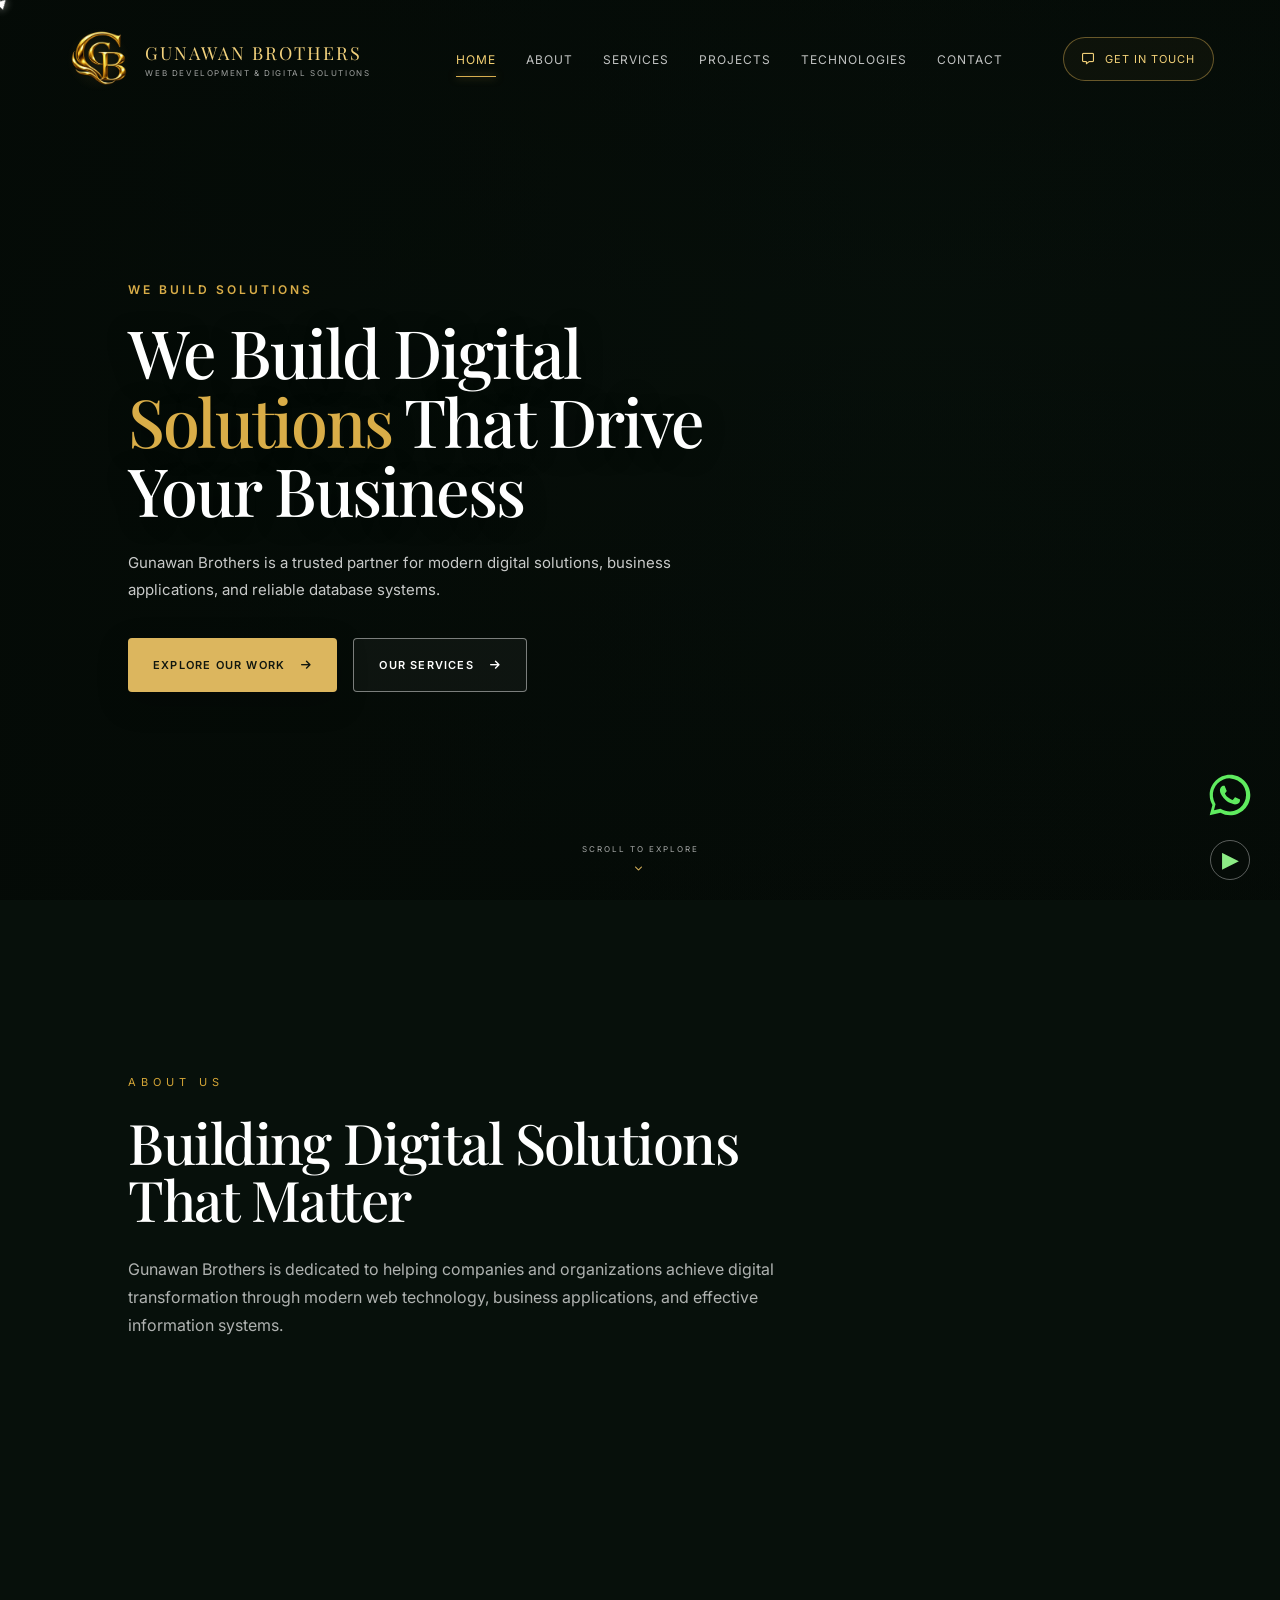
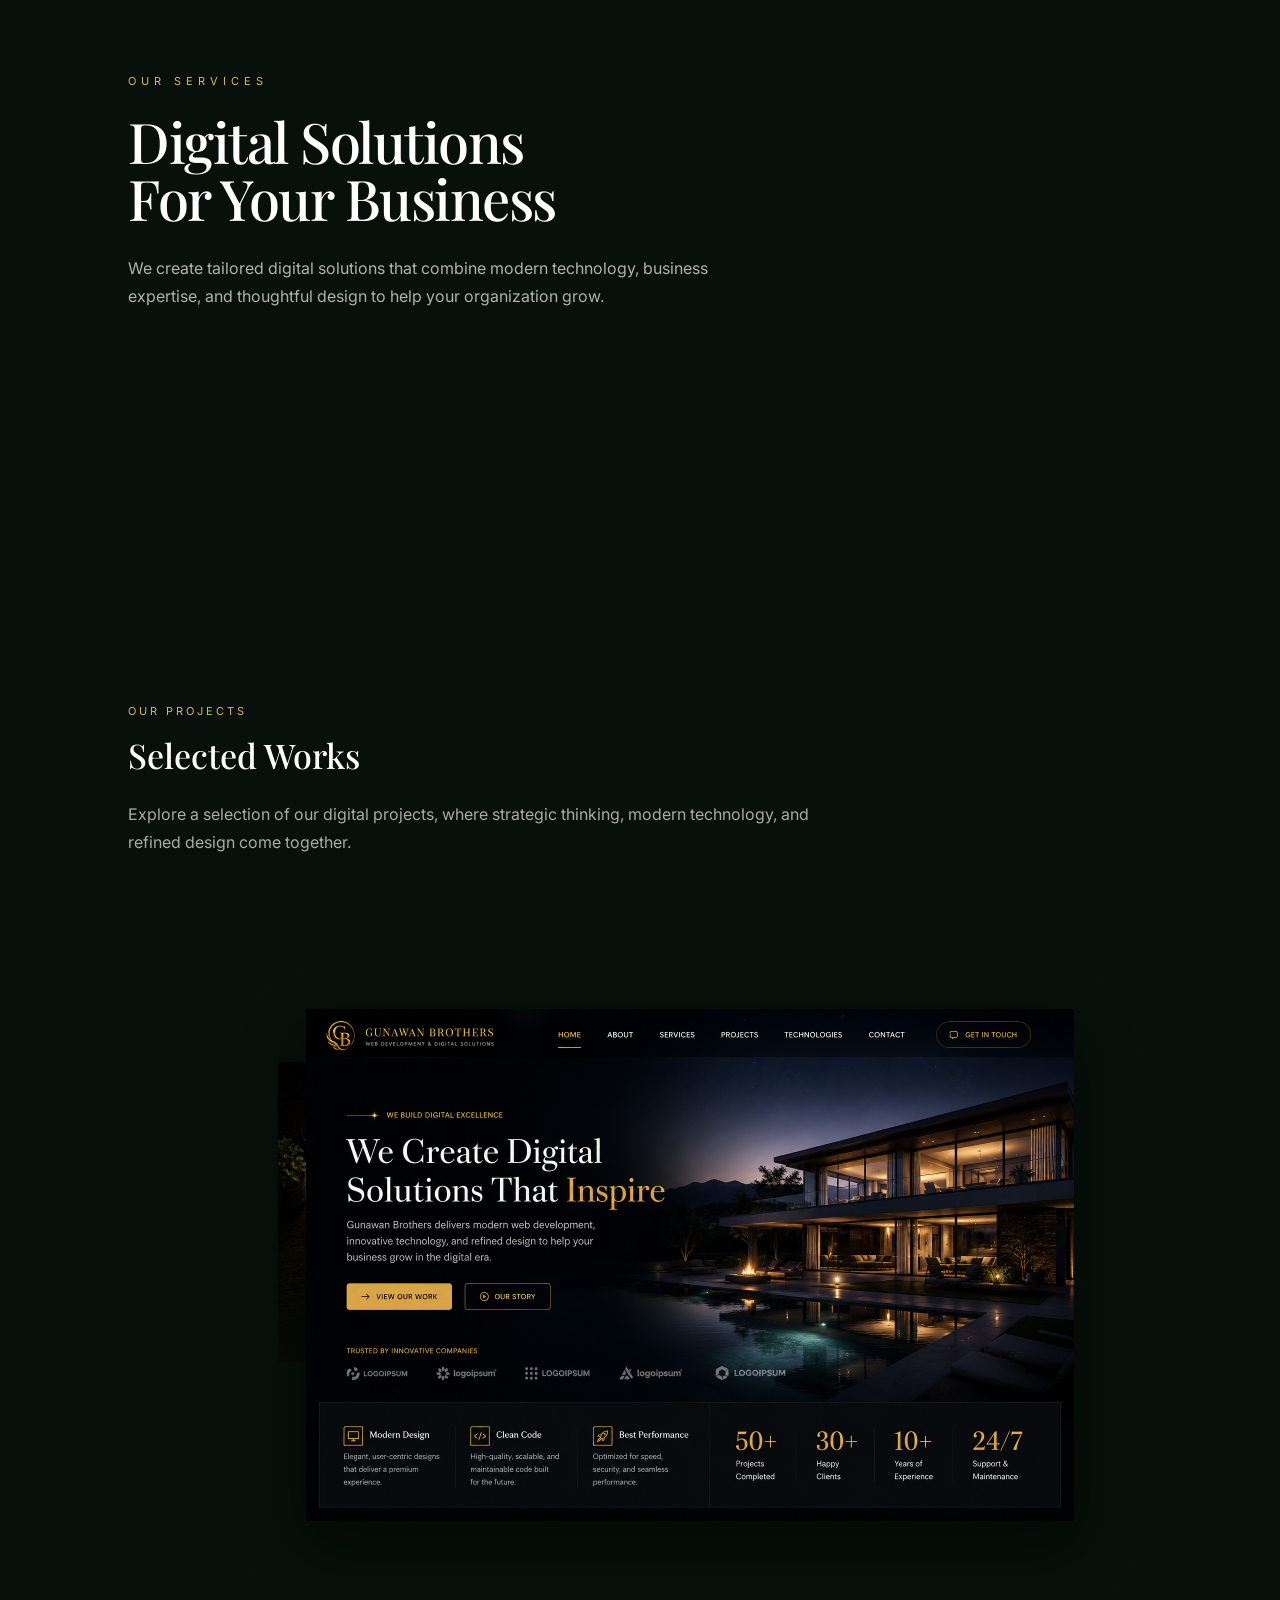
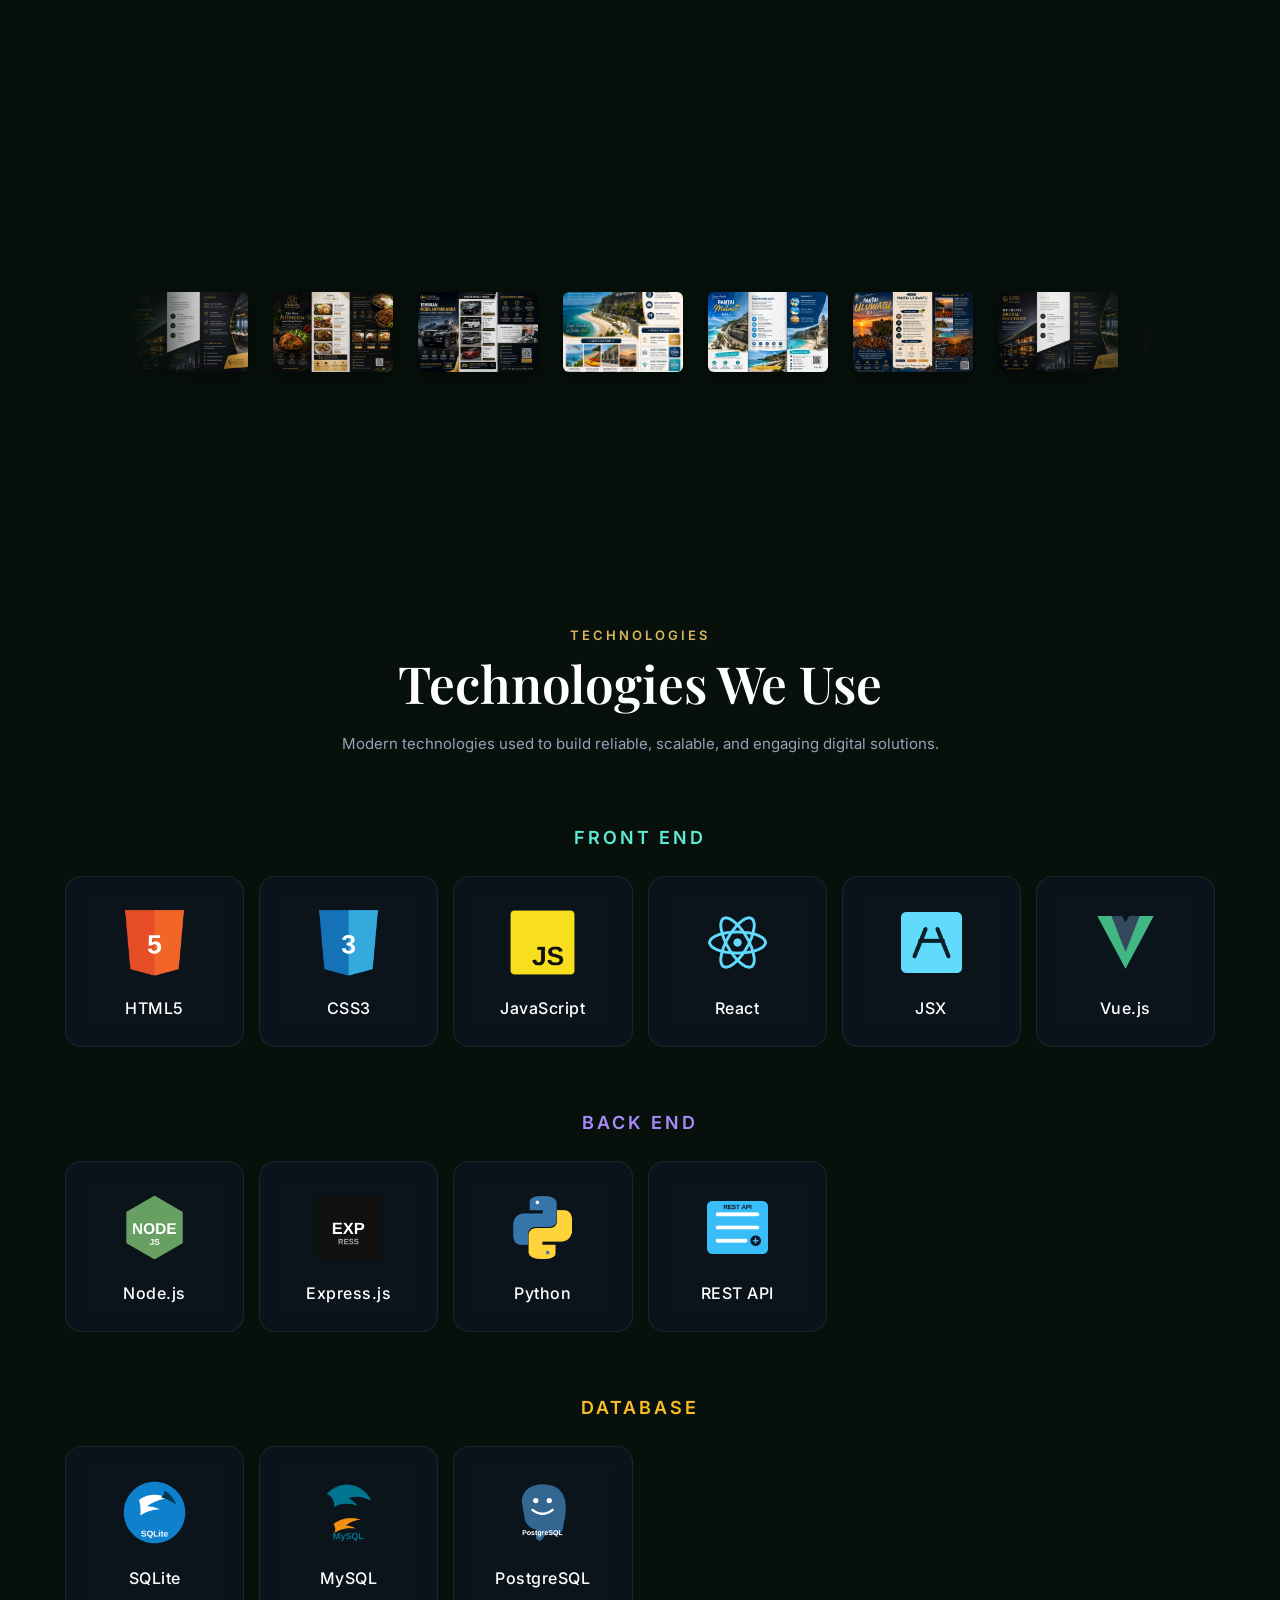
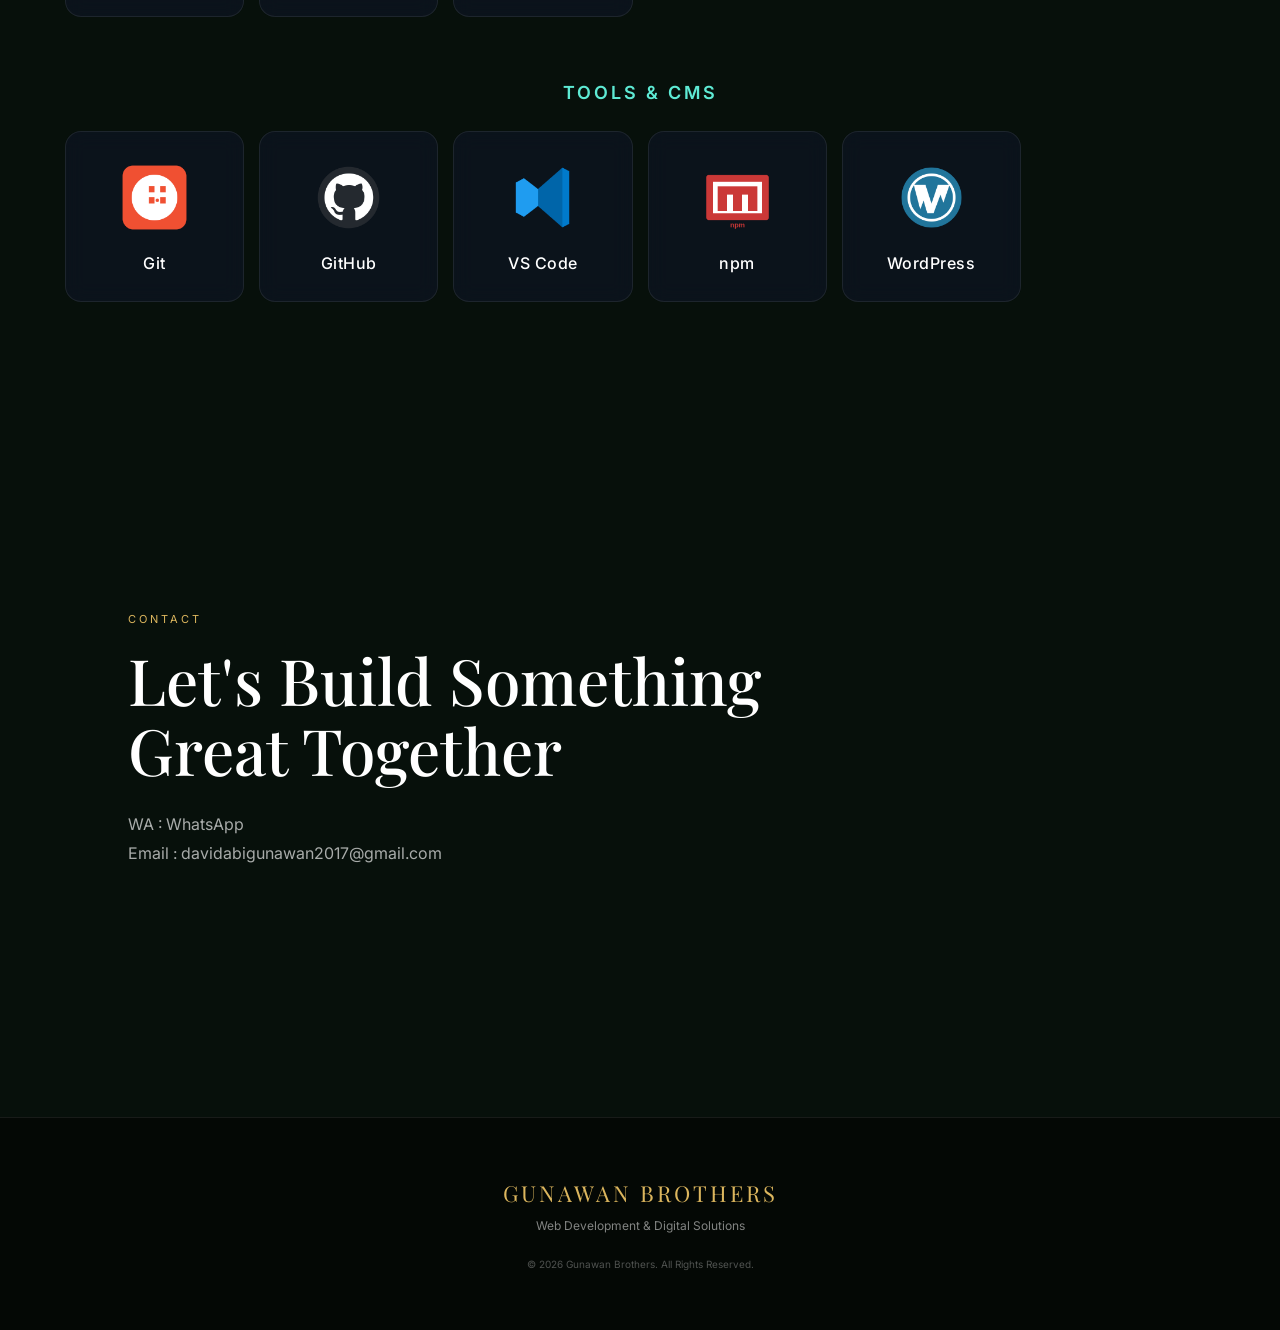
==== index.html @ d8afab4d "Add files via upload" ====
<!DOCTYPE html>
<html lang="en">

<head>
    <meta charset="UTF-8">
    <meta name="viewport" content="width=device-width, initial-scale=1.0">

    <title>Gunawan Brothers | Web Development & Digital Solutions</title>

    <!-- Google Font -->
    <link rel="preconnect" href="https://fonts.googleapis.com">
    <link rel="preconnect" href="https://fonts.gstatic.com" crossorigin>

    <link
        href="https://fonts.googleapis.com/css2?family=Inter:wght@300;400;500;600;700&family=Playfair+Display:wght@400;500;600&display=swap"
        rel="stylesheet">

    <!-- Font Awesome -->
    <link
        rel="stylesheet"
        href="https://cdnjs.cloudflare.com/ajax/libs/font-awesome/6.5.2/css/all.min.css">

    <!-- CSS -->
    <link rel="stylesheet" href="css/style.css">
    <link rel="stylesheet" href="css/brochure.css">
    <link rel="stylesheet" href="css/technologies.css">
    <link rel="stylesheet" href="css/mobile.css">


</head>

<body>


    <!-- =========================================
        CUSTOM CURSOR
    ========================================== -->

    <div class="cursor"></div>

    <svg class="cursor-thread">
        <path id="threadPath"></path>
    </svg>


    
    <!-- =========================================
         NAVIGATION
    ========================================== -->

    <header class="navbar">

        <!-- Logo -->
        <div class="logo">

            <div class="logo-mark">
                <img
                    src="images/logo.png"
                    alt="Gunawan Brothers Logo"
                >
            </div>

            <div class="logo-text">
                <span>GUNAWAN BROTHERS</span>
                <small>WEB DEVELOPMENT & DIGITAL SOLUTIONS</small>
            </div>

        </div>


        <!-- Navigation Menu -->
        <nav class="nav-menu">

            <a href="#home" class="active">HOME</a>
            <a href="#about">ABOUT</a>
            <a href="#services">SERVICES</a>
            <a href="#projects">PROJECTS</a>
            <a href="#technologies">TECHNOLOGIES</a>
            <a href="#contact">CONTACT</a>

        </nav>


        <!-- Get In Touch -->
        <a href="#contact" class="nav-button">

            <i class="fa-regular fa-message"></i>

            <span>GET IN TOUCH</span>

        </a>

    </header>



    <!-- =========================================
         HERO SECTION
    ========================================== -->

    <main>

        <section id="home" class="hero">

            <!-- Background Video -->
            <video
                class="hero-video"
                autoplay
                muted
                loop
                playsinline>

                <source src="River_Mountain_Lite.mp4" type="video/mp4">

            </video>


            <!-- Dark Overlay -->
            <div class="hero-overlay"></div>


            <!-- Hero Content -->
            <div class="hero-content">

                <span class="hero-label">
                    WE BUILD SOLUTIONS
                </span>

                <h1>
                    We Build Digital
                    <span>Solutions</span>
                    That Drive Your Business
                </h1>

                <p>
                    Gunawan Brothers is a trusted partner
                    for modern digital solutions, business applications,
                    and reliable database systems.
                </p>


                <!-- Hero Buttons -->
                <div class="hero-buttons">

                    <a href="#projects" class="btn btn-primary">
                        EXPLORE OUR WORK
                        <i class="fa-solid fa-arrow-right"></i>
                    </a>

                    <a href="#services" class="btn btn-outline">
                        OUR SERVICES
                        <i class="fa-solid fa-arrow-right"></i>
                    </a>

                </div>

            </div>


            <!-- Scroll Indicator -->
            <div class="scroll-indicator">

                <span>SCROLL TO EXPLORE</span>

                <i class="fa-solid fa-chevron-down"></i>

            </div>

        </section>



        <!-- =========================================
             ABOUT SECTION
        ========================================== -->

        <section id="about" class="section about-section">

            <canvas id="aboutCanvas"></canvas>

            <div class="container about-content">

                <div class="section-label">
                    ABOUT US
                </div>

                <h2>
                    Building Digital Solutions
                    <br>
                    That Matter
                </h2>

                <p>
                    Gunawan Brothers is dedicated to helping companies
                    and organizations achieve digital transformation
                    through modern web technology, business applications,
                    and effective information systems.
                </p>
            </div>
        </section>



        <!-- =========================================
            SERVICES SECTION
        ========================================== -->

        <section id="services" class="section services-section">

            <!-- Animated Background -->
            <canvas id="servicesCanvas"></canvas>

            <!-- Content -->
            <div class="container services-content">

                <span class="section-label">
                    OUR SERVICES
                </span>

                <h2>
                    Digital Solutions
                    <br>
                    For Your Business
                </h2>

                <p>
                    We create tailored digital solutions that combine modern technology,
                    business expertise, and thoughtful design to help your organization grow.
                </p>

            </div>

        </section>


    <!-- =========================================
        PROJECTS SECTION
    ========================================== -->

    <section id="projects" class="section projects-section">

        <!-- Soft background -->
        <div class="projects-blur"></div>

        <!-- Section Title -->
        <div class="projects-heading">

            <span class="section-label">
                OUR PROJECTS
            </span>

            <h2>
                Selected Works
            </h2>

            <p>
                Explore a selection of our digital projects, where strategic thinking,
                modern technology, and refined design come together.
            </p>

        </div>

 
        <!-- =====================================
            PROJECTS EXPERIENCE
        ====================================== -->

        <div class="projects-stage">

            <div class="project-showcase">

                <!-- DESK -->
                <div class="project-desk">

                    <div class="desk-image">

                        <div class="laptop-screen-hotspot">
                            <br><br>

                            <img
                                src="images/gb_meja_2.png"
                                alt="Gunawan Brothers Project Desk"
                            >

                        </div>

                    </div>

                    <!-- Folder / Papers -->
                    <div class="project-folder">

                        <div class="project-paper paper-back"></div>
                        <div class="project-paper paper-middle"></div>
                        <div class="project-paper paper-front"></div>

                    </div>

                </div>


                <!-- PROJECT PREVIEW -->
                <div class="project-preview">

                    <div class="preview-track">

                        <img class="preview-slide"
                            src="images/project_rumah.png"
                            alt="Project Rumah">

                        <img class="preview-slide"
                            src="images/project_pabrik.png"
                            alt="Project Pabrik">

                        <img class="preview-slide"
                            src="images/project_mobil.png"
                            alt="Project Mobil">

                        <img class="preview-slide"
                            src="images/project_villa.png"
                            alt="Project Villa">

                        <img class="preview-slide"
                            src="images/project_hotel.png"
                            alt="Project Hotel">

                        <img class="preview-slide"
                            src="images/project_bank.png"
                            alt="Project Bank">

                        <img class="preview-slide"
                            src="images/project_hospital.png"
                            alt="Project Hospital">

                        <img class="preview-slide"
                            src="images/project_resto.png"
                            alt="Project Resto">


                    </div>

                </div>

            </div>

        </div>



        <!------  BROSURE  ------>
        <div class="brochure-carousel">
            <div class="brochure-track">

                <img src="images/brosur_gb.png">
                <img src="images/brosur_makanan.png">
                <img src="images/brosur_mobil.png">
                <img src="images/brosur_pantai.png">
                <img src="images/brosur_melasti.png">
                <img src="images/brosur_uluwatu.png">

            </div>
        </div>

        <div class="brochure-modal">
            <button class="brochure-close">
                ×
            </button>
            <img id="brochureLargeImage">
        </div>


    </section>







        <!-- =========================================
             TECHNOLOGIES SECTION
        ========================================== -->

        <section id="technologies" class="section technologies-section">

            <!-- Section Heading -->
            <div class="technologies-heading">
                <span class="section-label">
                    TECHNOLOGIES
                </span>
                <h2>
                    Technologies We Use
                </h2>
                <p>
                    Modern technologies used to build reliable,
                    scalable, and engaging digital solutions.
                </p>
            </div>


            <!-- =====================================
                FRONT END
            ====================================== -->

            <div class="technology-group">
                <h3>
                    FRONT END
                </h3>

                <div class="technology-grid">
                    <!-- HTML -->
                    <div class="technology-card" data-tech="html">
                        <img
                            src="images/tech/html5.png"
                            alt="HTML5"
                        >
                        <h4>
                            HTML5
                        </h4>
                    </div>


                    <!-- CSS -->
                    <div class="technology-card" data-tech="css">
                        <img
                            src="images/tech/css3.png"
                            alt="CSS3"
                        >
                        <h4>
                            CSS3
                        </h4>
                    </div>


                    <!-- JavaScript -->
                    <div class="technology-card" data-tech="js">
                        <img
                            src="images/tech/javascript.png"
                            alt="JavaScript"
                        >
                        <h4>
                            JavaScript
                        </h4>
                    </div>


                    <!-- React -->
                    <div class="technology-card" data-tech="react">
                        <img
                            src="images/tech/react.png"
                            alt="React"
                        >
                        <h4>
                            React
                        </h4>
                    </div>


                    <!-- JSX -->
                    <div class="technology-card" data-tech="jsx">
                        <img
                            src="images/tech/jsx.png"
                            alt="JSX"
                        >
                        <h4>
                            JSX
                        </h4>
                    </div>


                    <!-- Vue -->
                    <div class="technology-card" data-tech="vue">
                        <img
                            src="images/tech/vue.png"
                            alt="Vue.js"
                        >
                        <h4>
                            Vue.js
                        </h4>
                    </div>
                </div>
            </div>


            <!-- =====================================
                BACK END
            ====================================== -->

            <div class="technology-group">
                <h3>
                    BACK END
                </h3>

                <div class="technology-grid">
                    <!-- Node -->
                    <div class="technology-card" data-tech="nodejs">
                        <img
                            src="images/tech/nodejs.png"
                            alt="Node.js"
                        >
                        <h4>
                            Node.js
                        </h4>
                    </div>


                    <!-- Express -->
                    <div class="technology-card" data-tech="express">
                        <img
                            src="images/tech/express.png"
                            alt="Express.js"
                        >
                        <h4>
                            Express.js
                        </h4>
                    </div>


                    <!-- Python -->
                    <div class="technology-card" data-tech="python">
                        <img
                            src="images/tech/python.png"
                            alt="Python"
                        >
                        <h4>
                            Python
                        </h4>
                    </div>


                    <!-- REST API -->
                    <div class="technology-card" data-tech="restapi">

                        <img
                            src="images/tech/rest-api.png"
                            alt="REST API"
                        >
                        <h4>
                            REST API
                        </h4>

                    </div>
                </div>
            </div>


            <!-- =====================================
                DATABASE
            ====================================== -->

            <div class="technology-group">
                <h3>
                    DATABASE
                </h3>

                <div class="technology-grid">

                    <!-- SQLite -->
                    <div class="technology-card" data-tech="sqlite">
                        <img
                            src="images/tech/sqlite.png"
                            alt="SQLite"
                        >
                        <h4>
                            SQLite
                        </h4>
                    </div>


                    <!-- MySQL -->
                    <div class="technology-card" data-tech="mysql">
                        <img
                            src="images/tech/mysql.png"
                            alt="MySQL"
                        >
                        <h4>
                            MySQL
                        </h4>
                    </div>


                    <!-- PostgreSQL -->
                    <div class="technology-card" data-tech="postgre">
                        <img
                            src="images/tech/postgresql.png"
                            alt="PostgreSQL"
                        >
                        <h4>
                            PostgreSQL
                        </h4>
                    </div>
                </div>
            </div>


            <!-- =====================================
                TOOLS & CMS
            ====================================== -->

            <div class="technology-group">
                <h3>
                    TOOLS & CMS
                </h3>

                <div class="technology-grid">

                    <!-- Git -->
                    <div class="technology-card" data-tech="git">
                        <img
                            src="images/tech/git.png"
                            alt="Git"
                        >
                        <h4>
                            Git
                        </h4>
                    </div>


                    <!-- GitHub -->
                    <div class="technology-card" data-tech="github">
                        <img
                            src="images/tech/github.png"
                            alt="GitHub"
                        >
                        <h4>
                            GitHub
                        </h4>
                    </div>


                    <!-- VS Code -->
                    <div class="technology-card" data-tech="vscode">

                        <img
                            src="images/tech/vscode.png"
                            alt="VS Code"
                        >
                        <h4>
                            VS Code
                        </h4>

                    </div>


                    <!-- npm -->
                    <div class="technology-card" data-tech="npm">
                        <img
                            src="images/tech/npm.png"
                            alt="npm"
                        >
                        <h4>
                            npm
                        </h4>
                    </div>


                    <!-- WordPress -->
                    <div class="technology-card" data-tech="wordpress">

                        <img
                            src="images/tech/wordpress.png"
                            alt="WordPress"
                        >
                        <h4>
                            WordPress
                        </h4>
                    </div>
                </div>
            </div>


        </section>


        <!-- =========================================
            TECHNOLOGY POPUP / MODAL
        ========================================= -->

        <div class="technology-modal">

            <div class="technology-modal-content">

                <button
                    class="technology-modal-close"
                    type="button"
                    aria-label="Close"
                >
                    &times;
                </button>

                <img
                    class="technology-modal-icon"
                    src=""
                    alt=""
                >

                <h2 class="technology-modal-title"></h2>

                <p class="technology-modal-description"></p>

                <div class="technology-modal-label"></div>

            </div>

        </div>





        <!-- =========================================
             CONTACT SECTION
        ========================================== -->

        <section id="contact" class="section">

            <div class="container">

                <span class="section-label">
                    CONTACT
                </span>

                <h2>
                    Let's Build Something
                    <br>
                    Great Together
                </h2>


                <p>

                    WA :

                    <a href="https://wa.me/628123456789?text=Halo%20Gunawan%20Brothers%2C%20saya%20ingin%20menanyakan%20informasi%20produk.">
                        WhatsApp
                    </a>


                    <br>

                    Email :
                    <a
                        href="https://mail.google.com/mail/?view=cm&fs=1&to=davidabigunawan2017@gmail.com&su=Website%20Inquiry%20-%20Gunawan%20Brothers"
                        target="_blank"
                    >
                        davidabigunawan2017@gmail.com
                    </a>

                </p>




            </div>

        </section>

    </main>



<!-- =========================================
     WHATSAPP CONTACT
========================================== -->

<a
    href="https://wa.me/62811378356?text=Hello%20Gunawan%20Brothers%2C%20I%20would%20like%20to%20ask%20about%20your%20services."
    class="whatsapp-toggle"
    target="_blank"
    aria-label="Chat via WhatsApp"
    title="Chat via WhatsApp"
>
    <!-- WhatsApp Logo -->
    <svg viewBox="0 0 32 32" aria-hidden="true">
        <path
            d="M16 3C8.82 3 3 8.82 3 16c0 2.29.6 4.44 1.75 6.34L3 29l6.86-1.7A12.94 12.94 0 0 0 16 29c7.18 0 13-5.82 13-13S23.18 3 16 3zm0 23.6c-2.04 0-4.04-.55-5.78-1.59l-.41-.24-4.07 1.01 1.03-3.97-.27-.43A10.63 10.63 0 1 1 16 26.6zm5.83-7.97c-.32-.16-1.9-.94-2.19-1.05-.29-.11-.5-.16-.71.16-.21.32-.81 1.05-.99 1.27-.18.21-.36.24-.68.08-.32-.16-1.36-.5-2.59-1.59-.96-.85-1.61-1.89-1.8-2.21-.19-.32-.02-.49.14-.65.14-.14.32-.36.47-.54.16-.18.21-.32.32-.53.11-.21.05-.4-.03-.56-.08-.16-.71-1.72-.97-2.35-.25-.61-.51-.53-.71-.54h-.6c-.21 0-.55.08-.84.4-.29.32-1.1 1.08-1.1 2.63s1.13 3.05 1.29 3.26c.16.21 2.22 3.39 5.38 4.76.75.32 1.34.51 1.8.65.76.24 1.45.21 2 .13.61-.09 1.9-.78 2.17-1.53.27-.75.27-1.4.19-1.53-.08-.13-.29-.21-.61-.37z"
        />
    </svg>
</a>






        <!-- =========================================
            AMBIENT SOUND
        ========================================== -->

        <audio
            id="ambientAudio"
            src="river_three_birds.mp3"
            loop
        ></audio>

        <button
            id="ambientToggle"
            class="ambient-toggle"
            aria-label="Play ambient sound"
        >
            ▶
        </button>


    <!-- =========================================
         FOOTER
    ========================================== -->

    <footer>

        <div class="footer-logo">
            GUNAWAN BROTHERS
        </div>

        <p>
            Web Development & Digital Solutions
        </p>

        <p class="copyright">
            © 2026 Gunawan Brothers. All Rights Reserved.
        </p>

    </footer>


    <!-- JavaScript -->
    <script src="js/aboutWave.js"></script>
    <script src="js/serviceWave.js"></script>
    <script src="js/preview.js"></script>
    <script src="js/brochure.js"></script>
    <script src="js/technology-popup.js"></script>

    <script src="js/main.js"></script>

</body>

</html>
---- css/style.css ----
/* ==================================================
   GUNAWAN BROTHERS
   PREMIUM CORPORATE WEBSITE
================================================== */


/* ==================================================
   RESET
================================================== */

* {
    margin: 0;
    padding: 0;
    box-sizing: border-box;
}


html {
    scroll-behavior: smooth;
}


body {
    font-family: "Inter", sans-serif;
    background: #07100b;
    color: #ffffff;
    overflow-x: hidden;
}


/* ==================================================
   GLOBAL
================================================== */

a {
    text-decoration: none;
    color: inherit;
}


button,
a {
    cursor: pointer;
}


/* ==================================================
   NAVIGATION
================================================== */

.navbar {

    position: fixed;
    top: 18px;
    left: 3%;
    right: 3%;
    height: 82px;

    display: flex;
    align-items: center;
    padding: 0 28px;
    z-index: 1000;


    /* =========================================
       FULL TRANSPARENT NAVBAR
       ========================================= */

    background: transparent;

    /* Gold border tetap */
    border:
        0px solid
        rgba(210, 170, 75, 0.38);

    border-radius: 28px;

    /* Blur juga kita matikan */
    backdrop-filter: none;

    -webkit-backdrop-filter: none;

    /* Shadow kita hilangkan */
    box-shadow: none;
}




/* ==================================================
   LOGO
================================================== */

.logo {

    display: flex;
    align-items: center;

    gap: 14px;

    min-width: 330px;
}


.logo-mark {

    width: 65px;
    height: 65px;

    display: flex;
    align-items: center;
    justify-content: center;
    color: #d9b45b;
    font-family: "Playfair Display", serif;
    font-size: 19px;
    letter-spacing: -2px;

    background:
        radial-gradient(
            circle at center,
            rgba(201, 163, 78, 0.12),
            transparent 70%
        );
}


.logo-text {

    display: flex;
    flex-direction: column;

    gap: 3px;
}


.logo-text span {

    font-family: "Playfair Display", serif;
    font-size: 18px;
    letter-spacing: 2px;
    color: #f2d17c;
}


.logo-text small {

    font-size: 8px;
    letter-spacing: 1.6px;
    color: rgba(255, 255, 255, 0.62);
}


/* ==================================================
   NAV MENU
================================================== */

.nav-menu {

    flex: 1;
    display: flex;
    justify-content: center;
    align-items: center;
    gap: 30px;
}


.nav-menu a {

    position: relative;
    padding: 10px 0;
    font-size: 12px;
    letter-spacing: 1px;
    color: rgba(255, 255, 255, 0.75);

    transition:
        color 0.3s ease,
        transform 0.3s ease;
}


.nav-menu a:hover {

    color: #f2cf72;
    transform: translateY(-1px);
}


/* Active menu */

.nav-menu a.active {
    color: #f2cf72;
}


.nav-menu a.active::after {

    content: "";
    position: absolute;
    left: 0;
    right: 0;
    bottom: 0;
    height: 1px;
    background: #d7ae50;

    box-shadow:
        0 0 8px rgba(215, 174, 80, 0.7);
}


/* ==================================================
   GET IN TOUCH BUTTON
================================================== */

.nav-button {

    display: flex;
    align-items: center;
    justify-content: center;
    gap: 10px;
    min-width: 150px;
    height: 44px;
    padding: 0 18px;
    border: 1px solid rgba(215, 174, 80, 0.45);
    border-radius: 25px;
    color: #f1d078;
    font-size: 11px;
    letter-spacing: 1px;

    background:
        rgba(215, 174, 80, 0.04);

    transition:
        background 0.3s ease,
        border-color 0.3s ease,
        transform 0.3s ease;
}


.nav-button:hover {

    background:
        rgba(215, 174, 80, 0.12);

    border-color: #d7ae50;

    transform: translateY(-2px);
}


.nav-button i {
    font-size: 12px;
}


/* ==================================================
   HERO
================================================== */

.hero {

    position: relative;
    width: 100%;
    height: 100vh;
    min-height: 700px;
    overflow: hidden;
    display: flex;
    align-items: center;
}


/* ==================================================
   HERO VIDEO
================================================== */

.hero-video {

    position: absolute;
    inset: 0;
    width: 100%;
    height: 100%;
    object-fit: cover;
    z-index: 0;
}


/* ==================================================
   VIDEO OVERLAY
================================================== */

.hero-overlay {

    position: absolute;
    inset: 0;
    z-index: 1;

    background:

        linear-gradient(
            90deg,
            rgba(4, 10, 6, 0.88) 0%,
            rgba(4, 10, 6, 0.60) 35%,
            rgba(4, 10, 6, 0.22) 70%,
            rgba(4, 10, 6, 0.40) 100%
        ),

        linear-gradient(
            180deg,
            rgba(4, 8, 5, 0.40),
            transparent 35%,
            rgba(4, 8, 5, 0.55)
        );
}


/* ==================================================
   HERO CONTENT
================================================== */

.hero-content {

    position: relative;
    z-index: 2;
    width: min(650px, 90%);
    margin-left: 10%;
    margin-top: 70px;
}


.hero-label {

    display: inline-block;
    margin-bottom: 20px;
    color: #d9ad48;
    font-size: 12px;
    font-weight: 600;
    letter-spacing: 3px;
}


.hero h1 {

    font-family: "Playfair Display", serif;
    font-size: clamp(48px, 5.2vw, 78px);
    line-height: 1.04;
    font-weight: 500;
    letter-spacing: -2px;
    color: #ffffff;

    text-shadow:
        0 4px 25px rgba(0, 0, 0, 0.35);
}


.hero h1 span {
    color: #d9ad48;
}


.hero-content p {

    max-width: 580px;
    margin-top: 25px;
    font-size: 15px;
    line-height: 1.8;
    color: rgba(255, 255, 255, 0.78);
}


/* ==================================================
   HERO BUTTONS
================================================== */

.hero-buttons {

    display: flex;
    gap: 16px;
    margin-top: 35px;
}


.btn {

    height: 54px;
    display: inline-flex;
    align-items: center;
    justify-content: center;
    gap: 16px;
    padding: 0 25px;
    border-radius: 4px;
    font-size: 11px;
    font-weight: 600;
    letter-spacing: 1.2px;

    transition:
        transform 0.3s ease,
        background 0.3s ease,
        box-shadow 0.3s ease;
}


.btn:hover {
    transform: translateY(-3px);
}


/* Primary */

.btn-primary {

    color: #11170f;
    background: #dcb65e;

    box-shadow:
        0 10px 30px rgba(0, 0, 0, 0.25);
}


.btn-primary:hover {

    background: #f0d27a;
    box-shadow:
        0 12px 35px rgba(220, 182, 94, 0.25);
}


/* Outline */

.btn-outline {

    color: #ffffff;
    border: 1px solid rgba(255, 255, 255, 0.45);

    background:
        rgba(255, 255, 255, 0.04);
}


.btn-outline:hover {

    border-color: #dcb65e;
    color: #f0d27a;
}


/* ==================================================
   SCROLL INDICATOR
================================================== */

.scroll-indicator {

    position: absolute;
    z-index: 2;
    bottom: 28px;
    left: 50%;
    transform: translateX(-50%);
    display: flex;
    flex-direction: column;
    align-items: center;
    gap: 10px;
    color: rgba(255, 255, 255, 0.65);
    font-size: 8px;
    letter-spacing: 2px;
}


.scroll-indicator i {

    color: #dcb65e;
    animation:
        scrollArrow 1.8s infinite ease-in-out;
}


@keyframes scrollArrow {

    0%,
    100% {
        transform: translateY(0);
    }

    50% {
        transform: translateY(6px);
    }
}


/* ==================================================
   GENERAL SECTIONS
================================================== */

.section {

    min-height: 70vh;
    padding: 120px 10%;
    background:
        #07100b;
}


.container {

    max-width: 1100px;
    margin: auto;
}


.section-label {

    color: #dcb65e;
    font-size: 11px;
    letter-spacing: 3px;
}


.section h2 {

    margin-top: 18px;
    font-family: "Playfair Display", serif;
    font-size: clamp(40px, 5vw, 64px);
    font-weight: 500;
    line-height: 1.1;
}


.section p {

    max-width: 700px;
    margin-top: 25px;
    color: rgba(255, 255, 255, 0.65);
    line-height: 1.8;
}


/* ==================================================
   FOOTER
================================================== */

footer {

    padding: 60px 10%;
    text-align: center;
    background: #040805;
    border-top: 1px solid rgba(255, 255, 255, 0.08);
}


.footer-logo {

    color: #dcb65e;
    font-family: "Playfair Display", serif;
    font-size: 22px;
    letter-spacing: 3px;
}


footer p {

    margin-top: 10px;
    color: rgba(255, 255, 255, 0.5);
    font-size: 12px;
}


footer .copyright {

    margin-top: 25px;
    font-size: 10px;
    color: rgba(255, 255, 255, 0.3);
}



/* ==================================================
   CUSTOM ARROW CURSOR
================================================== */

body {
    cursor: none;
}


/* ==================================================
   ARROW
================================================== */

.cursor {
    position: fixed;
    width: 14px;
    height: 14px;
    left: 0;
    top: 0;
    pointer-events: none;
    z-index: 99999;
    transform: translate(-2px, -2px);
}


/* Panah putih */

.cursor::before {

    content: "";
    position: absolute;
    width: 0;
    height: 0;
    left: 0;
    top: 0;
    border-top: 5px solid transparent;
    border-bottom: 5px solid transparent;
    border-left: 9px solid #ffffff;
    transform: rotate(-45deg);
    filter:
        drop-shadow(
            0 0 4px rgba(255,255,255,0.7)
        );
}


/* ==================================================
   BENANG MELENGKUNG
================================================== */

.cursor-thread {

    position: fixed;
    inset: 0;
    width: 100%;
    height: 100%;
    pointer-events: none;
    z-index: 99998;
}


#threadPath {

    fill: none;
    stroke: rgba(255,255,255,0.5);
    stroke-width: 1;
    stroke-linecap: round;
    stroke-linejoin: round;

    filter:
        drop-shadow(
            0 0 3px rgba(255,255,255,0.3)
        );
}



/* ==================================================
   ABOUT SECTION
   ================================================== */

.about-section {
    position: relative;
    overflow: hidden;
}


/* Canvas menjadi background */

.about-section #aboutCanvas {
    position: absolute;
    inset: 0;
    width: 100%;
    height: 100%;
    z-index: 0;
    pointer-events: auto;
}


/* Konten berada di atas canvas */

.about-section .about-content {
    position: relative;
    z-index: 2;
    padding-top: 55px;
    padding-bottom: 90px;
}


/* Label */

.about-section .section-label {
    position: relative;
    margin-bottom: 24px;
    color: #d4a537;
    letter-spacing: 5px;
    font-size: 11px;
}


/* Heading */

.about-section h2 {
    position: relative;
    max-width: 780px;
    margin: 0 0 28px;
    color: #ffffff;
    font-size: clamp(42px, 5vw, 56px);
    line-height: 1.02;
    letter-spacing: -1.5px;
}


/* Description */

.about-section p {
    position: relative;
    max-width: 650px;
    color: rgba(255, 255, 255, 0.68);
    font-size: 16px;
    line-height: 1.75;
    margin: 0;
}


/* ==================================================
   SERVICES SECTION
   ================================================== */

.services-section {
    position: relative;
    overflow: hidden;
}


/* ==================================================
   SERVICES CANVAS
   ================================================== */

.services-section #servicesCanvas {
    position: absolute;
    inset: 0;
    width: 100%;
    height: 100%;
    z-index: 0;
    pointer-events: auto;
}


/* ==================================================
   SERVICES CONTENT
   ================================================== */

.services-section .services-content {
    position: relative;
    z-index: 2;
    padding-top: 0;
    padding-bottom: 40px;
}


/* ==================================================
   SERVICES TEXT
   ================================================== */

.services-section .section-label {
    position: relative;
    z-index: 3;
    display: inline-block;
    margin-bottom: 24px;
    color: #dcb65e;
    letter-spacing: 5px;
    font-size: 11px;
}


.services-section h2 {
    position: relative;
    z-index: 3;
    max-width: 780px;
    margin: 0 0 28px;
    color: #ffffff;
    font-family: "Playfair Display", serif;
    font-size: clamp(42px, 5vw, 56px);
    line-height: 1.02;
    font-weight: 500;
    letter-spacing: -1.5px;
}


.services-section p {
    position: relative;
    z-index: 3;
    max-width: 650px;
    margin: 0;
    color: rgba(255, 255, 255, 0.68);
    font-size: 16px;
    line-height: 1.75;
}



/* ==================================================
   PROJECTS — DESK & PORTFOLIO PREVIEW
   ================================================== */

.projects-section {
    position: relative;
    overflow: hidden;
}

.projects-section h2 {
    font-size: 34px;
}


.projects-stage {
    position: relative;
    width: 100%;
    min-height: 850px;
}

/* ------ DESK + PREVIEW GROUP ------ */
.project-showcase {
    position: relative;
    display: flex;
    align-items: flex-start;
    justify-content: left;
    gap: 30px;
}


/* ------ DESK ------ */

.project-desk img {

    padding-top: 165px;
    padding-left: 50px;
    width: 80%;
    max-width: 1000px;
    min-width: 500px;

    height: auto;

    display: block;
    object-fit: contain;

    /* Fade keluar ke semua sisi */
    -webkit-mask-image: radial-gradient(
        ellipse at center,
        #000 55%,
        transparent 100%
    );

    mask-image: radial-gradient(
        ellipse at center,
        #000 55%,
        transparent 100%
    );
}


/* ------ PREVIEW ------ */

.project-preview img {
    width: 100%;
    height: auto;
    display: block;
}

/* ------ LAPTOP SCREEN CLICK AREA ------ */

.project-desk {
    position: relative;
}


.laptop-screen-hotspot {
    position: relative;
    top: 30%;
    left: 10%;
    width: 45%;
    height: 45%;
    z-index: 20;
    cursor: pointer;
}




/* ==============================================
   PREVIEW TRACK
============================================== */

.preview-track {

    position: relative;

    width: 80vw;
    height: 80vh;

    display: flex;

    align-items: center;
    justify-content: center;
}


/* ==============================================
   PROJECT PREVIEW
============================================== */

.project-preview {

    position: absolute;

    top: 180px;
    left: 50%;
    width: 60vw;
    height: 55vh;
    transform: translateX(-50%);
    display: flex;
    align-items: center;
    justify-content: center;

    overflow: visible;
    z-index: 100;

}


/* ==============================================
   PREVIEW SLIDE
============================================== */


.preview-slide {

    position: absolute;

    top: 50%;
    left: 50%;

    width: 70vw;
    height: 70vh;

    object-fit: contain;

    opacity: 0;
    visibility: hidden;

    transform-origin: center center;

    filter:
        drop-shadow(
            0 25px 30px rgba(0, 0, 0, 0.45)
        );

    pointer-events: auto;
    cursor: pointer;

    will-change:
        transform,
        opacity;
}


/* ==============================================
   ACTIVE PAPER
============================================== */

.preview-slide.active {

    visibility: visible;

    animation:
        paperFly
        4s
        cubic-bezier(0.22, 0.61, 0.36, 1)
        2s
        both;
}



@keyframes paperFly {

    /* ==========================================
       0% — MULAI DARI LAPTOP
       ========================================== */

    0% {

        opacity: 1;

        transform:
            translate(-50%, -50%)
            translate(32px, -15px)
            rotate(12deg)
            scale(0.12);
    }


    /* ==========================================
       15% — MULAI TERBANG
       ========================================== */

    15% {

        opacity: 1;

        transform:
            translate(-50%, -50%)
            translate(80px, 25px)
            rotate(90deg)
            scale(0.20);
    }


    /* ==========================================
       40% — TERUS BERPUTAR
       ========================================== */

    40% {

        opacity: 1;

        transform:
            translate(-50%, -50%)
            translate(100px, 10px)
            rotate(210deg)
            scale(0.35);
    }


    /* ==========================================
       70% — HAMPIR 1 PUTARAN
       ========================================== */

    70% {

        opacity: 1;

        transform:
            translate(-50%, -50%)
            translate(150px, -5px)
            rotate(330deg)
            scale(0.70);
    }


    /* ==========================================
       90% — 1 PUTARAN PENUH
       25° + 360° = 385°
       ========================================== */

    90% {

        opacity: 1;

        transform:
            translate(-50%, -50%)
            translate(100px, -20px)
            rotate(385deg)
            scale(1);
    }


    /* ==========================================
       100% — LURUS
       ========================================== */

    100% {

        opacity: 1;

        transform:
            translate(-50%, -50%)
            translate(50px, -20px)
            rotate(360deg)
            scale(1);
    }

}




/* -----------------------------------------------------
/* ------------------------ LOGO ----------------------- */
.logo-mark img {
    width: 100%;
    height: 100%;
    object-fit: contain;
    display: block;
}


/* =========================================
   WHATSAPP FLOATING BUTTON
========================================== */

.whatsapp-toggle {
    position: fixed;

    right: 25px;
    bottom: 80px;

    width: 50px;
    height: 50px;

    display: flex;
    align-items: center;
    justify-content: center;

    background: none;   /* tanpa background hijau */
    border: none;

    border-radius: 30%;
    text-decoration: none;
    z-index: 9999;

    transition:
        transform 0.3s ease,
        box-shadow 0.3s ease;
}


/* WhatsApp SVG */
.whatsapp-toggle svg {
    width: 60px;
    height: 60px;
    fill: rgb(95, 236, 95);
}


/* Hover */
.whatsapp-toggle:hover {
    transform: scale(1.12);

    box-shadow:
        0 10px 30px rgba(239, 241, 239, 0.45);
}


/* =========================================
   AMBIENT SOUND BUTTON
========================================= */

.ambient-toggle {
    position: fixed;
    right: 30px;
    bottom: 20px;
    width: 40px;
    height: 40px;
    border: 1px solid rgba(255, 255, 255, 0.35);
    border-radius: 50%;
    background: none;
    color: #8cec85;
    font-size: 22px;
    display: flex;
    align-items: center;
    justify-content: center;
    cursor: pointer;
    z-index: 9;
    backdrop-filter: blur(1px);

    transition:
        transform 0.3s ease,
        background 0.3s ease,
        border-color 0.3s ease;
}


/* Hover */
.ambient-toggle:hover {
    transform: scale(1.08);
    background: none;
    border-color: #D4AF37;
}


/* Playing state */
.ambient-toggle.playing {
    color: #D4AF37;
}


/* ==================================================
   MOBILE — PROJECT PREVIEW
   ================================================== */

@media (max-width: 768px) {

    .projects-stage {
        min-height: auto;
    }

    /* Meja di atas */
    .project-showcase {
        flex-direction: column;
        align-items: center;
        gap: 25px;
    }

    .project-desk {
        width: 100%;
        display: flex;
        justify-content: center;
    }

    .project-desk img {
        width: 95%;
        max-width: 600px;
    }


    .preview-slide {
        width: 80%;
        height: 300px;
        object-fit: contain;
    }

}
---- css/brochure.css ----
/* ==================================================
   BROCHURE / FLYER CAROUSEL
   ================================================== */


/* ==============================================
   CAROUSEL AREA  :  POSISI  BROSUR
============================================== */

.brochure-carousel {
    position: relative;
    width: 100%;
    max-width: 1200px;
    height: 150px;
    margin: 150px auto 0;
    overflow: hidden;
    cursor: pointer;

    /* Fade bagian kiri dan kanan */
    -webkit-mask-image: linear-gradient(
        to right,
        transparent 0%,
        #000 8%,
        #000 92%,
        transparent 100%
    );

    mask-image: linear-gradient(
        to right,
        transparent 0%,
        #000 8%,
        #000 92%,
        transparent 100%
    );
}


/* ==============================================
   THUMBNAIL TRACK
============================================== */

.brochure-track {
    display: flex;
    align-items: center;
    gap: 25px;
    width: max-content;
    height: 100%;

    animation:
        brochureMove 30s linear infinite;
}


/* ==============================================
   PAUSE
============================================== */

.brochure-track.paused {
    animation-play-state: paused;
}

/* ==============================================
   THUMBNAIL
============================================== */

.brochure-track > img {

    width: 120px !important;
    height: 80px !important;
    flex: 0 0 120px;
    object-fit: cover;
    border-radius: 6px;
    cursor: pointer;
    display: block;

    box-shadow:
        0 5px 15px rgba(0, 0, 0, 0.45);

    transition:
        transform 0.3s ease,
        filter 0.3s ease;
}



/* ==============================================
   THUMBNAIL HOVER
============================================== */

.brochure-track > img:hover {
    transform: scale(1.08);
    filter: brightness(1.15);
    box-shadow:
        0 12px 35px rgba(0, 0, 0, 0.65);
}


/* ==============================================
   MOVEMENT
============================================== */

@keyframes brochureMove {

    from {
        transform: translateX(0);
    }

    to {
        transform: translateX(-50%);
    }

}


/* ==============================================
   POPUP / MODAL
============================================== */

.brochure-modal {

    position: fixed;
    inset: 0;
    z-index: 9999;
    display: flex;
    align-items: center;
    justify-content: center;
    padding: 40px;

    background:
        rgba(0, 0, 0, 0.88);

    opacity: 0;
    visibility: hidden;

    transition:
        opacity 0.3s ease,
        visibility 0.3s ease;
}


/* ==============================================
   MODAL ACTIVE
============================================== */

.brochure-modal.active {

    opacity: 1;
    visibility: visible;
}


/* ==============================================
   LARGE BROCHURE
============================================== */

.brochure-modal img {

    max-width: 90vw;
    max-height: 90vh;
    width: auto;
    height: auto;
    object-fit: contain;
    border-radius: 10px;
    box-shadow:
        0 20px 70px rgba(0, 0, 0, 0.8);

    transform: scale(0.9);

    transition:
        transform 0.3s ease;
}


/* ==============================================
   MODAL IMAGE ACTIVE
============================================== */

.brochure-modal.active img {
    transform: scale(1);
}


/* ==============================================
   CLOSE BUTTON
============================================== */

.brochure-close {

    position: absolute;
    top: 25px;
    right: 30px;
    width: 45px;
    height: 45px;
    border: 1px solid rgba(255, 255, 255, 0.4);
    border-radius: 50%;

    background:
        rgba(0, 0, 0, 0.5);

    color: white;
    font-size: 30px;
    line-height: 1;
    cursor: pointer;
    z-index: 10000;

    transition:
        background 0.3s ease,
        transform 0.3s ease;
}


/* ==============================================
   CLOSE BUTTON HOVER
============================================== */

.brochure-close:hover {

    background:
        rgba(255, 255, 255, 0.15);

    transform: rotate(90deg);
}


/* ==============================================
   MOBILE
============================================== */

@media (max-width: 768px) {

    .brochure-track > img {
        width: 100px !important;
        height: 65px !important;
        flex: 0 0 100px;
    }

    .brochure-track {
        gap: 15px;
    }

    .brochure-modal {
        padding: 20px;
    }

    .brochure-modal img {
        max-width: 95vw;
        max-height: 85vh;
    }

    .brochure-close {
        top: 15px;
        right: 15px;
    }



}
---- css/technologies.css ----
/* ==================================================
   TECHNOLOGIES — SKILLS SHOWCASE
   ================================================== */

    body {
        outline: 5px solid red;
    }


/* ==============================================
   TECHNOLOGIES SECTION
============================================== */

.technologies-section {
    position: relative;
    width: 100%;
    padding: 100px 5% 120px;
    overflow: hidden;
}


/* ==============================================
   SECTION HEADING
============================================== */

.technologies-heading {
    text-align: center;
    max-width: 850px;
    margin: 0 auto 70px;
}


.technologies-heading .section-label {
    display: block;
    margin-bottom: 12px;
    letter-spacing: 3px;
    font-size: 13px;
    font-weight: 600;
}


.technologies-heading h2 {
    margin: 0 0 18px;
    font-size: clamp(32px, 4vw, 52px);
    font-weight: 600;
}


.technologies-heading p {
    margin: 0 auto;
    max-width: 700px;
    color: #94A3B8;
    font-size: 15px;
    line-height: 1.8;
}


/* ==============================================
   TECHNOLOGY GROUP
============================================== */

.technology-group {

    max-width: 1150px;
    margin: 0 auto 65px;

}


/* ==============================================
   CATEGORY TITLE
============================================== */

.technology-group h3 {

    margin: 0 0 28px;
    text-align: center;
    font-size: 18px;
    font-weight: 600;
    letter-spacing: 3px;
    color: #5EEAD4;

}


/* ==============================================
   TECHNOLOGY GRID
============================================== */

.technology-grid {

    display: grid;
    max-width: 1200px;
    margin: 0 auto;

    grid-template-columns:
        repeat(6, 1fr);

    gap: 15px;

    justify-content: center;

}


/* ==============================================
   TECHNOLOGY CARD
============================================== */

.technology-card {

    position: relative;
    min-height: 60px;
    min-width: 70px;
    padding: 28px 20px;
    display: flex;
    flex-direction: column;
    align-items: center;
    justify-content: center;
    text-align: center;
    border-radius: 16px;

    background:
        rgba(15, 23, 42, 0.55);

    border:
        1px solid rgba(255, 255, 255, 0.08);

    backdrop-filter: blur(10px);

    transition:
        transform 0.35s ease,
        border-color 0.35s ease,
        box-shadow 0.35s ease,
        background 0.35s ease;

    cursor: pointer;
}


/* ==============================================
   TECHNOLOGY LOGO
============================================== */

.technology-card img {

    width: 75px;
    height: 75px;
    object-fit: contain;
    display: block;
    margin-bottom: 18px;

    transition:
        transform 0.35s ease,
        filter 0.35s ease;
}


/* ==============================================
   TECHNOLOGY TITLE
============================================== */

.technology-card h4 {

    margin: 0;
    font-size: 16px;
    font-weight: 500;
    color: #FFFFFF;
    letter-spacing: 0.5px;
}


/* ==============================================
   HOVER CARD
============================================== */

.technology-card:hover {

    transform:
        translateY(-8px);

    border-color:
        rgba(94, 234, 212, 0.45);

    background:
        rgba(15, 23, 42, 0.8);

    box-shadow:
        0 15px 40px
        rgba(0, 0, 0, 0.35);
}


/* ==============================================
   HOVER LOGO
============================================== */

.technology-card:hover img {

    transform:
        scale(1.12);

    filter:
        drop-shadow(
            0 0 12px
            rgba(94, 234, 212, 0.45)
        );
}


/* ==============================================
   FRONT END / BACK END ETC.
============================================== */

.technology-group:nth-of-type(1) h3 {
    color: #38BDF8;
}


.technology-group:nth-of-type(2) h3 {
    color: #5EEAD4;
}


.technology-group:nth-of-type(3) h3 {
    color: #A78BFA;
}


.technology-group:nth-of-type(4) h3 {
    color: #FBBF24;
}


/* ==================================================
   TECHNOLOGY POPUP / MODAL
================================================== */

.technology-modal {

    position: fixed;
    inset: 0;
    z-index: 9999;
    display: flex;
    align-items: center;
    justify-content: center;
    padding: 30px;

    background:
        rgba(2, 6, 23, 0.82);

    backdrop-filter: blur(8px);

    opacity: 0;

    visibility: hidden;

    transition:
        opacity 0.35s ease,
        visibility 0.35s ease;
}


/* ==============================================
   SHOW MODAL
============================================== */

.technology-modal.active {
    opacity: 1;
    visibility: visible;
}


/* ==============================================
   MODAL CONTENT
============================================== */

.technology-modal-content {

    position: relative;
    width: min(700px, 90vw);
    min-height: 400px;
    padding: 55px 60px;
    display: flex;
    flex-direction: column;
    align-items: center;
    justify-content: center;
    text-align: center;
    border-radius: 24px;

    background:
        linear-gradient(
            145deg,
            rgba(15, 23, 42, 0.97),
            rgba(8, 15, 30, 0.97)
        );

    border:
        1px solid rgba(94, 234, 212, 0.25);

    box-shadow:
        0 30px 100px
        rgba(0, 0, 0, 0.65);

    transform:
        translateY(30px)
        scale(0.95);

    transition:
        transform 0.4s ease;
}


/* ==============================================
   CONTENT ANIMATION
============================================== */

.technology-modal.active
.technology-modal-content {

    transform:
        translateY(0)
        scale(1);

}


/* ==============================================
   CLOSE BUTTON
============================================== */

.technology-modal-close {

    position: absolute;
    top: 18px;
    right: 22px;
    width: 42px;
    height: 42px;
    display: flex;
    align-items: center;
    justify-content: center;
    border: none;
    border-radius: 50%;

    background:
        rgba(255, 255, 255, 0.06);

    color: #FFFFFF;

    font-size: 28px;
    line-height: 1;
    cursor: pointer;

    transition:
        background 0.3s ease,
        transform 0.3s ease;
}


.technology-modal-close:hover {

    background:
        rgba(94, 234, 212, 0.15);

    transform:
        rotate(90deg);

}


/* ==============================================
   MODAL ICON
============================================== */

.technology-modal-icon {

    width: 110px;
    height: 110px;
    object-fit: contain;
    margin-bottom: 25px;

    filter:
        drop-shadow(
            0 0 20px
            rgba(94, 234, 212, 0.25)
        );

}


/* ==============================================
   MODAL TITLE
============================================== */

.technology-modal-title {

    margin: 0 0 20px;
    font-size: clamp(28px, 4vw, 42px);
    font-weight: 600;
    color: #FFFFFF;
    letter-spacing: 1px;

}


/* ==============================================
   MODAL DESCRIPTION
============================================== */

.technology-modal-description {

    max-width: 560px;
    margin: 0;
    color: #CBD5E1;
    font-size: 17px;
    line-height: 1.9;

}


/* ==============================================
   MODAL LABEL
============================================== */

.technology-modal-label {

    margin-top: 30px;

    padding: 8px 18px;

    border-radius: 30px;

    border:
        1px solid rgba(94, 234, 212, 0.25);

    color: #5EEAD4;

    font-size: 12px;
    font-weight: 600;
    letter-spacing: 2px;

}


/* ==============================================
   MOBILE MODAL
============================================== */

@media (max-width: 600px) {

    .technology-modal {
        padding: 20px;
    }


    .technology-modal-content {

        width: 100%;
        min-height: 360px;
        padding: 45px 25px;
        border-radius: 20px;

    }


    .technology-modal-icon {

        width: 80px;
        height: 80px;
        margin-bottom: 20px;

    }


    .technology-modal-title {

        font-size: 28px;
        margin-bottom: 15px;

    }


    .technology-modal-description {

        font-size: 15px;
        line-height: 1.7;

    }

}



/* ==============================================
   TABLET
============================================== */

@media (max-width: 900px) {

    .technology-grid {

        grid-template-columns:
            repeat(3, 1fr);

    }

}


/* ==============================================
   MOBILE
============================================== */

@media (max-width: 600px) {

    .technologies-section {

        padding:
            80px 20px 90px;

    }


    .technologies-heading {
        margin-bottom: 50px;
    }


    .technology-grid {

        grid-template-columns:
            repeat(2, 1fr);

        gap: 15px;

    }


    .technology-group {
        margin-bottom: 50px;
    }


    .technology-group h3 {

        font-size: 15px;
        margin-bottom: 20px;

    }


    .technology-card {

        min-height: 150px;
        padding: 20px 10px;

    }


    .technology-card img {

        width: 60px;
        height: 60px;
        margin-bottom: 14px;

    }


    .technology-card h4 {
        font-size: 14px;
    }

}
---- css/mobile.css ----
/* =========================================================
   MOBILE.CSS
   Gunawan Brothers Portfolio
   Mobile / Phone Responsive Styles
========================================================= */


/* =========================================================
   MOBILE NAVIGATION
========================================================= */

.mobile-toggle {
    display: none;
}


/* =========================================================
   TABLET / PHONE
========================================================= */

@media (max-width: 768px) {

    /* ---------- GLOBAL ---------- */

    html {
        scroll-behavior: smooth;
    }

    body {
        width: 100%;
        max-width: 100%;
        overflow-x: hidden;
    }

    main,
    section {
        width: 100%;
        max-width: 100%;
        overflow-x: hidden;
    }


    /* ---------- NAVBAR ---------- */

    .navbar {
        position: fixed;
        top: 0;
        left: 0;
        width: 100%;
        min-height: 70px;
        padding: 12px 18px;
        display: flex;
        align-items: center;
        justify-content: space-between;
        z-index: 9999;
    }

    .logo {
        max-width: calc(100% - 60px);
        display: flex;
        align-items: center;
    }

    .logo-mark {
        flex-shrink: 0;
    }

    .logo-text {
        min-width: 0;
    }

    .logo-text span {
        font-size: 14px;
        white-space: nowrap;
    }

    .logo-text small {
        display: none;
    }


    /* ---------- HAMBURGER ---------- */

    .mobile-toggle {
        width: 42px;
        height: 42px;
        padding: 0;
        border: 1px solid rgba(255, 255, 255, 0.22);
        border-radius: 10px;
        background: rgba(10, 15, 30, 0.75);
        color: #ffffff;
        display: flex;
        align-items: center;
        justify-content: center;
        font-size: 19px;
        cursor: pointer;
        flex-shrink: 0;
        z-index: 10001;
    }

    .mobile-toggle.active {
        border-color: rgba(220, 182, 94, 0.75);
    }


    /* ---------- NAV MENU ---------- */

    .nav-menu {
        position: absolute;
        top: calc(100% + 8px);
        right: 14px;
        width: min(250px, calc(100vw - 28px));
        padding: 12px;
        display: none;
        flex-direction: column;
        gap: 4px;

        background: rgba(7, 13, 28, 0.97);
        border: 1px solid rgba(255, 255, 255, 0.12);
        border-radius: 14px;
        box-shadow: 0 18px 45px rgba(0, 0, 0, 0.45);

        backdrop-filter: blur(14px);
        -webkit-backdrop-filter: blur(14px);

        z-index: 10000;
    }

    .nav-menu.mobile-open {
        display: flex;
    }

    .nav-menu a {
        width: 100%;
        padding: 13px 14px;
        border-radius: 9px;
        font-size: 13px;
        text-align: left;
        white-space: nowrap;
    }

    .nav-menu a:hover,
    .nav-menu a.active {
        background: rgba(255, 255, 255, 0.06);
    }

    .nav-button {
        display: none !important;
    }


    /* =====================================================
       HERO
    ===================================================== */

    .hero {
        min-height: 100svh;
        padding: 100px 22px 60px;
    }

    .hero-content {
        width: 100%;
        max-width: 100%;
    }

    .hero h1 {
        font-size: clamp(38px, 10vw, 54px);
        line-height: 1.05;
    }

    .hero p {
        max-width: 100%;
        font-size: 14px;
        line-height: 1.7;
    }

    .hero-buttons {
        flex-wrap: wrap;
        gap: 10px;
    }


    /* =====================================================
       GENERAL SECTIONS
    ===================================================== */

    .section {
        padding-left: 20px;
        padding-right: 20px;
    }

    .container {
        width: 100%;
        max-width: 100%;
        margin-left: auto;
        margin-right: auto;
    }

    .section h2 {
        font-size: clamp(32px, 8vw, 44px);
        line-height: 1.1;
    }


    /* =====================================================
       PROJECTS
    ===================================================== */

    .projects-section {
        overflow: hidden;
    }

    .projects-heading {
        padding-left: 20px;
        padding-right: 20px;
    }

    .projects-heading h2 {
        font-size: clamp(32px, 8vw, 44px);
    }

    .projects-heading p {
        max-width: 100%;
        font-size: 14px;
        line-height: 1.7;
    }

    .projects-stage {
        width: 100%;
        min-height: auto;
    }

    .project-showcase {
        width: 100%;
        display: flex;
        flex-direction: column;
        align-items: center;
        justify-content: center;
        gap: 25px;
    }

    .project-desk {
        position: relative;
        width: 80%;
        display: flex;
        justify-content: center;
        align-items: center;
    }

    .project-desk img {
        width: 80%;
        max-width: 500px;
        min-width: 0;
        height: auto;
        padding: 0;
    }

    .laptop-screen-hotspot {
        top: auto;
        left: auto;
        width: 100%;
        height: auto;
    }

    /* Preview berada di bawah meja */

    .project-preview {
        position: relative;
        top: auto;
        left: auto;

        width: 97%;
        height: 300px;

        margin: 0 auto;
        transform: none;

        display: block;
        overflow-x: auto;
        overflow-y: hidden;

        border-radius: 12px;
        cursor: grab;
        align-items: center;
        justify-content: center;


        box-shadow:
            0 10px 35px rgba(0, 0, 0, 0.45);

        scroll-snap-type: x mandatory;
        -webkit-overflow-scrolling: touch;
        scrollbar-width: none;
    }

    .project-preview::-webkit-scrollbar {
        display: none;
    }

    .preview-track {
        width: 100%;
        min-width: 100%;
        height: 300px;

        display: flex;
        flex-direction: row;
        align-items: center;
        justify-content: center;

        gap: 0;
        transform: none;
        transition: none;
    }

    .preview-slide {
        width: 100%;
        max-width: 100%;
        height: 300px;
        padding-left: 10px;

        flex: 0 0 100%;
        object-fit: contain;

        align-items: center;
        justify-content: center;

        display: block;
        scroll-snap-align: center;
    }


    /* =====================================================
       BROCHURE CAROUSEL
    ===================================================== */

    .brochure-carousel {
        width: 100%;
        max-width: 100%;
        overflow: hidden;
    }

    .brochure-track img {
        max-width: 88vw;
        height: auto;
    }


    /* =====================================================
       TECHNOLOGIES
    ===================================================== */

    .technologies-section {
        overflow: hidden;
    }


    /* =====================================================
       CONTACT
    ===================================================== */

    #contact {
        width: 100%;
        overflow: hidden;
    }

    #contact .container {
        width: 100%;
        padding-left: 20px;
        padding-right: 20px;
        box-sizing: border-box;
    }

    #contact h2 {
        font-size: clamp(34px, 9vw, 48px);
    }

    #contact p {
        font-size: 14px;
        line-height: 1.8;
        overflow-wrap: anywhere;
    }

    #contact form {
        width: 100%;
        max-width: 100%;
        box-sizing: border-box;
    }

    #contact input,
    #contact textarea,
    #contact button {
        width: 100%;
        max-width: 100%;
        box-sizing: border-box;
    }

    #contact input,
    #contact textarea {
        font-size: 16px;
    }

    #contact textarea {
        min-height: 150px;
        resize: vertical;
    }

    #contact button {
        min-height: 48px;
    }


    /* =====================================================
       AMBIENT SOUND BUTTON
    ===================================================== */

    .ambient-toggle {
        right: 16px;
        bottom: 16px;
        width: 44px;
        height: 44px;
    }


    /* =====================================================
       FOOTER
    ===================================================== */

    footer {
        padding-left: 20px;
        padding-right: 20px;
        text-align: center;
    }

}


/* =========================================================
   SMALL PHONES
========================================================= */

@media (max-width: 480px) {

    .navbar {
        padding-left: 14px;
        padding-right: 14px;
    }

    .logo-text span {
        font-size: 12px;
    }

    .mobile-toggle {
        width: 40px;
        height: 40px;
    }

    .hero {
        padding-left: 18px;
        padding-right: 18px;
    }

    .section {
        padding-left: 18px;
        padding-right: 18px;
    }

    .project-preview {
        width: 90%;
        height: 270px;
    }

    .preview-track {
        height: 270px;
    }

    .preview-slide {
        height: 270px;
    }

    #contact .container {
        padding-left: 18px;
        padding-right: 18px;
    }
}


/* =========================================================
   VERY SMALL PHONES
========================================================= */

@media (max-width: 360px) {

    .logo-text span {
        font-size: 11px;
    }

    .hero h1 {
        font-size: 34px;
    }

    .project-preview {
        width: 95%;
        height: 240px;
    }

    .preview-track,
    .preview-slide {
        height: 240px;
    }
}
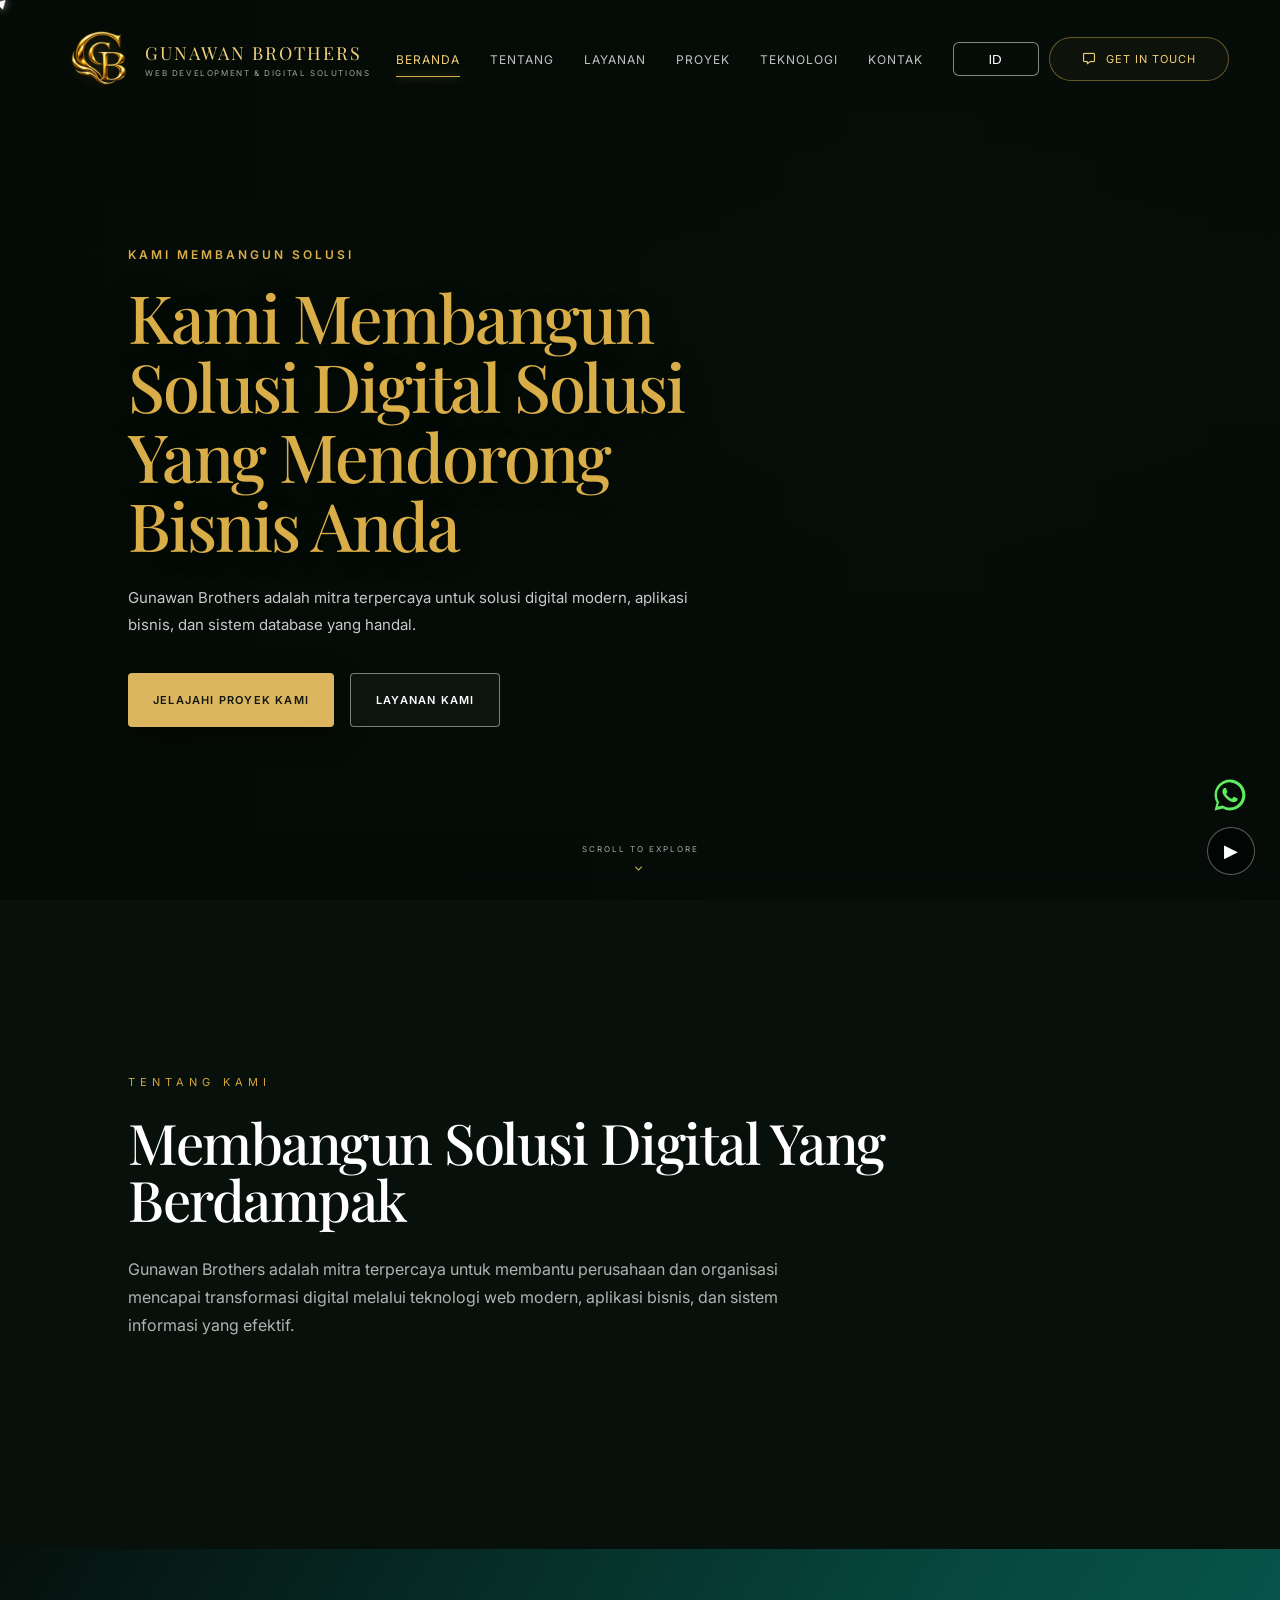
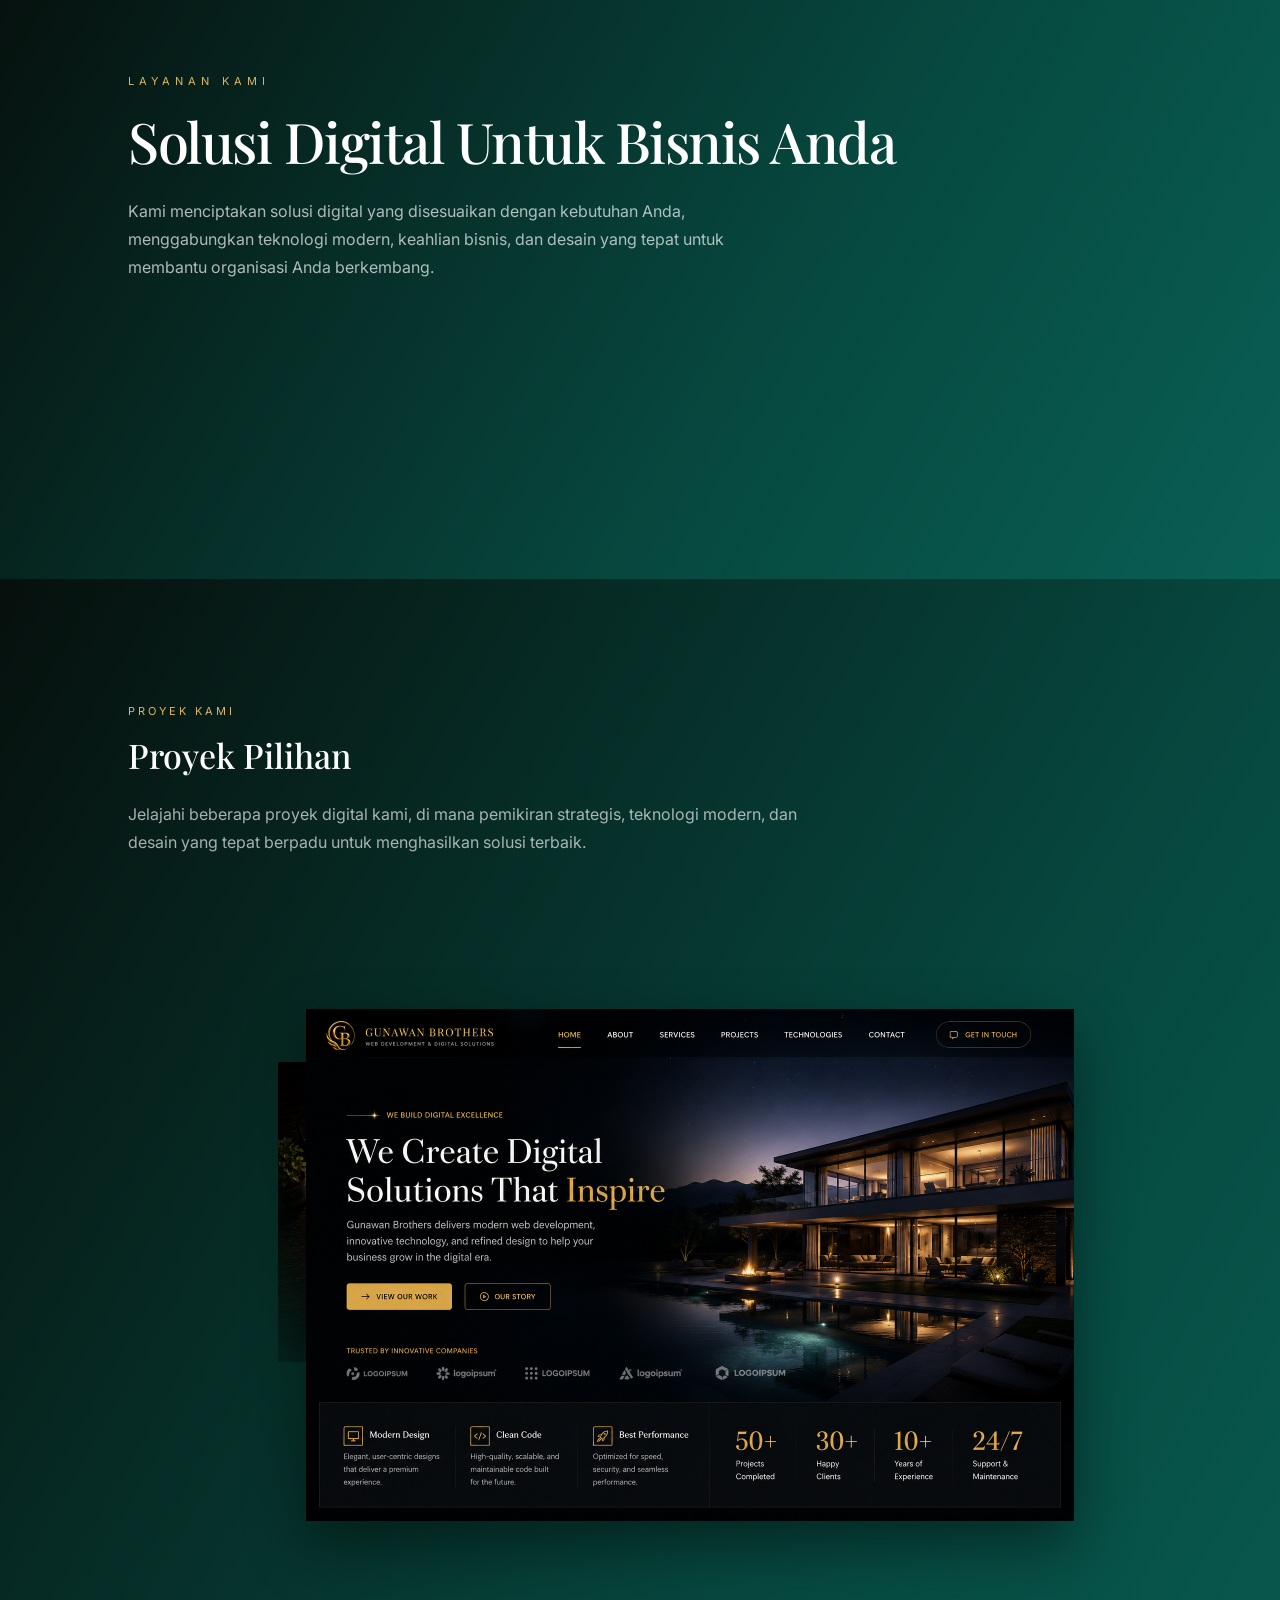
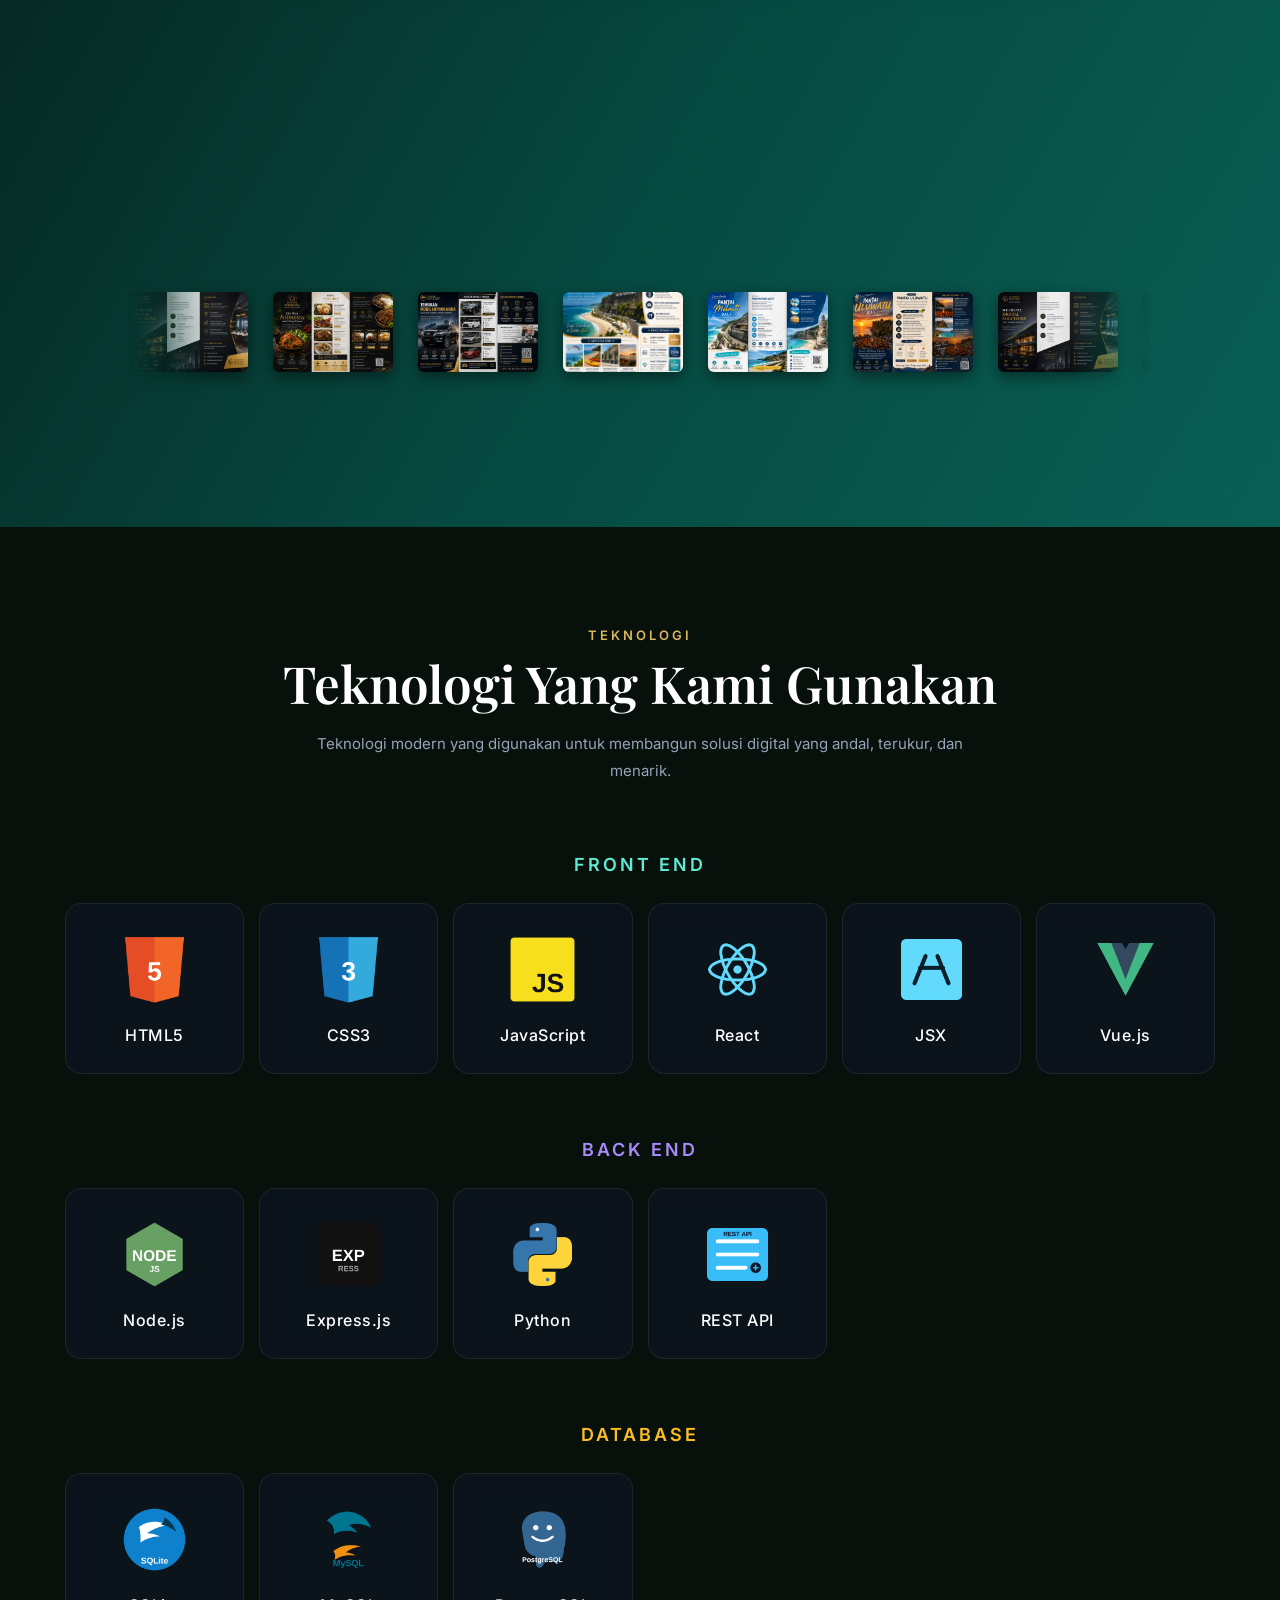
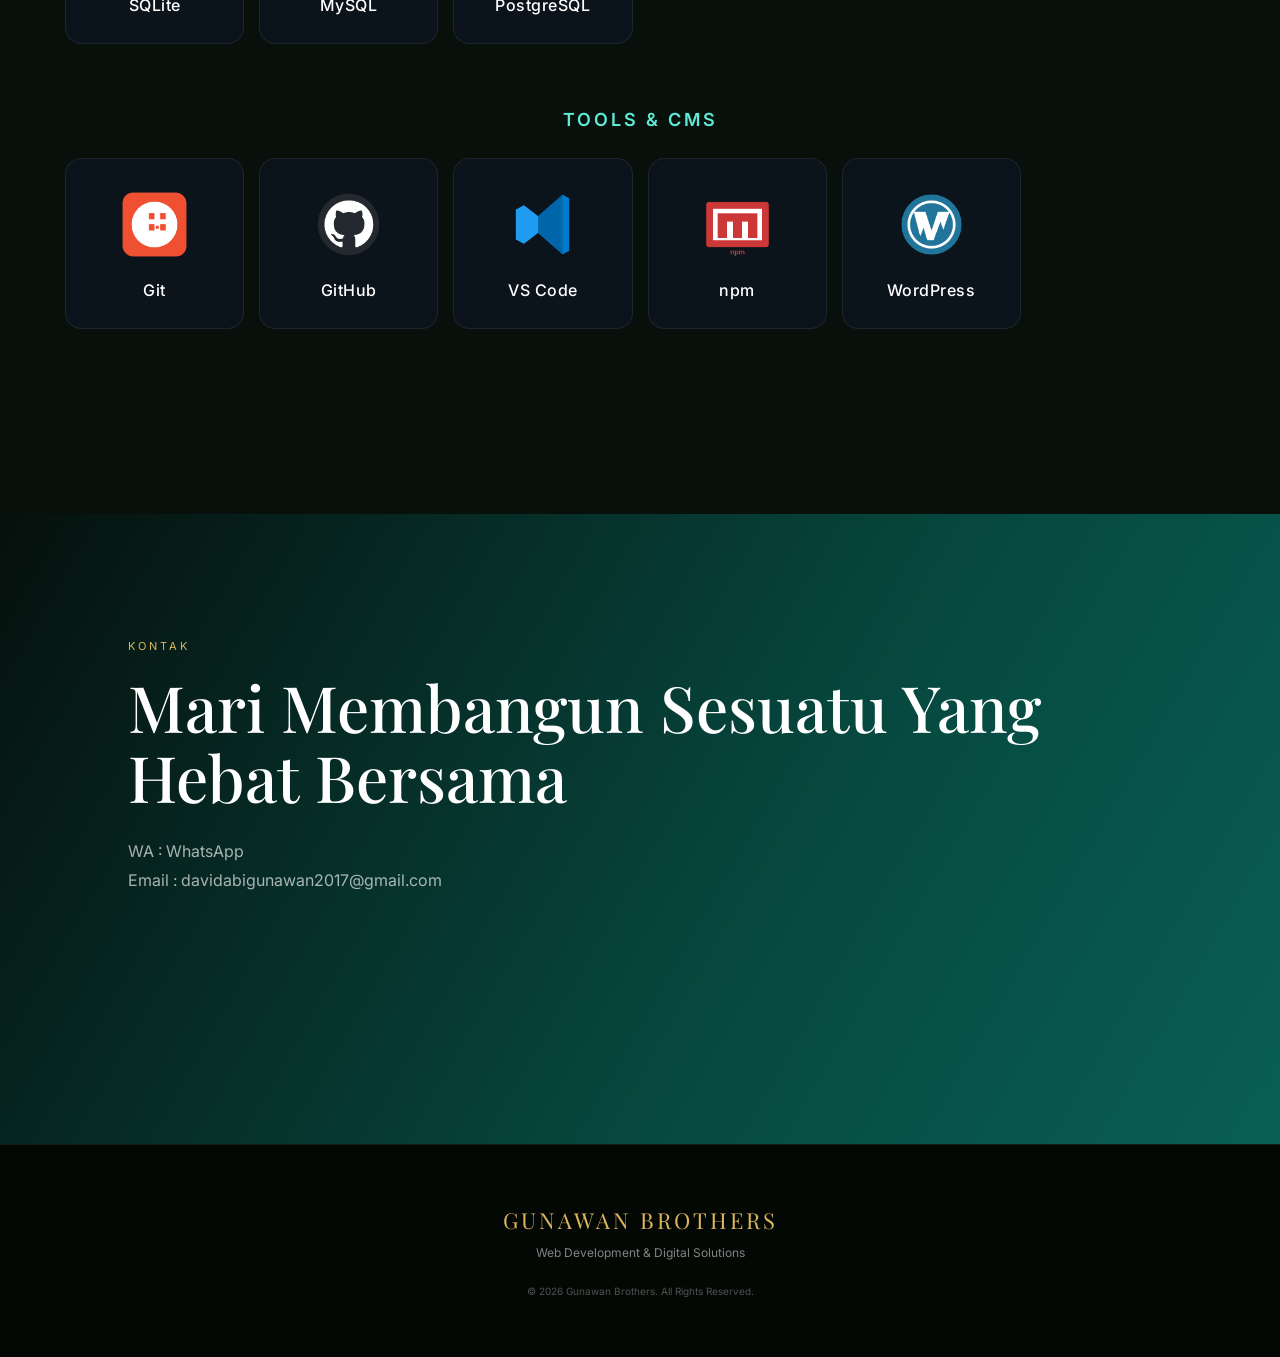
==== commit a1d285b4: "Add files via upload" ====
--- a/index.html
+++ b/index.html
@@ -68,17 +68,54 @@
         </div>
 
 
+
         <!-- Navigation Menu -->
         <nav class="nav-menu">
 
-            <a href="#home" class="active">HOME</a>
-            <a href="#about">ABOUT</a>
-            <a href="#services">SERVICES</a>
-            <a href="#projects">PROJECTS</a>
-            <a href="#technologies">TECHNOLOGIES</a>
-            <a href="#contact">CONTACT</a>
+            <a href="#home" class="active"
+            data-en="HOME"
+            data-id="BERANDA">HOME</a>
+
+            <a href="#about"
+            data-en="ABOUT"
+            data-id="TENTANG">ABOUT</a>
+
+            <a href="#services"
+            data-en="SERVICES"
+            data-id="LAYANAN">SERVICES</a>
+
+            <a href="#projects"
+            data-en="PROJECTS"
+            data-id="PROYEK">PROJECTS</a>
+
+            <a href="#technologies"
+            data-en="TECHNOLOGIES"
+            data-id="TEKNOLOGI">TECHNOLOGIES</a>
+
+            <a href="#contact"
+            data-en="CONTACT"
+            data-id="KONTAK">CONTACT</a>
+
+
+            <!-- Language Selector -->
+            <select id="languageSelect" class="language-select">
+                <option value="id">ID</option>
+                <option value="en">EN</option>
+            </select>
+
 
         </nav>
+
+
+        <!-- Mobile Menu Toggle -->
+        <button
+            class="mobile-toggle"
+            type="button"
+            aria-label="Open navigation menu"
+            aria-expanded="false"
+        >
+            <i class="fa-solid fa-bars"></i>
+        </button>
 
 
         <!-- Get In Touch -->
@@ -122,32 +159,64 @@
             <!-- Hero Content -->
             <div class="hero-content">
 
-                <span class="hero-label">
+                <span class="hero-label"
+                    data-en="WE BUILD SOLUTIONS"
+                    data-id="KAMI MEMBANGUN SOLUSI">
                     WE BUILD SOLUTIONS
                 </span>
 
+
                 <h1>
-                    We Build Digital
-                    <span>Solutions</span>
-                    That Drive Your Business
+
+                    <span
+                        data-en="We Build Digital"
+                        data-id="Kami Membangun Solusi Digital">
+                        We Build Digital
+                    </span>
+
+                    <span
+                        data-en="Solutions"
+                        data-id="Solusi Yang Mendorong">
+                        Solutions
+                    </span>
+
+                    <span
+                        data-en="That Drive Your Business"
+                        data-id="Bisnis Anda">
+                        That Drive Your Business
+                    </span>
+
                 </h1>
 
-                <p>
+
+
+                <p data-en="Gunawan Brothers is a trusted partner for modern digital solutions, business applications, and reliable database systems."
+                data-id="Gunawan Brothers adalah mitra terpercaya untuk solusi digital modern, aplikasi bisnis, dan sistem database yang handal.">
                     Gunawan Brothers is a trusted partner
                     for modern digital solutions, business applications,
                     and reliable database systems.
                 </p>
 
 
-                <!-- Hero Buttons -->
+
                 <div class="hero-buttons">
 
-                    <a href="#projects" class="btn btn-primary">
+                    <a
+                        href="#projects"
+                        class="btn btn-primary"
+                        data-en="EXPLORE OUR WORK"
+                        data-id="JELAJAHI PROYEK KAMI"
+                    >
                         EXPLORE OUR WORK
                         <i class="fa-solid fa-arrow-right"></i>
                     </a>
 
-                    <a href="#services" class="btn btn-outline">
+                    <a
+                        href="#services"
+                        class="btn btn-outline"
+                        data-en="OUR SERVICES"
+                        data-id="LAYANAN KAMI"
+                    >
                         OUR SERVICES
                         <i class="fa-solid fa-arrow-right"></i>
                     </a>
@@ -159,19 +228,15 @@
 
             <!-- Scroll Indicator -->
             <div class="scroll-indicator">
-
                 <span>SCROLL TO EXPLORE</span>
-
                 <i class="fa-solid fa-chevron-down"></i>
-
             </div>
 
         </section>
 
 
-
-        <!-- =========================================
-             ABOUT SECTION
+        <!-- ========================================= 
+            ABOUT SECTION 
         ========================================== -->
 
         <section id="about" class="section about-section">
@@ -180,30 +245,41 @@
 
             <div class="container about-content">
 
-                <div class="section-label">
+                <div 
+                    class="section-label"
+                    data-en="ABOUT US"
+                    data-id="TENTANG KAMI"
+                >
                     ABOUT US
                 </div>
 
-                <h2>
+                <h2
+                    data-en="Building Digital Solutions That Matter"
+                    data-id="Membangun Solusi Digital Yang Berdampak"
+                >
                     Building Digital Solutions
-                    <br>
                     That Matter
                 </h2>
 
-                <p>
+                <p
+                    data-en="Gunawan Brothers is dedicated to helping companies and organizations achieve digital transformation through modern web technology, business applications, and effective information systems."
+                    data-id="Gunawan Brothers adalah mitra terpercaya untuk membantu perusahaan dan organisasi mencapai transformasi digital melalui teknologi web modern, aplikasi bisnis, dan sistem informasi yang efektif."
+                >
                     Gunawan Brothers is dedicated to helping companies
                     and organizations achieve digital transformation
                     through modern web technology, business applications,
                     and effective information systems.
                 </p>
-            </div>
+
+            </div>
+
         </section>
 
 
 
         <!-- =========================================
             SERVICES SECTION
-        ========================================== -->
+        ========================================= -->
 
         <section id="services" class="section services-section">
 
@@ -213,17 +289,24 @@
             <!-- Content -->
             <div class="container services-content">
 
-                <span class="section-label">
+                <span
+                    class="section-label"
+                    data-en="OUR SERVICES"
+                    data-id="LAYANAN KAMI">
                     OUR SERVICES
                 </span>
 
-                <h2>
+
+                <h2
+                    data-en="Digital Solutions For Your Business"
+                    data-id="Solusi Digital Untuk Bisnis Anda">
                     Digital Solutions
-                    <br>
                     For Your Business
                 </h2>
 
-                <p>
+                <p
+                    data-en="We create tailored digital solutions that combine modern technology, business expertise, and thoughtful design to help your organization grow."
+                    data-id="Kami menciptakan solusi digital yang disesuaikan dengan kebutuhan Anda, menggabungkan teknologi modern, keahlian bisnis, dan desain yang tepat untuk membantu organisasi Anda berkembang.">
                     We create tailored digital solutions that combine modern technology,
                     business expertise, and thoughtful design to help your organization grow.
                 </p>
@@ -233,32 +316,43 @@
         </section>
 
 
-    <!-- =========================================
-        PROJECTS SECTION
-    ========================================== -->
-
-    <section id="projects" class="section projects-section">
-
-        <!-- Soft background -->
-        <div class="projects-blur"></div>
-
-        <!-- Section Title -->
-        <div class="projects-heading">
-
-            <span class="section-label">
-                OUR PROJECTS
-            </span>
-
-            <h2>
-                Selected Works
-            </h2>
-
-            <p>
-                Explore a selection of our digital projects, where strategic thinking,
-                modern technology, and refined design come together.
-            </p>
-
-        </div>
+
+        <!-- =========================================
+            PROJECTS SECTION
+        ========================================== -->
+
+        <section id="projects" class="section projects-section">
+
+            <!-- Soft background -->
+            <div class="projects-blur"></div>
+
+            <!-- Section Title -->
+            <div class="projects-heading">
+
+                <span
+                    class="section-label"
+                    data-en="OUR PROJECTS"
+                    data-id="PROYEK KAMI">
+                    OUR PROJECTS
+                </span>
+
+                <h2
+                    data-en="Selected Works"
+                    data-id="Proyek Pilihan">
+                    Selected Works
+                </h2>
+
+                <p
+                    data-en="Explore a selection of our digital projects, where strategic thinking, modern technology, and refined design come together."
+                    data-id="Jelajahi beberapa proyek digital kami, di mana pemikiran strategis, teknologi modern, dan desain yang tepat berpadu untuk menghasilkan solusi terbaik.">
+                    Explore a selection of our digital projects, where strategic thinking,
+                    modern technology, and refined design come together.
+                </p>
+
+            </div>
+
+
+
 
  
         <!-- =====================================
@@ -374,27 +468,38 @@
 
 
 
-
-
         <!-- =========================================
              TECHNOLOGIES SECTION
         ========================================== -->
-
-        <section id="technologies" class="section technologies-section">
-
-            <!-- Section Heading -->
-            <div class="technologies-heading">
-                <span class="section-label">
-                    TECHNOLOGIES
-                </span>
-                <h2>
-                    Technologies We Use
-                </h2>
-                <p>
-                    Modern technologies used to build reliable,
-                    scalable, and engaging digital solutions.
-                </p>
-            </div>
+            
+            <section id="technologies" class="section technologies-section">
+
+                <!-- Section Heading -->
+                <div class="technologies-heading">
+
+                    <span
+                        class="section-label"
+                        data-en="TECHNOLOGIES"
+                        data-id="TEKNOLOGI">
+                        TECHNOLOGIES
+                    </span>
+
+                    <h2
+                        data-en="Technologies We Use"
+                        data-id="Teknologi Yang Kami Gunakan">
+                        Technologies We Use
+                    </h2>
+
+                    <p
+                        data-en="Modern technologies used to build reliable, scalable, and engaging digital solutions."
+                        data-id="Teknologi modern yang digunakan untuk membangun solusi digital yang andal, terukur, dan menarik.">
+                        Modern technologies used to build reliable,
+                        scalable, and engaging digital solutions.
+                    </p>
+
+                </div>
+
+
 
 
             <!-- =====================================
@@ -705,8 +810,6 @@
 
 
 
-
-
         <!-- =========================================
              CONTACT SECTION
         ========================================== -->
@@ -715,13 +818,17 @@
 
             <div class="container">
 
-                <span class="section-label">
+                <span
+                    class="section-label"
+                    data-en="CONTACT"
+                    data-id="KONTAK">
                     CONTACT
                 </span>
 
-                <h2>
+                <h2
+                    data-en="Let's Build Something Great Together"
+                    data-id="Mari Membangun Sesuatu Yang Hebat Bersama">
                     Let's Build Something
-                    <br>
                     Great Together
                 </h2>
 
@@ -729,14 +836,11 @@
                 <p>
 
                     WA :
-
                     <a href="https://wa.me/628123456789?text=Halo%20Gunawan%20Brothers%2C%20saya%20ingin%20menanyakan%20informasi%20produk.">
                         WhatsApp
                     </a>
 
-
                     <br>
-
                     Email :
                     <a
                         href="https://mail.google.com/mail/?view=cm&fs=1&to=davidabigunawan2017@gmail.com&su=Website%20Inquiry%20-%20Gunawan%20Brothers"
@@ -747,14 +851,12 @@
 
                 </p>
 
-
-
-
             </div>
 
         </section>
 
     </main>
+
 
 
 
@@ -833,4 +935,4 @@
 
 </body>
 
-</html>+</html>
--- a/css/style.css
+++ b/css/style.css
@@ -217,12 +217,13 @@
     align-items: center;
     justify-content: center;
     gap: 10px;
-    min-width: 150px;
+    min-width: 180px;
     height: 44px;
     padding: 0 18px;
     border: 1px solid rgba(215, 174, 80, 0.45);
     border-radius: 25px;
     color: #f1d078;
+    margin-left: 10px;
     font-size: 11px;
     letter-spacing: 1px;
 
@@ -1077,9 +1078,145 @@
 
 
 
+/* ==================================================
+   ANIMATED GRADIENT
+   PROJECTS • TECHNOLOGY • CONTACT
+================================================== */
+
+.projects-section,
+.services-section,
+section#contact {
+
+    background:
+        linear-gradient(
+            120deg,
+            #06100d,
+            #06483f,
+            #0b6b60,
+            #5a4810,
+            #0b2d26,
+            #06100d
+        );
+
+    background-size: 300% 300%;
+
+    animation:
+        sectionGradient 10s ease infinite;
+}
+
+
+/* ==================================================
+   GRADIENT ANIMATION
+================================================== */
+
+@keyframes sectionGradient {
+
+    0% {
+        background-position: 0% 50%;
+    }
+
+    50% {
+        background-position: 100% 50%;
+    }
+
+    100% {
+        background-position: 0% 50%;
+    }
+
+}
+
+
+
+
+
+
+
+/* ==================================================
+   LANGUAGE SELECTOR
+================================================== */
+
+#languageSelect {
+    appearance: none;
+    -webkit-appearance: none;
+
+    width: 86px;
+    height: 34px;
+
+    padding: 0 28px 0 34px;
+
+    background-repeat: no-repeat;
+    background-position: 8px center;
+    background-size: 22px 15px;
+
+    border: 1px solid rgba(255, 255, 255, 0.5);
+    border-radius: 6px;
+
+    color: #ffffff;
+    background-color: transparent;
+
+    cursor: pointer;
+}
+
+#languageSelect option {
+    background: #07100b;
+    color: #ffffff;
+}
+
+
+
+
+
+/* ==================================================
+   WHATSAPP FLOATING BUTTON
+================================================== */
+
+.whatsapp-toggle {
+    position: fixed;
+    right: 25px;
+    bottom: 80px;
+    width: 50px;
+    height: 50px;
+    display: flex;
+    align-items: center;
+    justify-content: center;
+    background: none;
+    border: none;
+    border-radius: 50%;
+    text-decoration: none;
+
+    z-index: 9999;
+
+    transition:
+        transform 0.3s ease,
+        filter 0.3s ease;
+}
+
+/* WhatsApp SVG */
+.whatsapp-toggle svg {
+    width: 38px;
+    height: 38px;
+
+    fill: rgb(95, 236, 95);
+
+    display: block;
+}
+
+
+/* Hover */
+
+.whatsapp-toggle:hover {
+    transform: scale(1.12);
+
+    filter:
+        drop-shadow(
+            0 0 8px rgba(95, 236, 95, 0.45)
+        );
+}
+
 
 /* -----------------------------------------------------
 /* ------------------------ LOGO ----------------------- */
+
 .logo-mark img {
     width: 100%;
     height: 100%;
@@ -1089,73 +1226,26 @@
 
 
 /* =========================================
-   WHATSAPP FLOATING BUTTON
-========================================== */
-
-.whatsapp-toggle {
-    position: fixed;
-
-    right: 25px;
-    bottom: 80px;
-
-    width: 50px;
-    height: 50px;
-
-    display: flex;
-    align-items: center;
-    justify-content: center;
-
-    background: none;   /* tanpa background hijau */
-    border: none;
-
-    border-radius: 30%;
-    text-decoration: none;
-    z-index: 9999;
-
-    transition:
-        transform 0.3s ease,
-        box-shadow 0.3s ease;
-}
-
-
-/* WhatsApp SVG */
-.whatsapp-toggle svg {
-    width: 60px;
-    height: 60px;
-    fill: rgb(95, 236, 95);
-}
-
-
-/* Hover */
-.whatsapp-toggle:hover {
-    transform: scale(1.12);
-
-    box-shadow:
-        0 10px 30px rgba(239, 241, 239, 0.45);
-}
-
-
-/* =========================================
    AMBIENT SOUND BUTTON
 ========================================= */
 
 .ambient-toggle {
     position: fixed;
-    right: 30px;
-    bottom: 20px;
-    width: 40px;
-    height: 40px;
+    right: 25px;
+    bottom: 25px;
+    width: 48px;
+    height: 48px;
     border: 1px solid rgba(255, 255, 255, 0.35);
     border-radius: 50%;
-    background: none;
-    color: #8cec85;
-    font-size: 22px;
+    background: rgba(0, 0, 0, 0.45);
+    color: #FFFFFF;
+    font-size: 18px;
     display: flex;
     align-items: center;
     justify-content: center;
     cursor: pointer;
-    z-index: 9;
-    backdrop-filter: blur(1px);
+    z-index: 9999;
+    backdrop-filter: blur(8px);
 
     transition:
         transform 0.3s ease,
@@ -1167,7 +1257,7 @@
 /* Hover */
 .ambient-toggle:hover {
     transform: scale(1.08);
-    background: none;
+    background: rgba(0, 0, 0, 0.65);
     border-color: #D4AF37;
 }
 
--- a/css/mobile.css
+++ b/css/mobile.css
@@ -14,6 +14,122 @@
 }
 
 
+
+
+/* =========================================================
+   LANGUAGE SELECTOR
+========================================================= */
+
+.language-selector {
+    position: relative;
+    display: flex;
+    align-items: center;
+    margin-left: 4px;
+}
+
+.language-button {
+    width: 42px;
+    height: 34px;
+    padding: 0 6px;
+    border: 0;
+    background: transparent;
+    color: #ffffff;
+    display: flex;
+    align-items: center;
+    justify-content: center;
+    gap: 6px;
+    cursor: pointer;
+}
+
+.flag {
+    display: inline-flex;
+    width: 24px;
+    height: 16px;
+    border-radius: 2px;
+    overflow: hidden;
+    flex-shrink: 0;
+}
+
+.flag-id {
+    background: linear-gradient(to bottom, #e60000 0 50%, #ffffff 50% 100%);
+    border: 1px solid rgba(255, 255, 255, 0.35);
+}
+
+.flag-gb {
+    width: 24px;
+    height: 16px;
+    align-items: center;
+    justify-content: center;
+    font-size: 17px;
+    line-height: 1;
+    background: transparent;
+    overflow: visible;
+}
+
+.language-arrow {
+    font-size: 11px;
+    opacity: 0.8;
+    transition: transform 0.2s ease;
+}
+
+.language-selector.open .language-arrow {
+    transform: rotate(180deg);
+}
+
+.language-menu {
+    position: absolute;
+    top: calc(100% + 10px);
+    right: 0;
+    min-width: 62px;
+    padding: 8px;
+    display: none;
+    flex-direction: column;
+    gap: 6px;
+    background: rgba(255, 255, 255, 0.98);
+    border-radius: 10px;
+    box-shadow: 0 14px 35px rgba(0, 0, 0, 0.35);
+    z-index: 10002;
+}
+
+.language-menu::before {
+    content: "";
+    position: absolute;
+    top: -7px;
+    right: 20px;
+    width: 14px;
+    height: 14px;
+    background: #ffffff;
+    transform: rotate(45deg);
+}
+
+.language-selector.open .language-menu {
+    display: flex;
+}
+
+.language-menu button {
+    position: relative;
+    z-index: 1;
+    width: 40px;
+    height: 30px;
+    padding: 0;
+    border: 0;
+    border-radius: 5px;
+    background: transparent;
+    display: flex;
+    align-items: center;
+    justify-content: center;
+    cursor: pointer;
+}
+
+.language-menu button:hover {
+    background: rgba(0, 0, 0, 0.06);
+}
+
+.language-menu button .flag-id {
+    width: 28px;
+    height: 18px;
+}
+
 /* =========================================================
    TABLET / PHONE
 ========================================================= */
@@ -78,6 +194,34 @@
         display: none;
     }
 
+
+    .language-selector {
+        margin-left: 0;
+        width: 100%;
+        padding-top: 8px;
+        margin-top: 6px;
+        border-top: 1px solid rgba(255, 255, 255, 0.10);
+    }
+
+    .language-button {
+        width: auto;
+        height: 38px;
+        padding: 0 14px;
+        justify-content: flex-start;
+        gap: 8px;
+    }
+
+    .language-menu {
+        top: auto;
+        bottom: calc(100% + 8px);
+        right: 0;
+    }
+
+    .language-menu::before {
+        top: auto;
+        bottom: -7px;
+        right: 20px;
+    }
 
     /* ---------- HAMBURGER ---------- */
 
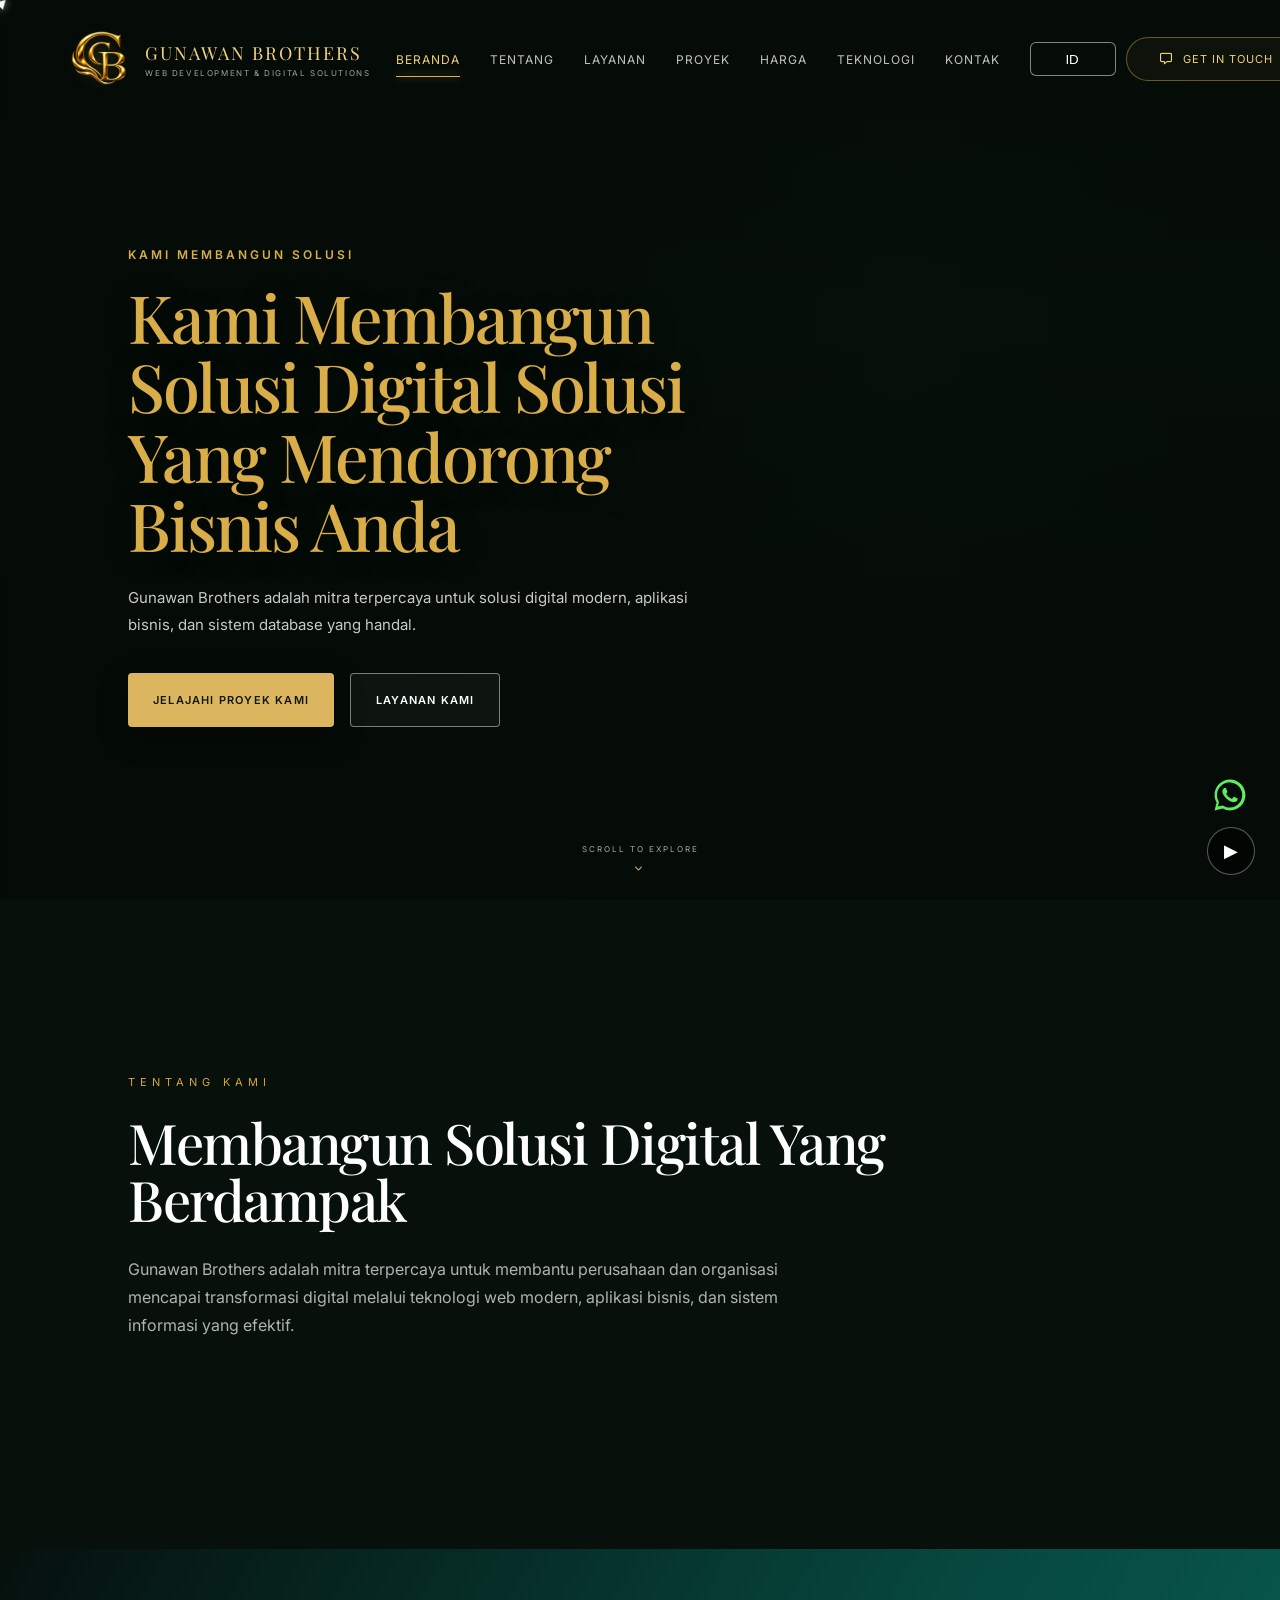
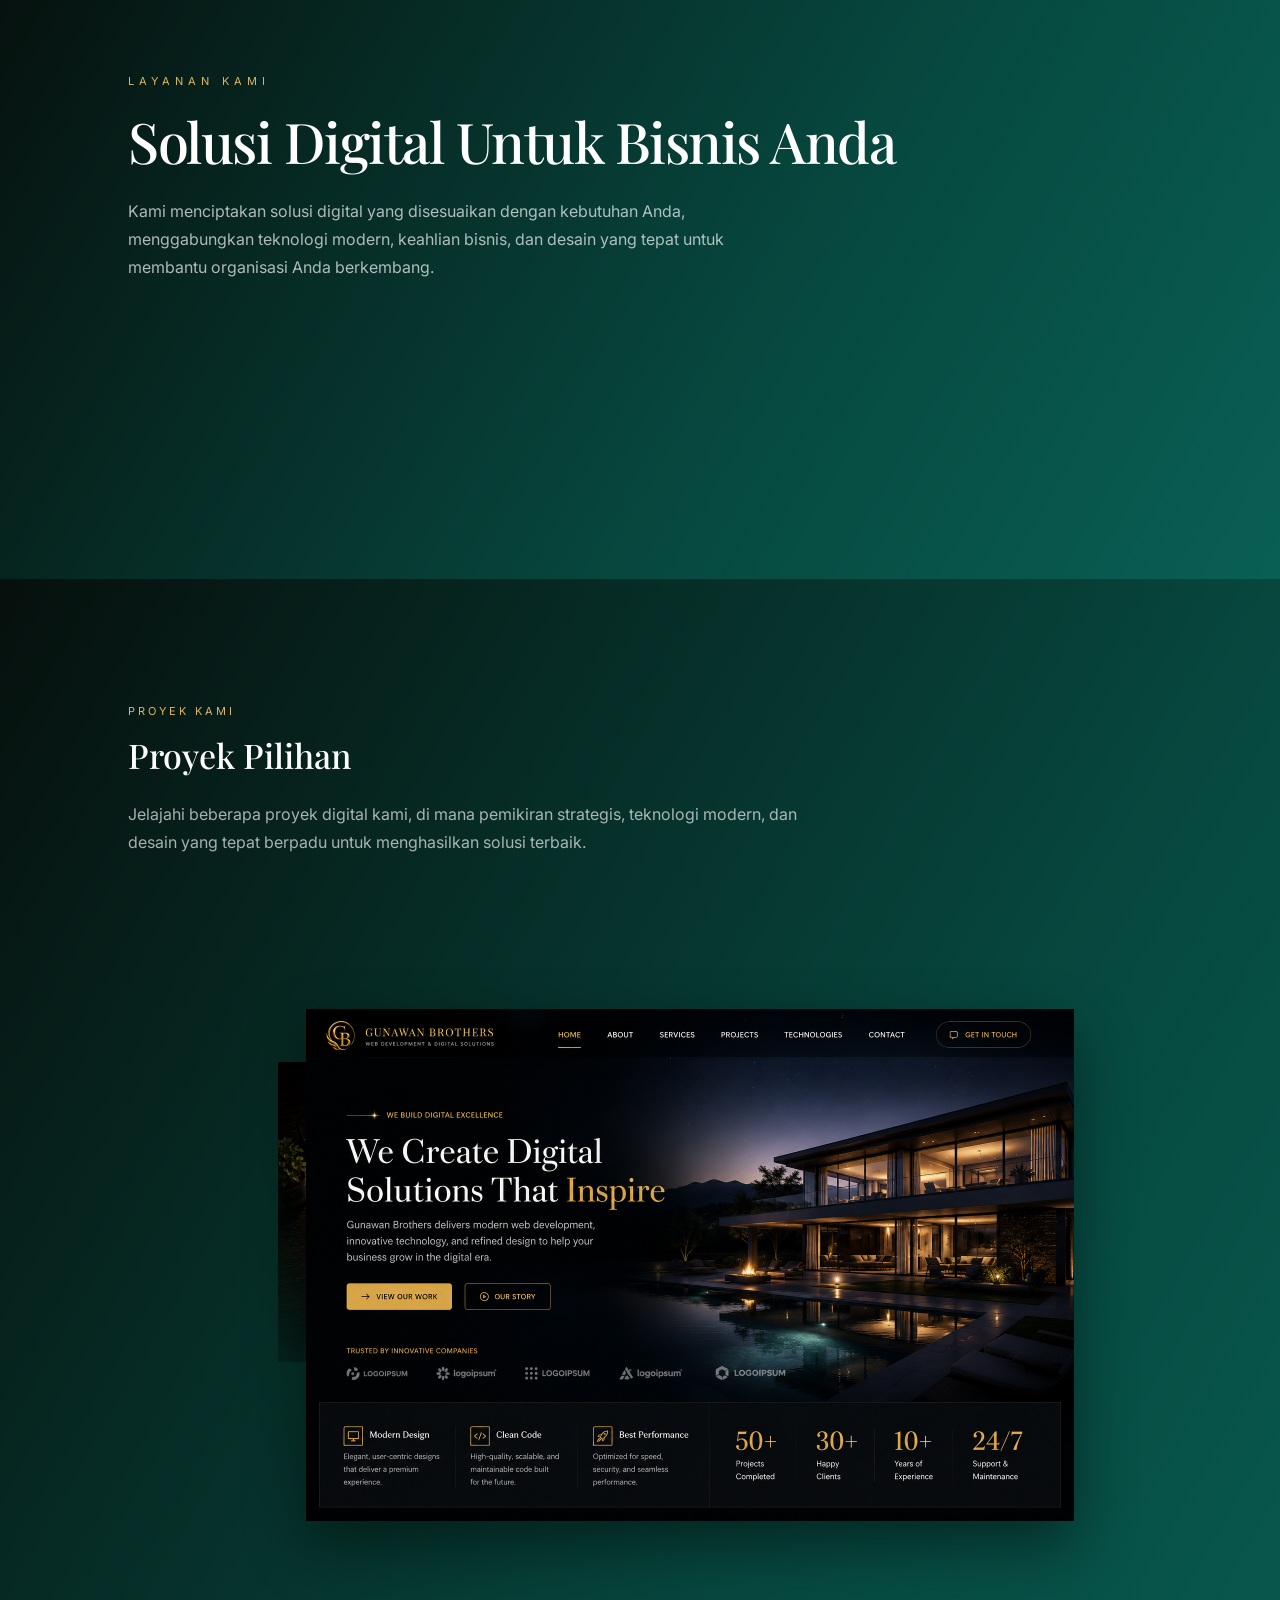
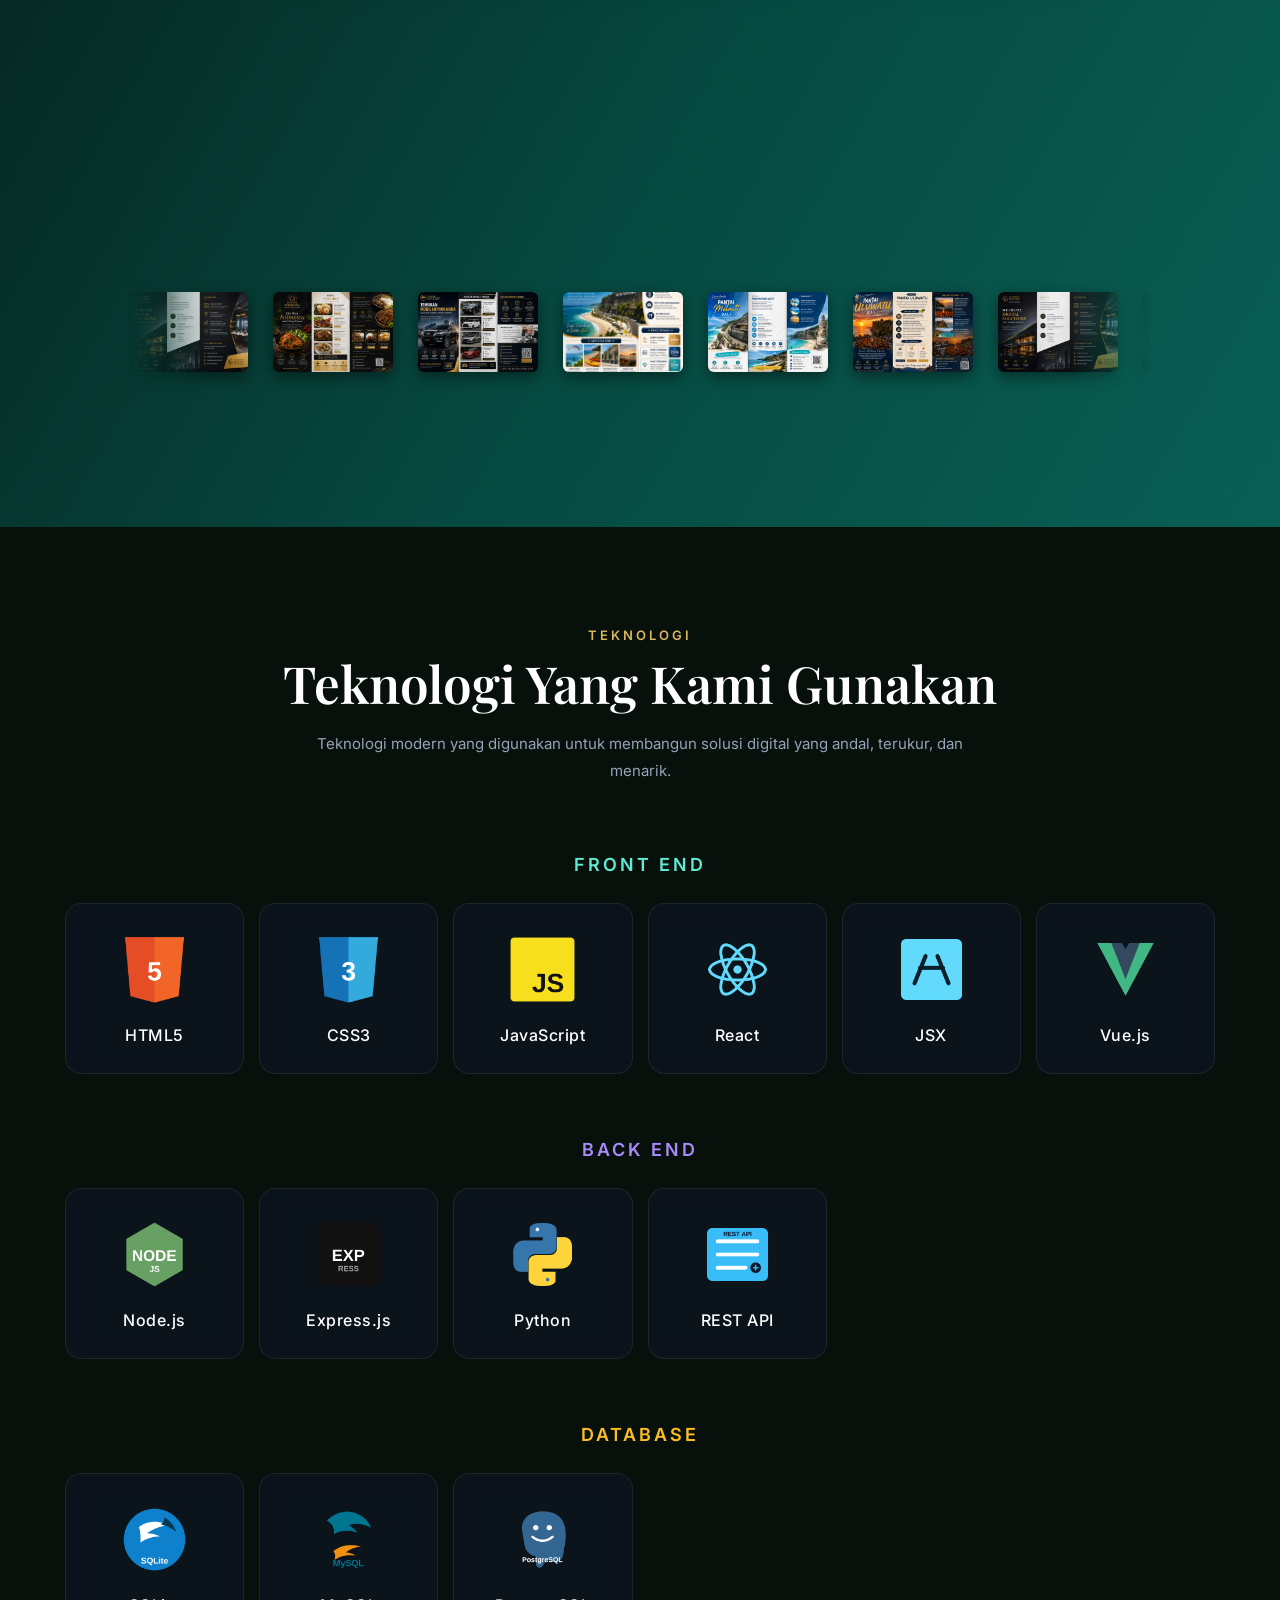
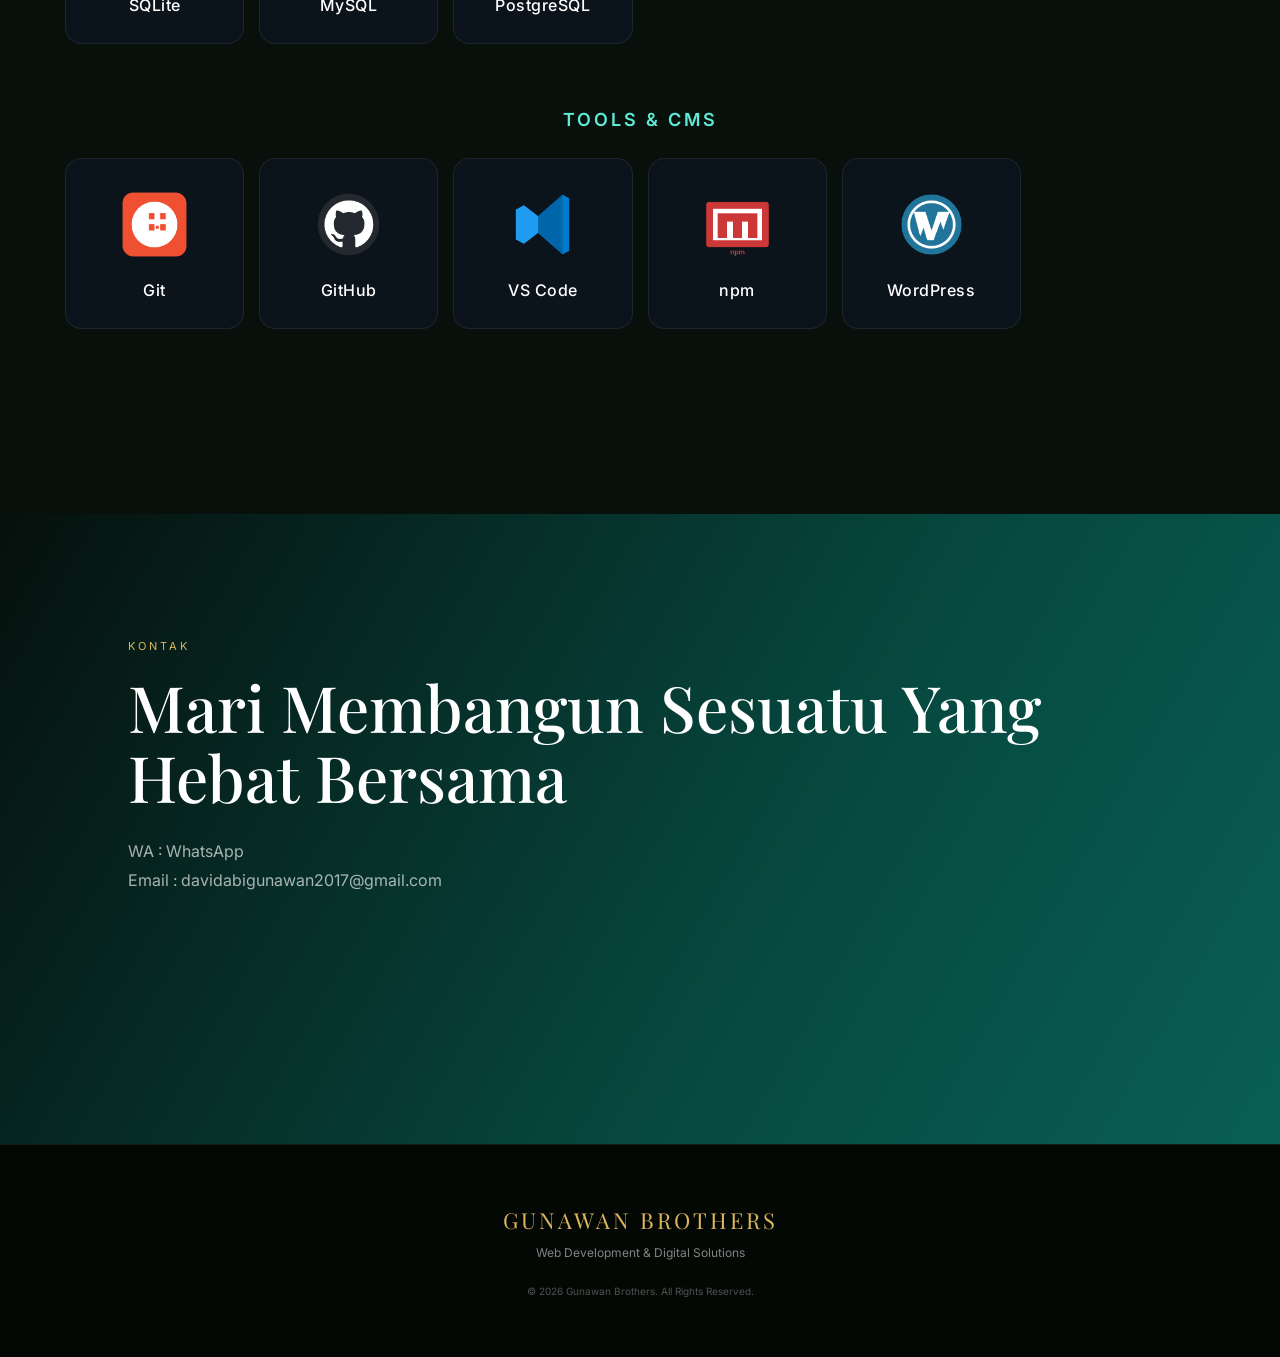
==== commit 06bcb294: "Add files via upload" ====
--- a/index.html
+++ b/index.html
@@ -87,6 +87,10 @@
             <a href="#projects"
             data-en="PROJECTS"
             data-id="PROYEK">PROJECTS</a>
+
+            <a href="pricing.html"
+            data-en="PRICING"
+            data-id="HARGA">PRICING</a>
 
             <a href="#technologies"
             data-en="TECHNOLOGIES"
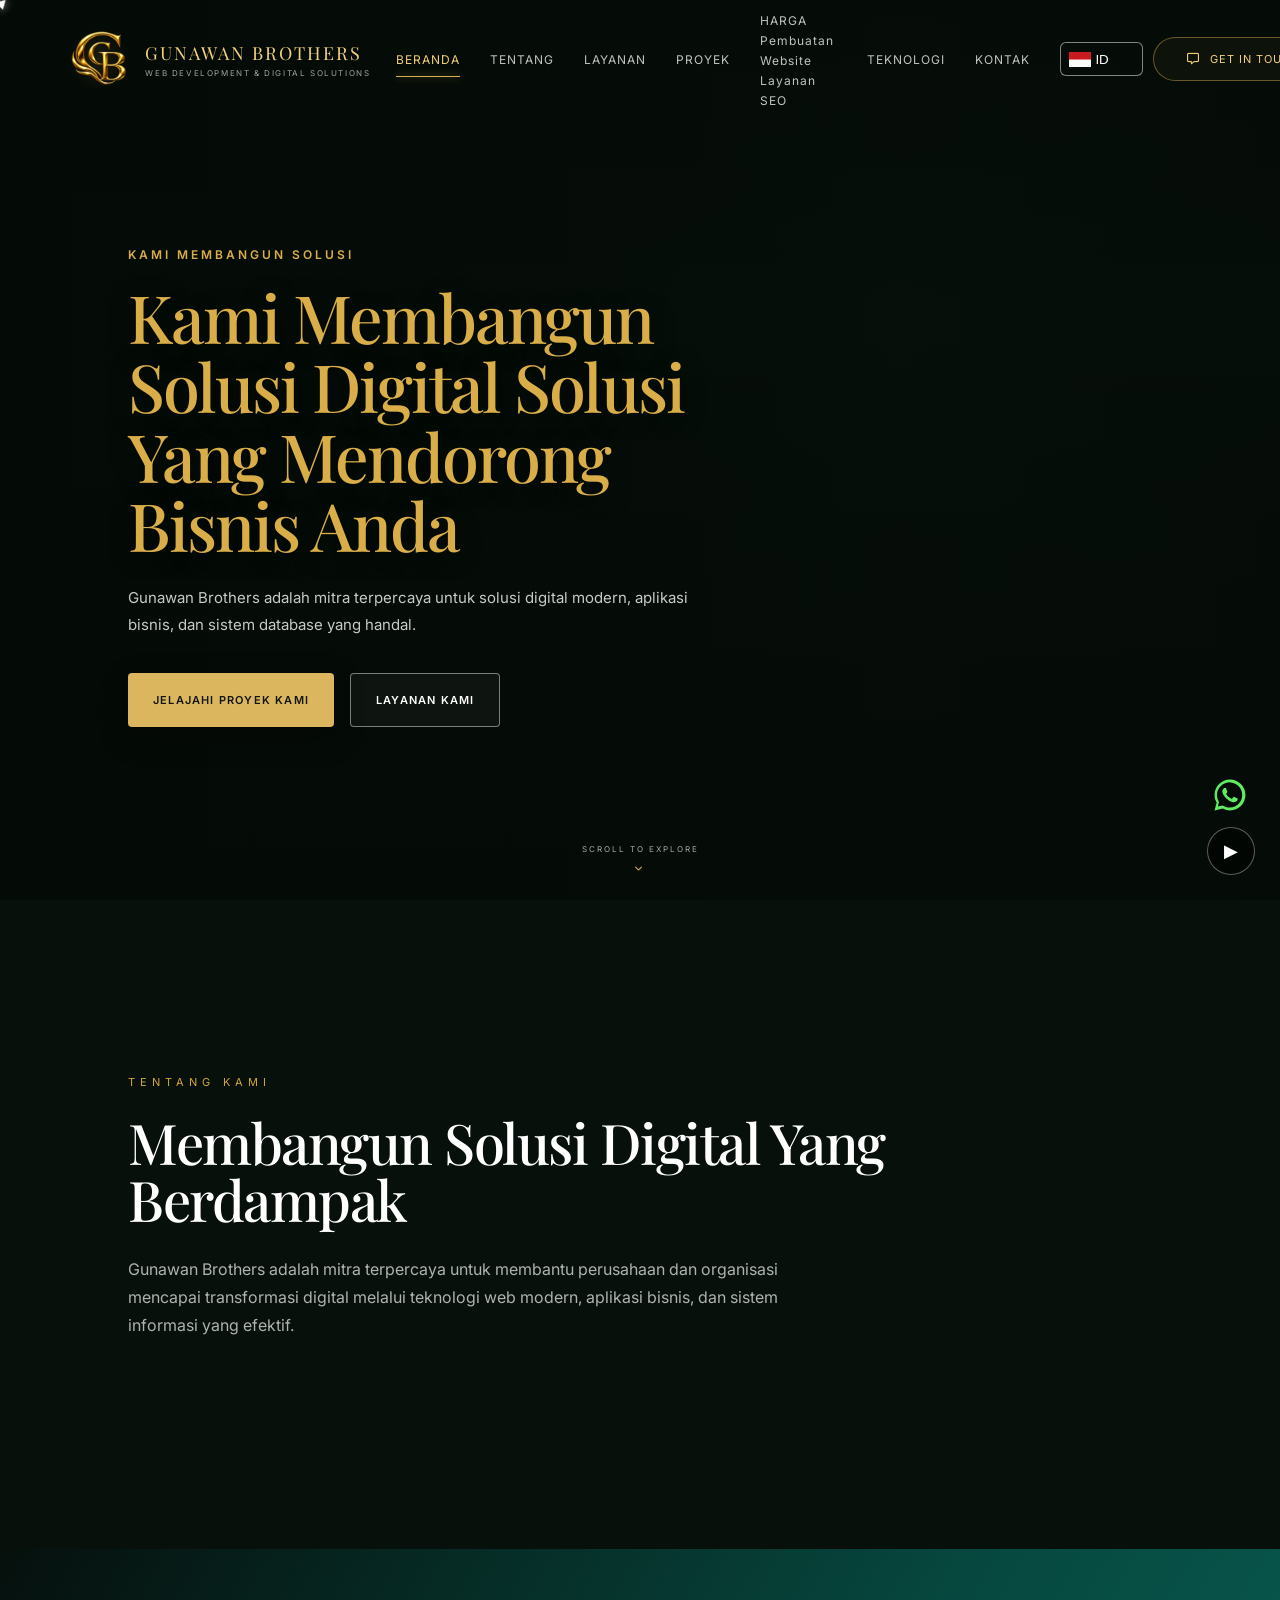
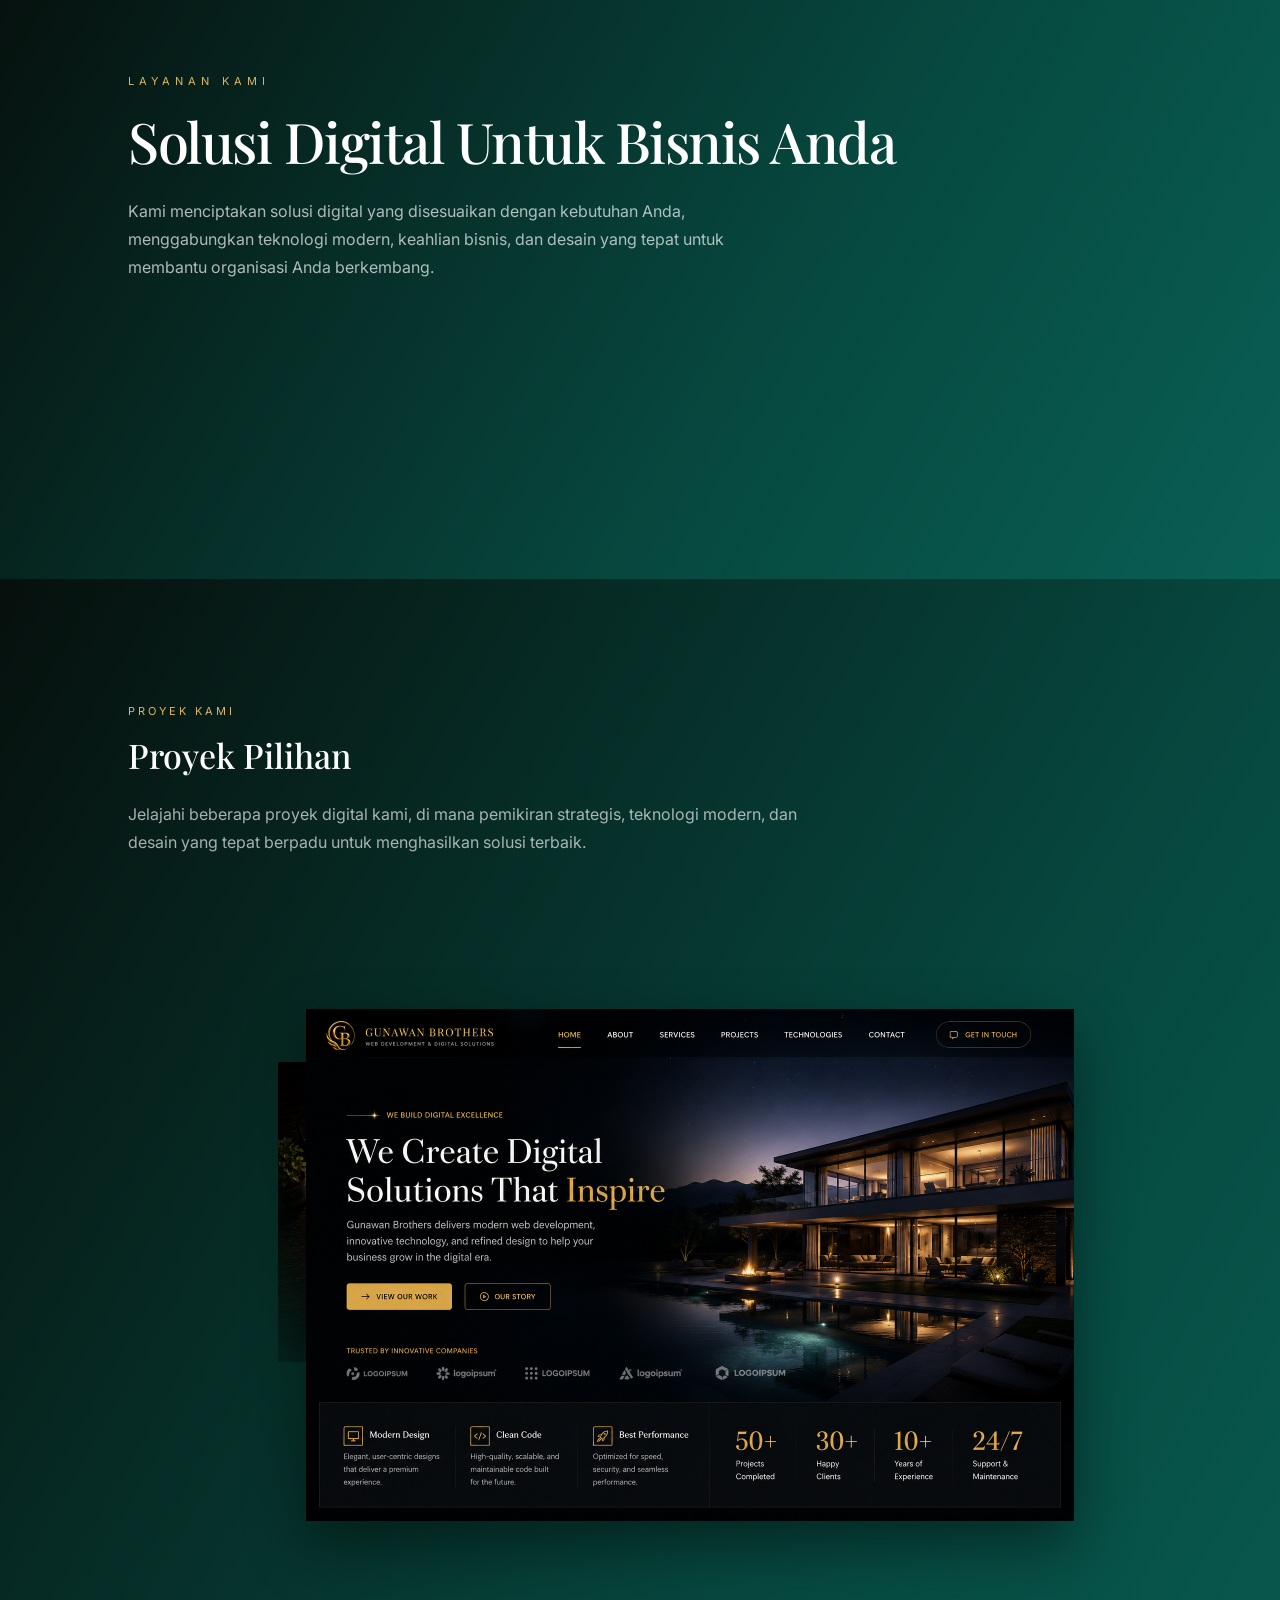
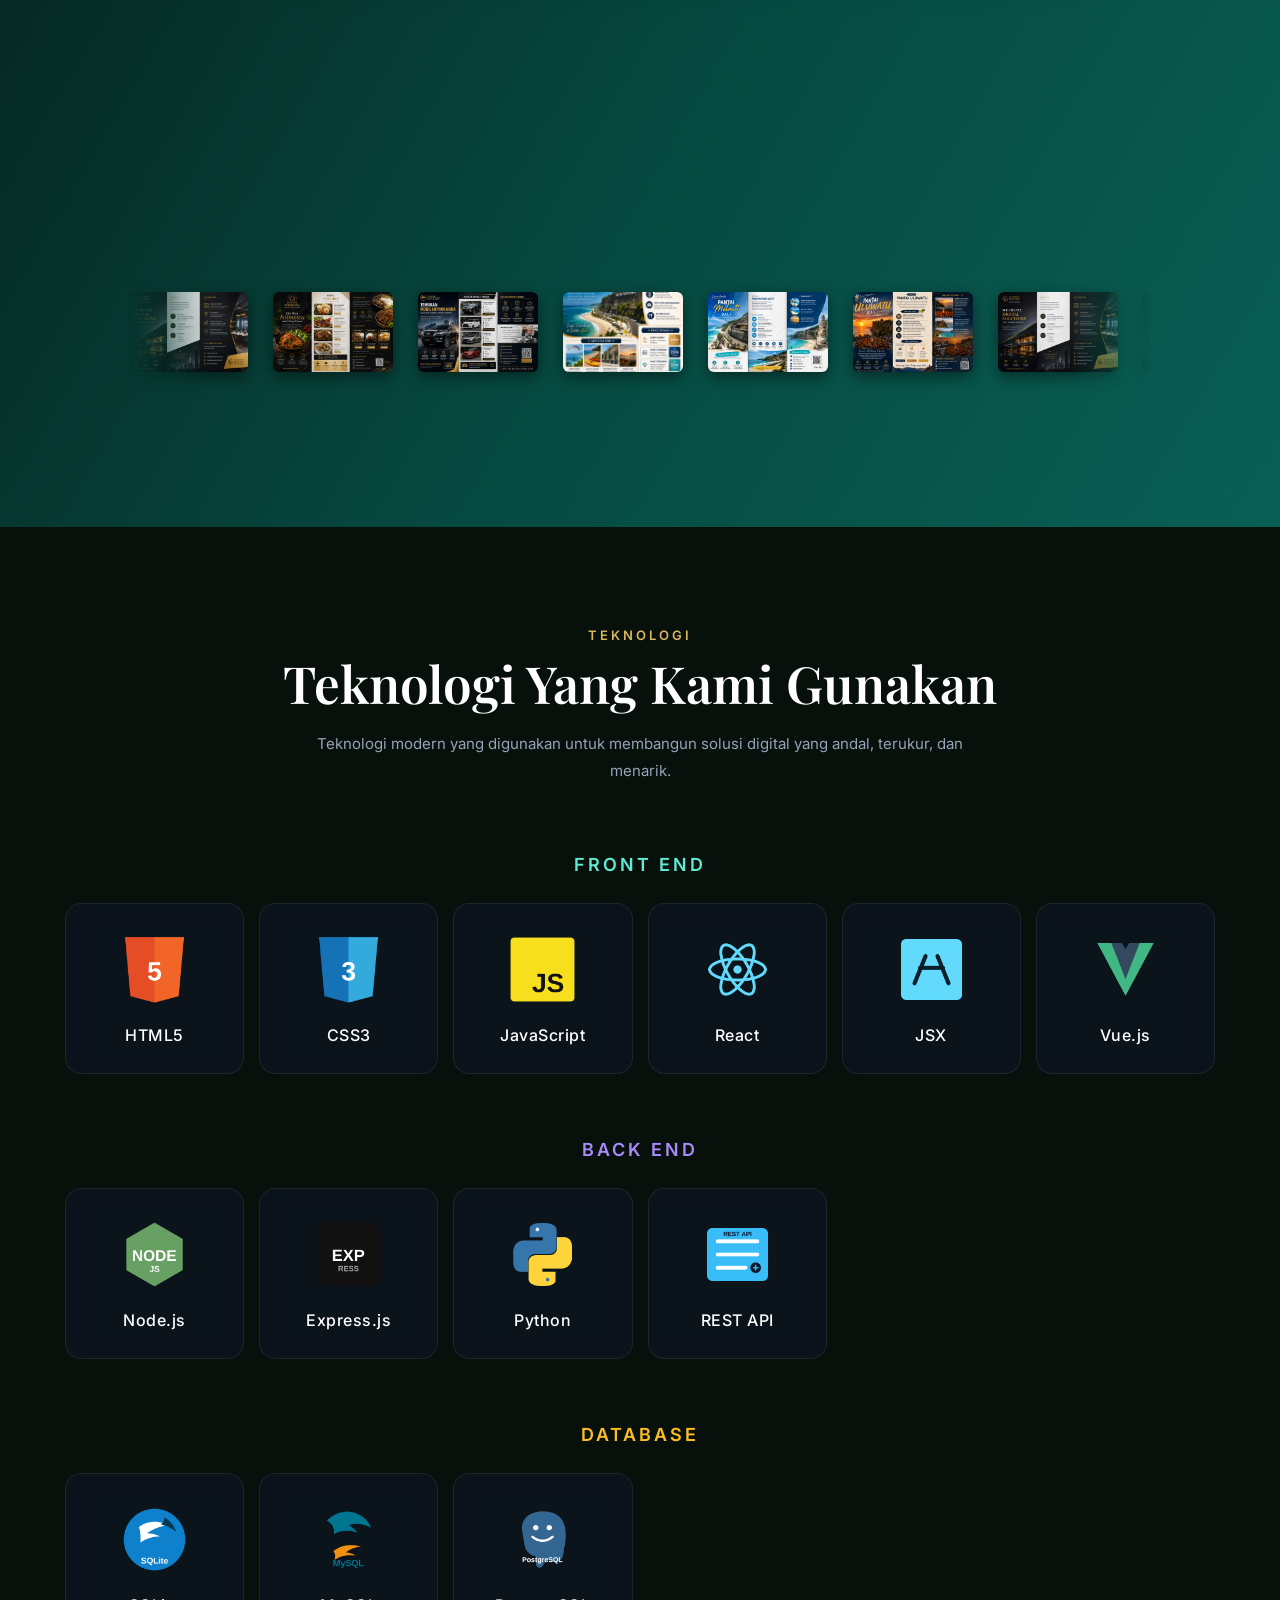
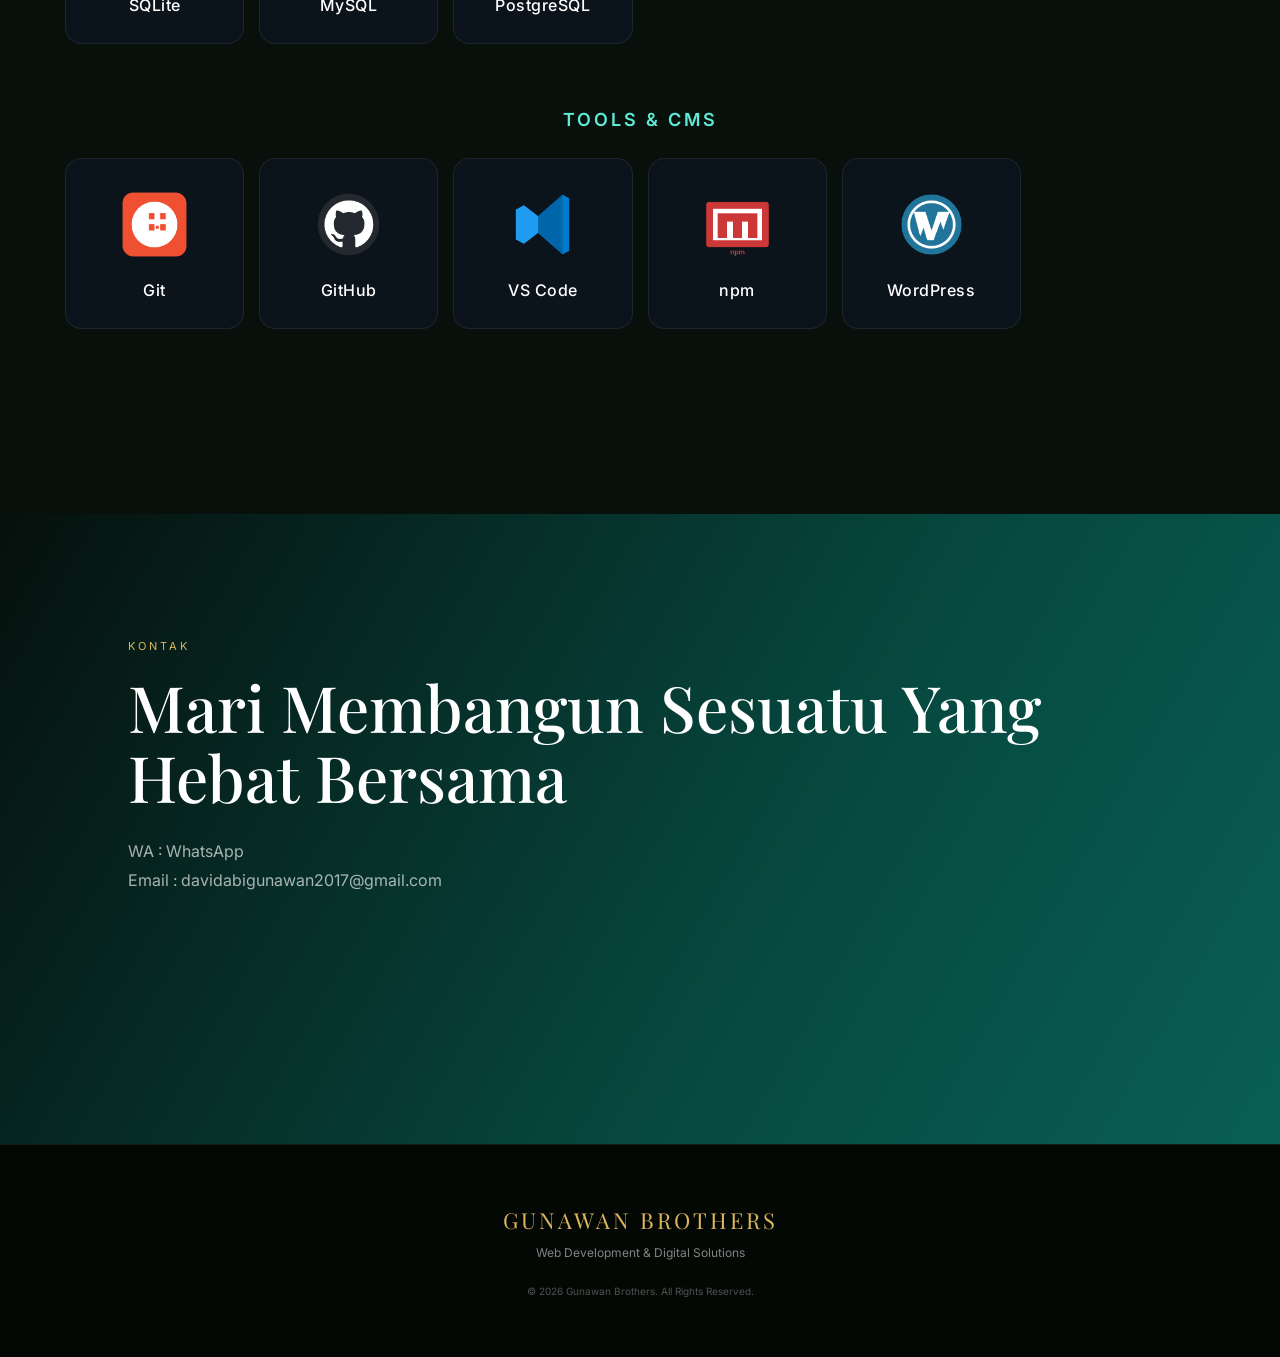
==== commit f007c757: "Add files via upload" ====
--- a/index.html
+++ b/index.html
@@ -2,8 +2,20 @@
 <html lang="en">
 
 <head>
+
     <meta charset="UTF-8">
     <meta name="viewport" content="width=device-width, initial-scale=1.0">
+
+    <!-- SEO: Meta Description -->
+    <meta name="description"
+        content="Gunawan Brothers builds modern websites, responsive business websites, and custom web applications to help businesses grow online.">
+
+    <!-- SEO: Search Engine Indexing -->
+    <meta name="robots" content="index, follow">
+
+    <!-- Browser Theme Color -->
+    <meta name="theme-color" content="#0F172A">
+
 
     <title>Gunawan Brothers | Web Development & Digital Solutions</title>
 
@@ -26,8 +38,9 @@
     <link rel="stylesheet" href="css/technologies.css">
     <link rel="stylesheet" href="css/mobile.css">
 
-
 </head>
+
+
 
 <body>
 
@@ -88,9 +101,35 @@
             data-en="PROJECTS"
             data-id="PROYEK">PROJECTS</a>
 
-            <a href="pricing.html"
+
+        <!-- Pricing Dropdown -->
+        <div class="nav-dropdown">
+
+            <a href="pricing.html" class="nav-dropdown-toggle"
             data-en="PRICING"
-            data-id="HARGA">PRICING</a>
+            data-id="HARGA">
+                PRICING
+                <i class="fas fa-chevron-down"></i>
+            </a>
+
+            <div class="nav-dropdown-menu">
+
+                <a href="pricing.html"
+                data-en="Website Development"
+                data-id="Pembuatan Website">
+                    Website Development
+                </a>
+
+                <a href="seo.html"
+                data-en="SEO Services"
+                data-id="Layanan SEO">
+                    SEO Services
+                </a>
+
+            </div>
+
+        </div>
+
 
             <a href="#technologies"
             data-en="TECHNOLOGIES"
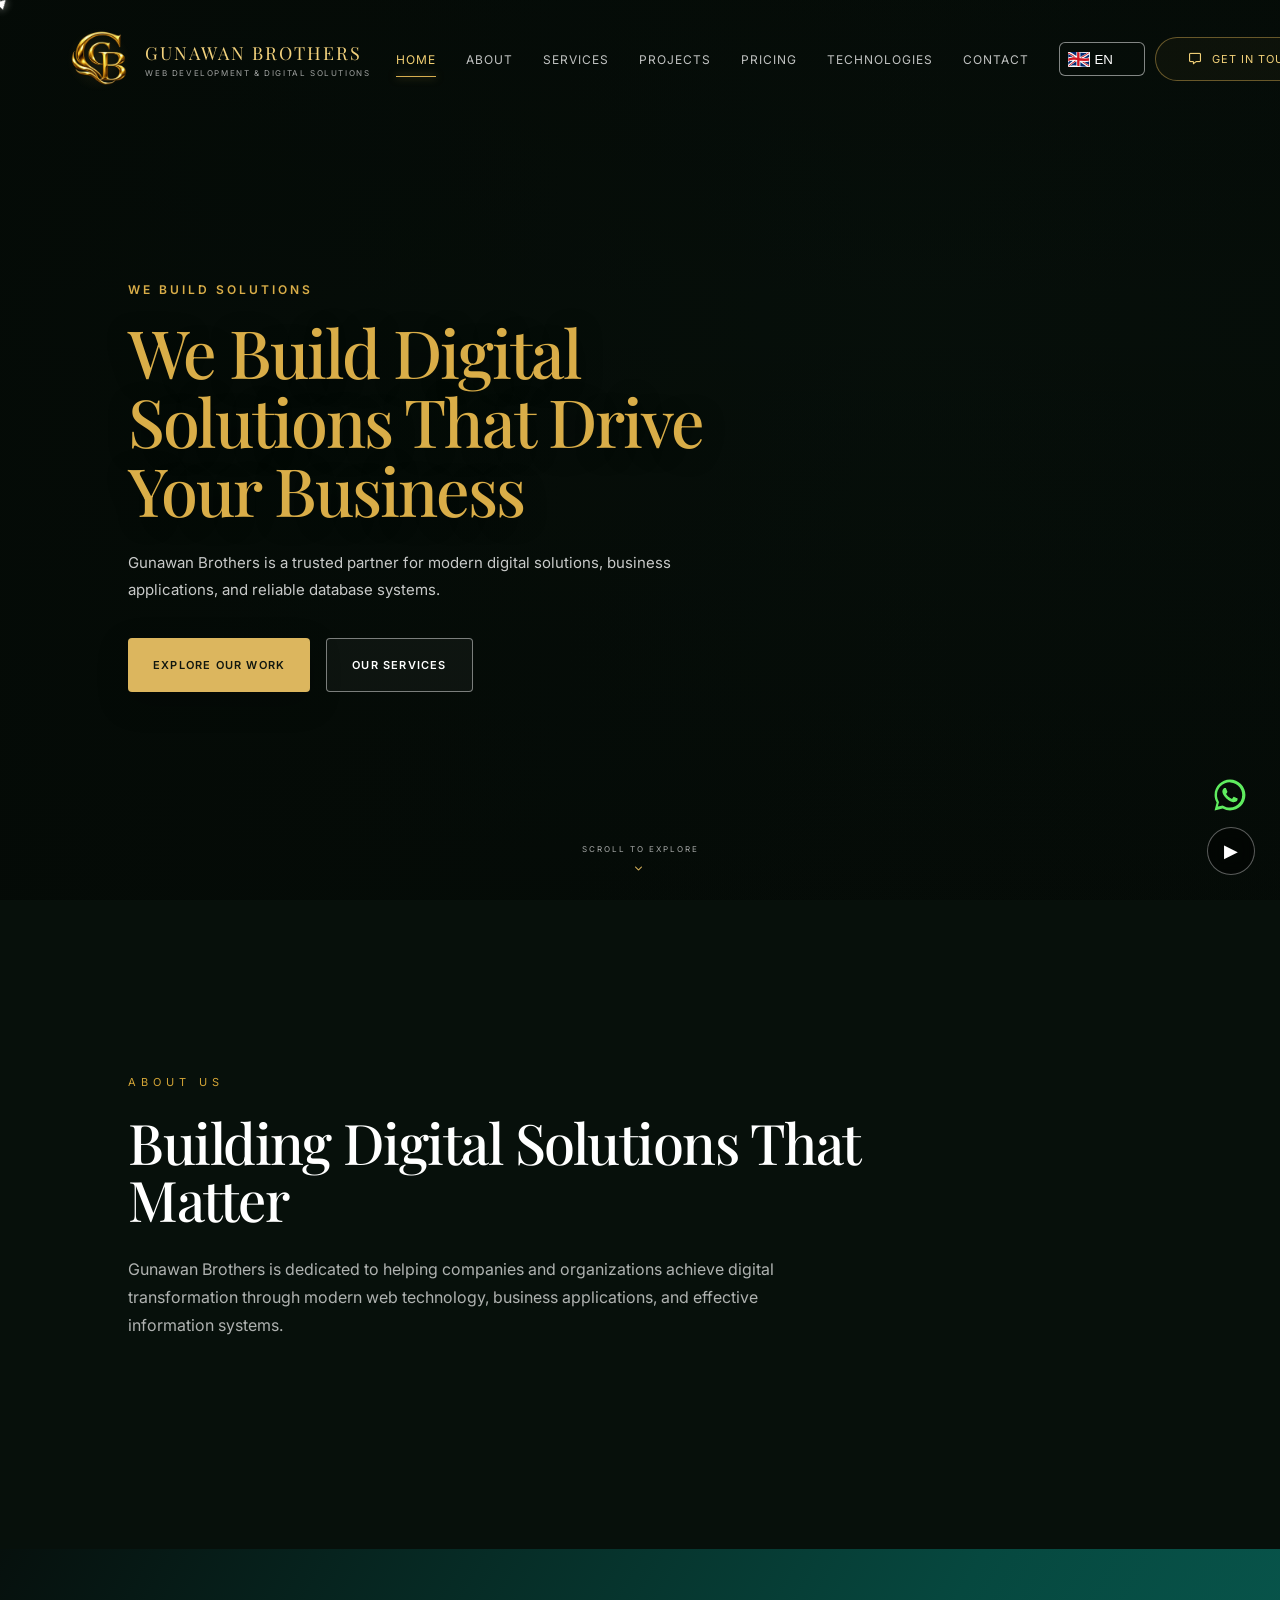
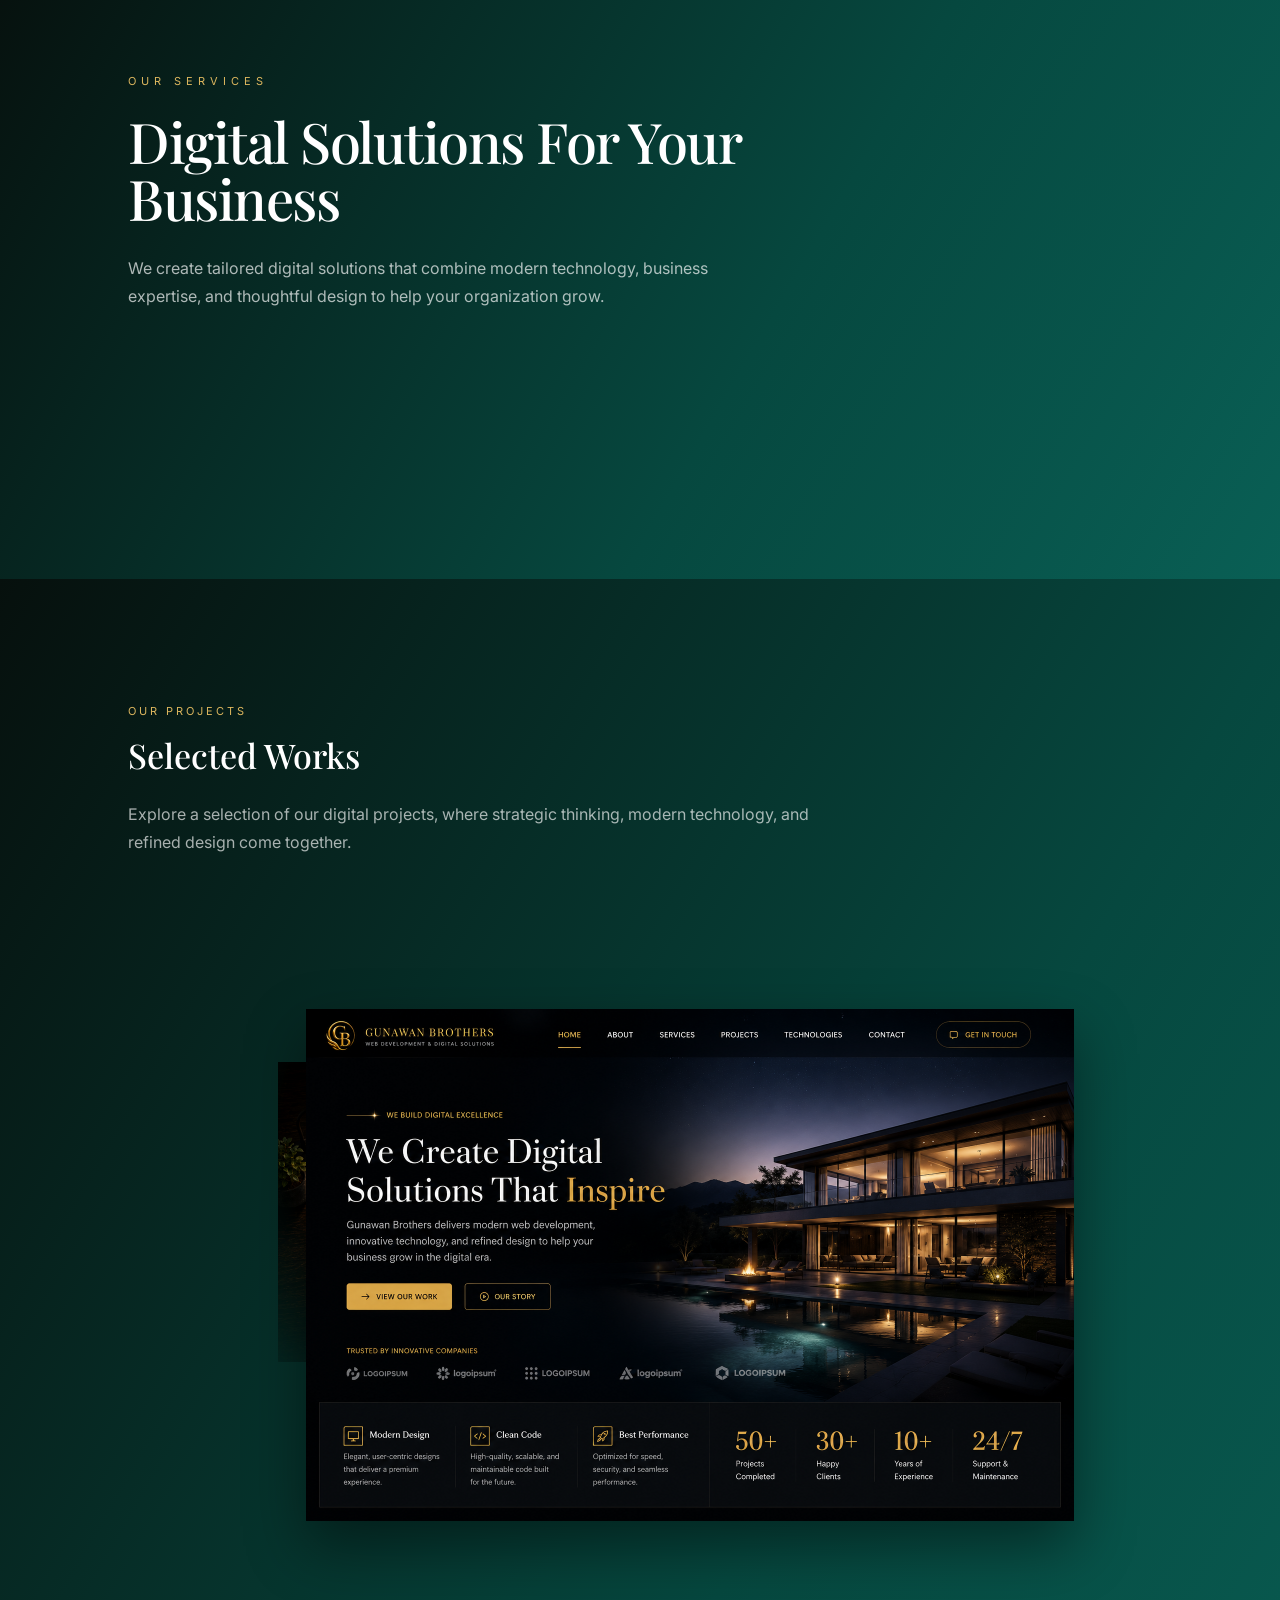
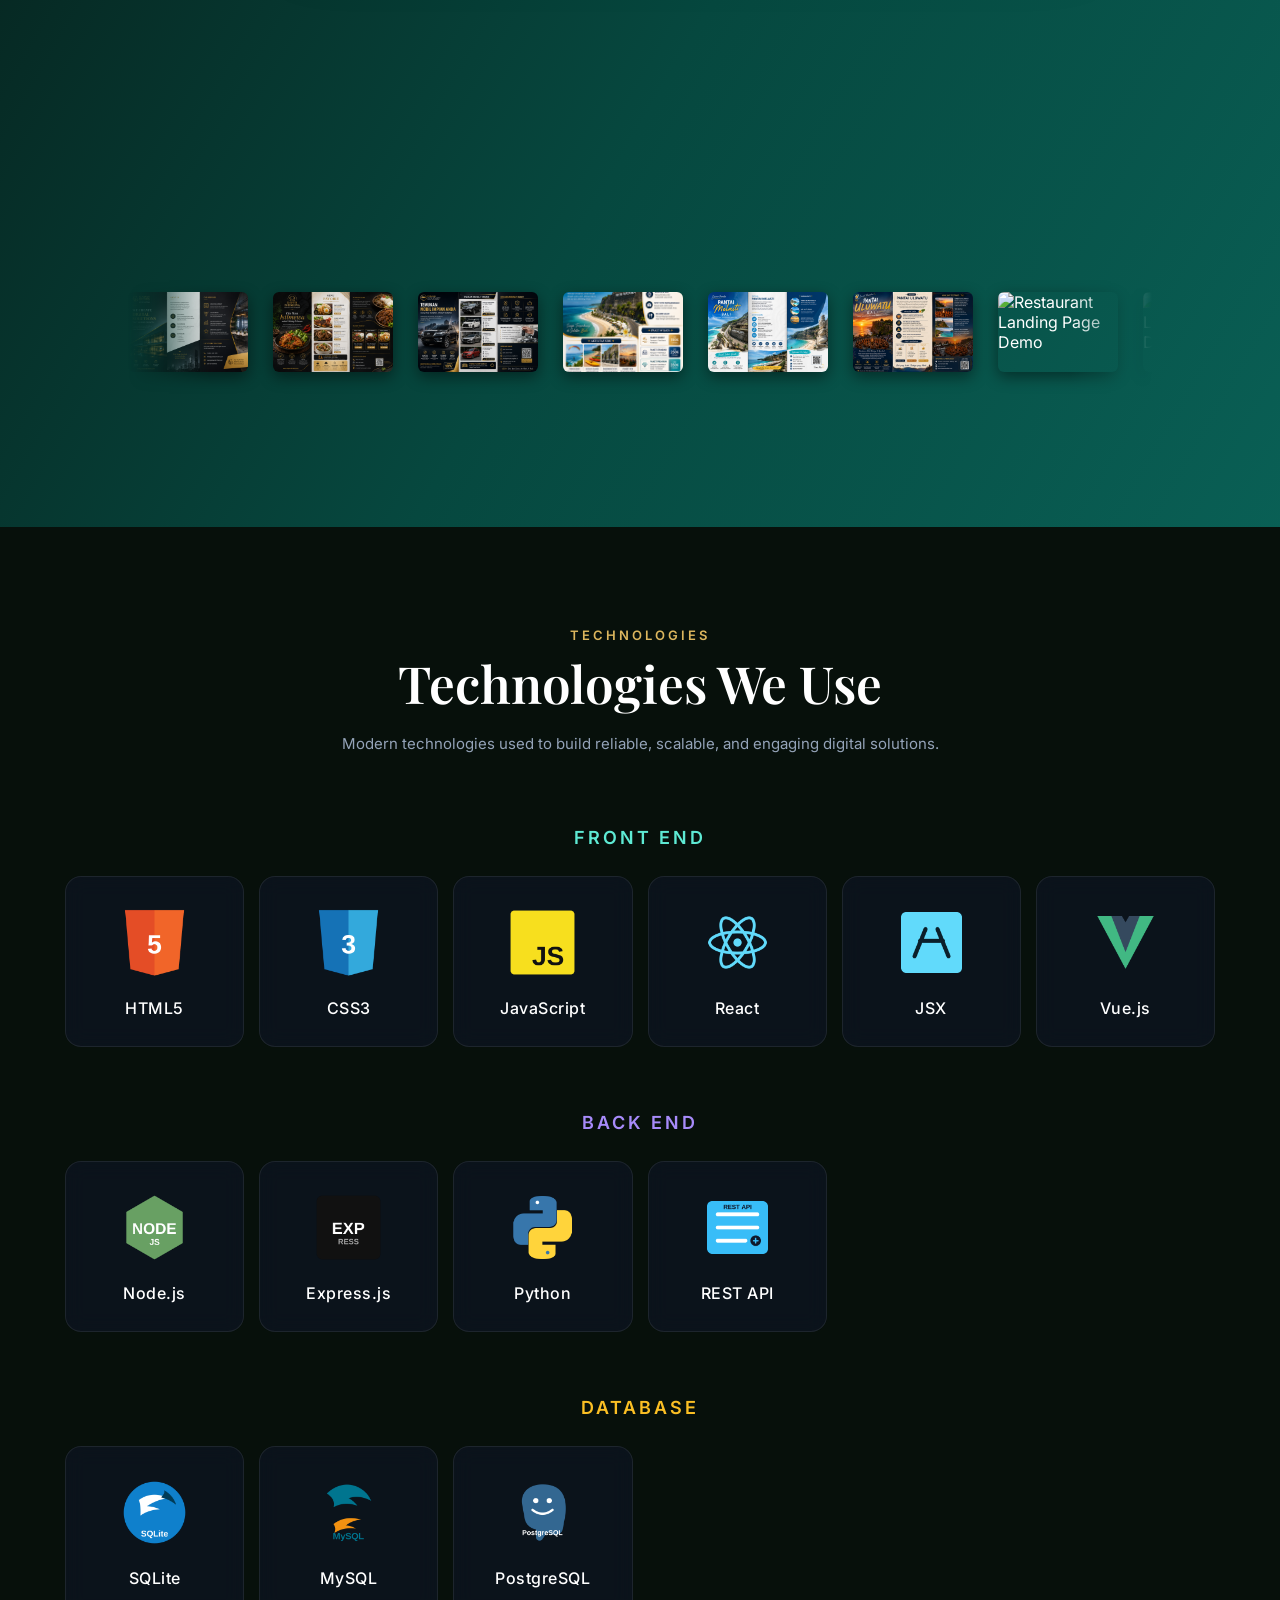
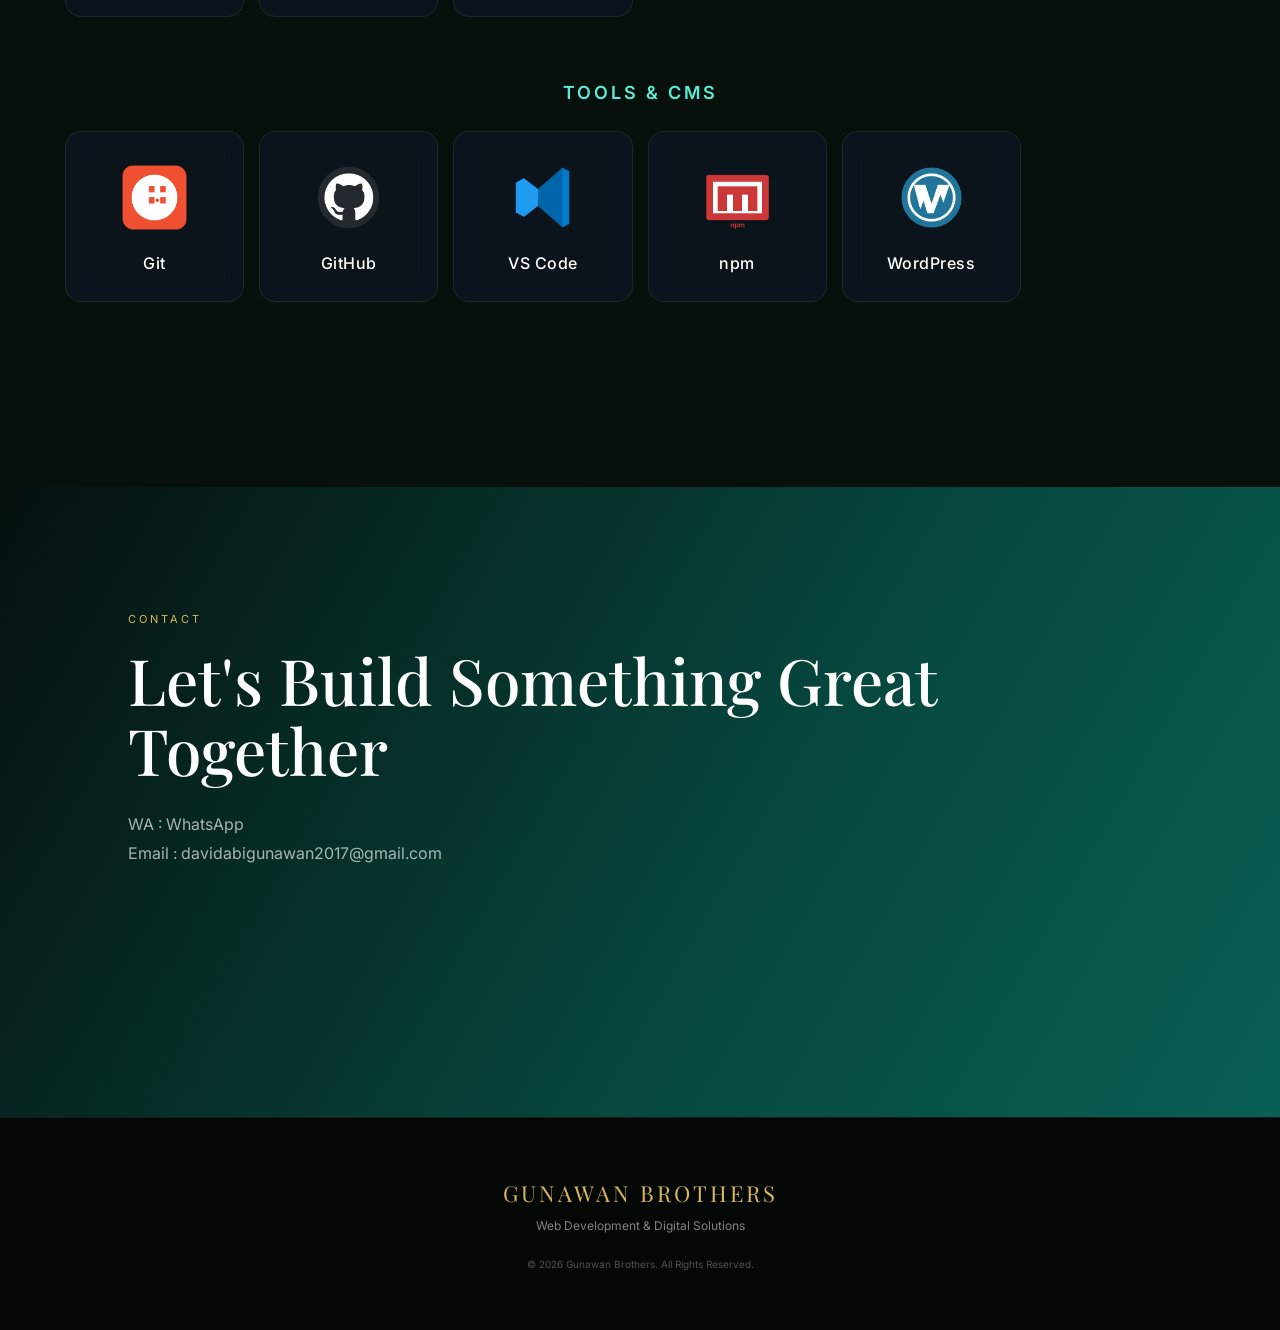
==== commit 4a270e34: "Add files via upload" ====
--- a/index.html
+++ b/index.html
@@ -105,12 +105,18 @@
         <!-- Pricing Dropdown -->
         <div class="nav-dropdown">
 
-            <a href="pricing.html" class="nav-dropdown-toggle"
+            <a href="pricing.html"
+            class="nav-dropdown-toggle"
+            id="pricingToggle"
+            aria-expanded="false"
+            aria-haspopup="true"
             data-en="PRICING"
             data-id="HARGA">
+
                 PRICING
                 <i class="fas fa-chevron-down"></i>
             </a>
+
 
             <div class="nav-dropdown-menu">
 
@@ -142,8 +148,8 @@
 
             <!-- Language Selector -->
             <select id="languageSelect" class="language-select">
+                <option value="en">EN</option>
                 <option value="id">ID</option>
-                <option value="en">EN</option>
             </select>
 
 
@@ -483,19 +489,35 @@
 
 
 
-        <!------  BROSURE  ------>
+
+        <!-- BROCHURE & UMKM LANDING PAGE GALLERY -->
         <div class="brochure-carousel">
             <div class="brochure-track">
 
-                <img src="images/brosur_gb.png">
-                <img src="images/brosur_makanan.png">
-                <img src="images/brosur_mobil.png">
-                <img src="images/brosur_pantai.png">
-                <img src="images/brosur_melasti.png">
-                <img src="images/brosur_uluwatu.png">
+                <!-- Existing brochures -->
+                <img src="images/brosur_gb.png" alt="Gunawan Brothers">
+                <img src="images/brosur_makanan.png" alt="Food Brochure">
+                <img src="images/brosur_mobil.png" alt="Car Brochure">
+                <img src="images/brosur_pantai.png" alt="Beach Brochure">
+                <img src="images/brosur_melasti.png" alt="Melasti Brochure">
+                <img src="images/brosur_uluwatu.png" alt="Uluwatu Brochure">
+
+                <!-- UMKM landing page demos -->
+                <img src="images/umkm_rumah_makan.png"
+                    alt="Restaurant Landing Page Demo">
+                <img src="images/umkm_salon.png"
+                    alt="Salon Landing Page Demo">
+                <img src="images/umkm_toko.png"
+                    alt="UMKM Shop Landing Page Demo">
+                <img src="images/umkm_service.png"
+                    alt="Home Service Landing Page Demo">
 
             </div>
         </div>
+
+
+
+
 
         <div class="brochure-modal">
             <button class="brochure-close">
--- a/css/style.css
+++ b/css/style.css
@@ -150,22 +150,23 @@
 }
 
 
+
 /* ==================================================
    NAV MENU
 ================================================== */
 
 .nav-menu {
-
     flex: 1;
     display: flex;
     justify-content: center;
     align-items: center;
     gap: 30px;
-}
-
+
+    position: relative;
+    z-index: 1000;
+}
 
 .nav-menu a {
-
     position: relative;
     padding: 10px 0;
     font-size: 12px;
@@ -177,23 +178,18 @@
         transform 0.3s ease;
 }
 
-
 .nav-menu a:hover {
-
     color: #f2cf72;
     transform: translateY(-1px);
 }
 
-
 /* Active menu */
 
 .nav-menu a.active {
     color: #f2cf72;
 }
 
-
 .nav-menu a.active::after {
-
     content: "";
     position: absolute;
     left: 0;
@@ -202,9 +198,111 @@
     height: 1px;
     background: #d7ae50;
 
-    box-shadow:
-        0 0 8px rgba(215, 174, 80, 0.7);
-}
+    box-shadow: 0 0 8px rgba(215, 174, 80, 0.7);
+}
+
+
+/* ==================================================
+   PRICING DROPDOWN — CLICK TO OPEN
+================================================== */
+
+.nav-dropdown {
+    position: relative;
+    display: flex;
+    align-items: center;
+    flex-shrink: 0;
+}
+
+/* Pricing toggle */
+
+.nav-dropdown-toggle {
+    display: inline-flex;
+    align-items: center;
+    gap: 8px;
+    white-space: nowrap;
+}
+
+/* Chevron icon */
+
+.nav-dropdown-toggle i {
+    font-size: 9px;
+    transition: transform 0.3s ease;
+}
+
+/* Dropdown panel */
+
+.nav-dropdown-menu {
+    position: absolute;
+    top: 100%;
+    left: 50%;
+    width: 230px;
+    box-sizing: border-box;
+    padding: 8px;
+
+    display: flex;
+    flex-direction: column;
+    gap: 3px;
+
+    background: rgba(10, 15, 25, 0.98);
+    border: 1px solid rgba(215, 174, 80, 0.4);
+    border-radius: 10px;
+    box-shadow: 0 12px 30px rgba(0, 0, 0, 0.4);
+
+    opacity: 0;
+    visibility: hidden;
+    pointer-events: none;
+    transform: translate(-50%, 8px);
+
+    transition:
+        opacity 0.25s ease,
+        transform 0.25s ease,
+        visibility 0.25s ease;
+
+    z-index: 10000;
+}
+
+/* Dropdown links */
+
+.nav-dropdown-menu a {
+    display: block;
+    width: 100%;
+    box-sizing: border-box;
+    padding: 12px 14px;
+
+    font-size: 11px;
+    line-height: 1.5;
+    letter-spacing: 0.5px;
+    white-space: nowrap;
+
+    border-radius: 6px;
+    transition: background 0.25s ease;
+}
+
+.nav-dropdown-menu a:hover {
+    background: rgba(215, 174, 80, 0.12);
+}
+
+/* Open only when clicked */
+
+.nav-dropdown.is-open .nav-dropdown-menu {
+    opacity: 1;
+    visibility: visible;
+    pointer-events: auto;
+    transform: translate(-50%, 0);
+}
+
+.nav-dropdown.is-open .nav-dropdown-toggle i {
+    transform: rotate(180deg);
+}
+
+
+
+
+
+
+
+
+
 
 
 /* ==================================================
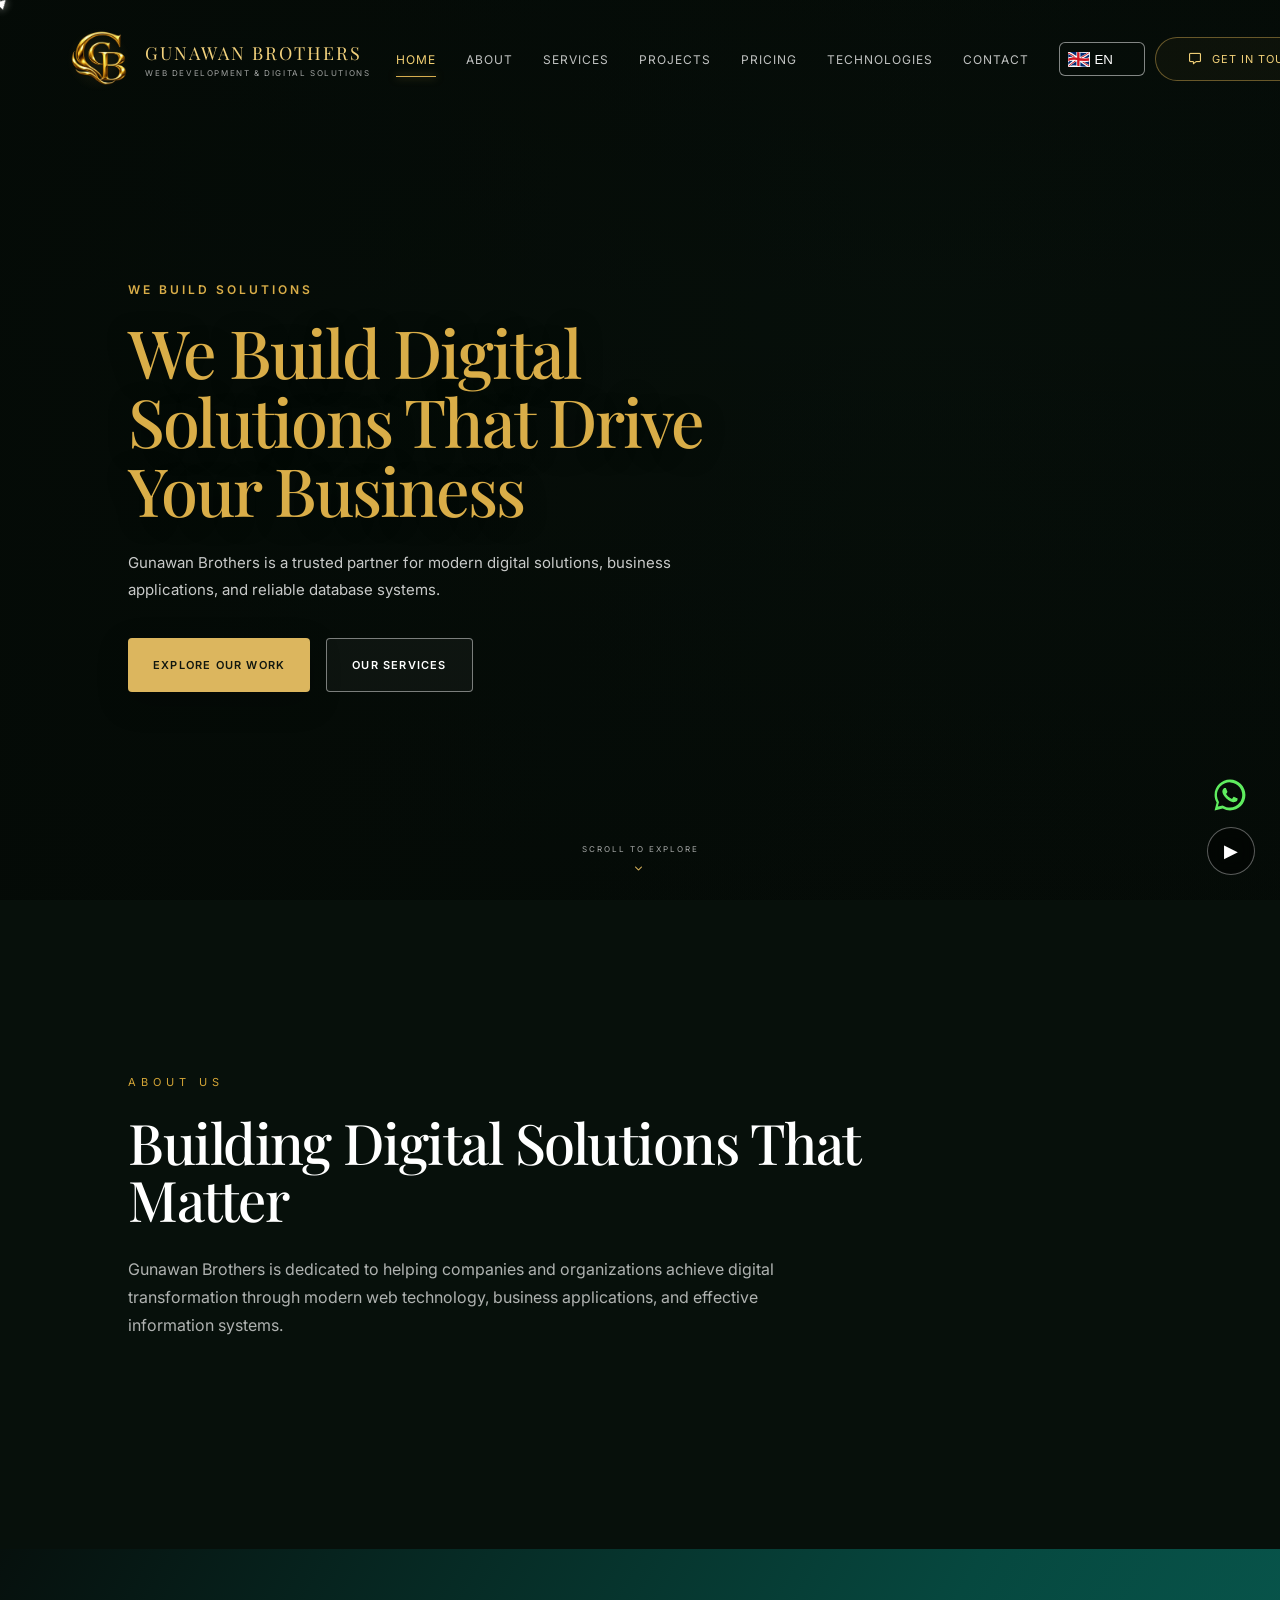
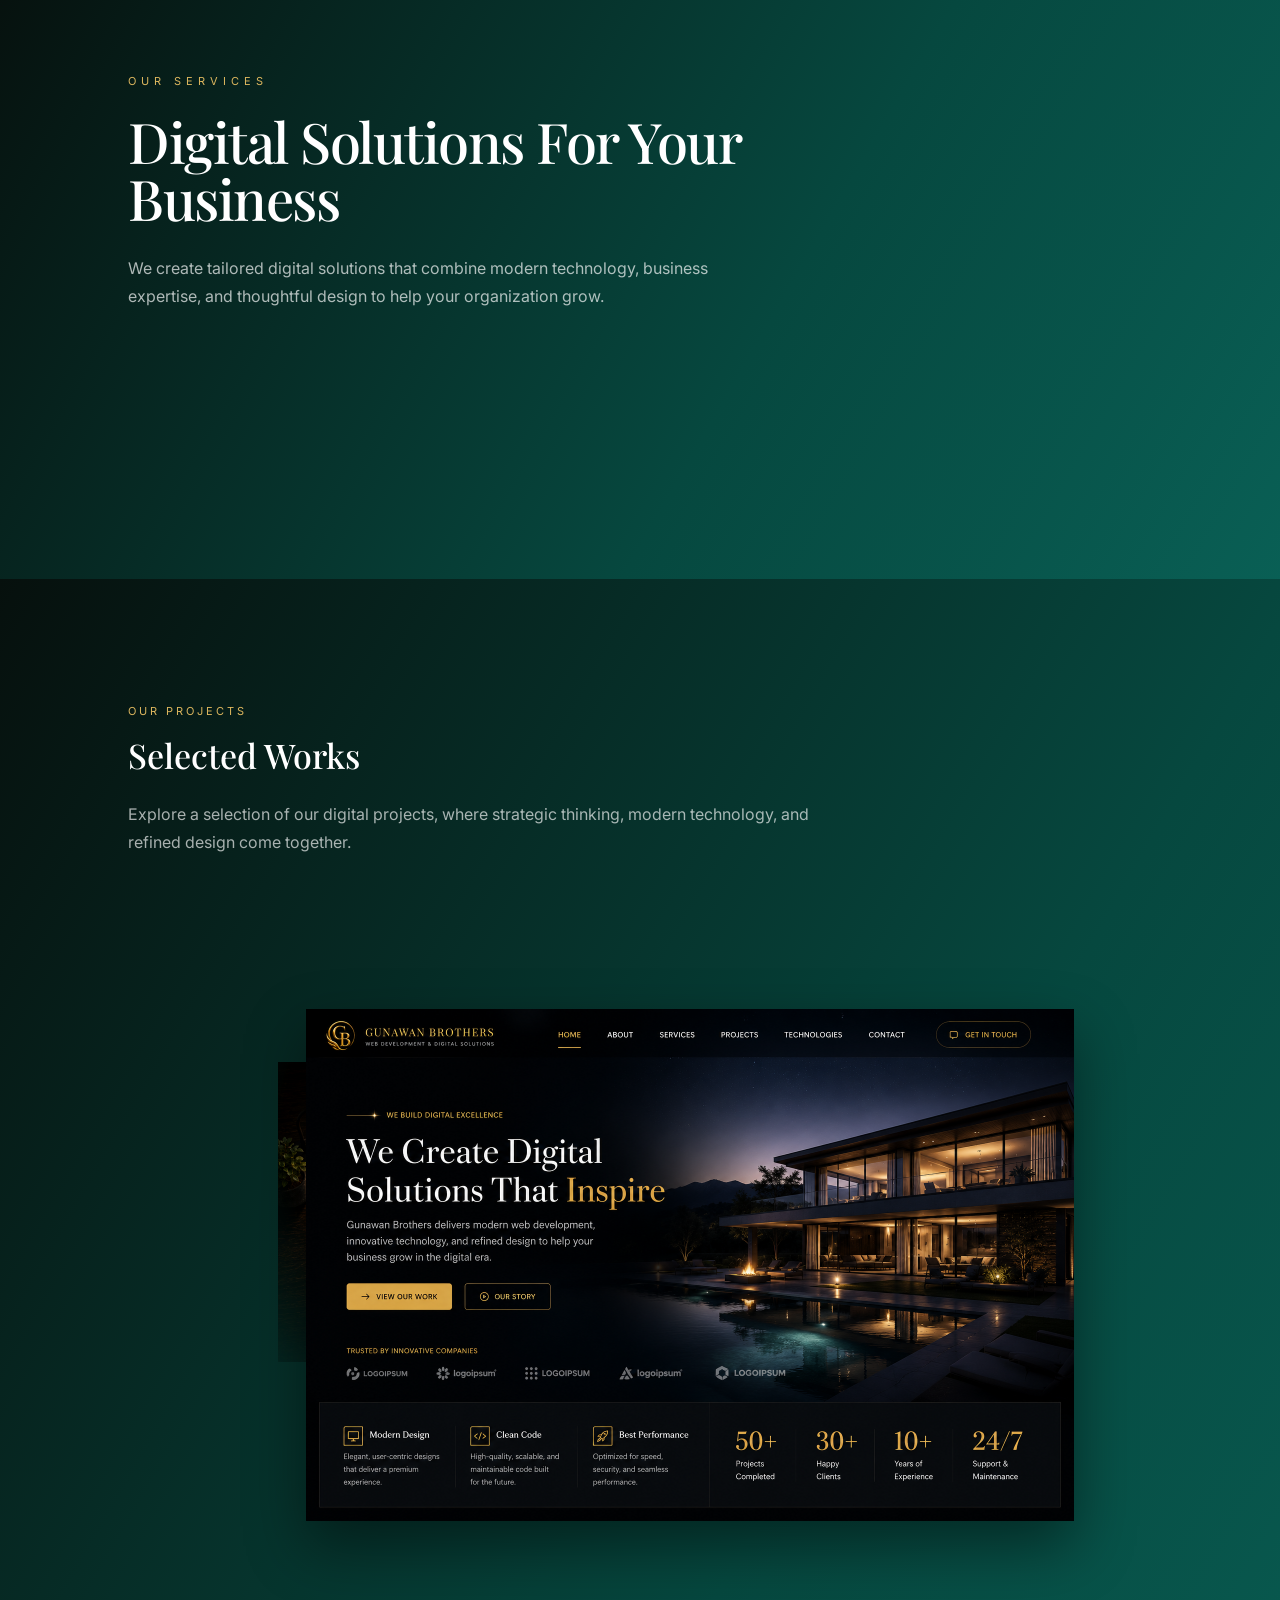
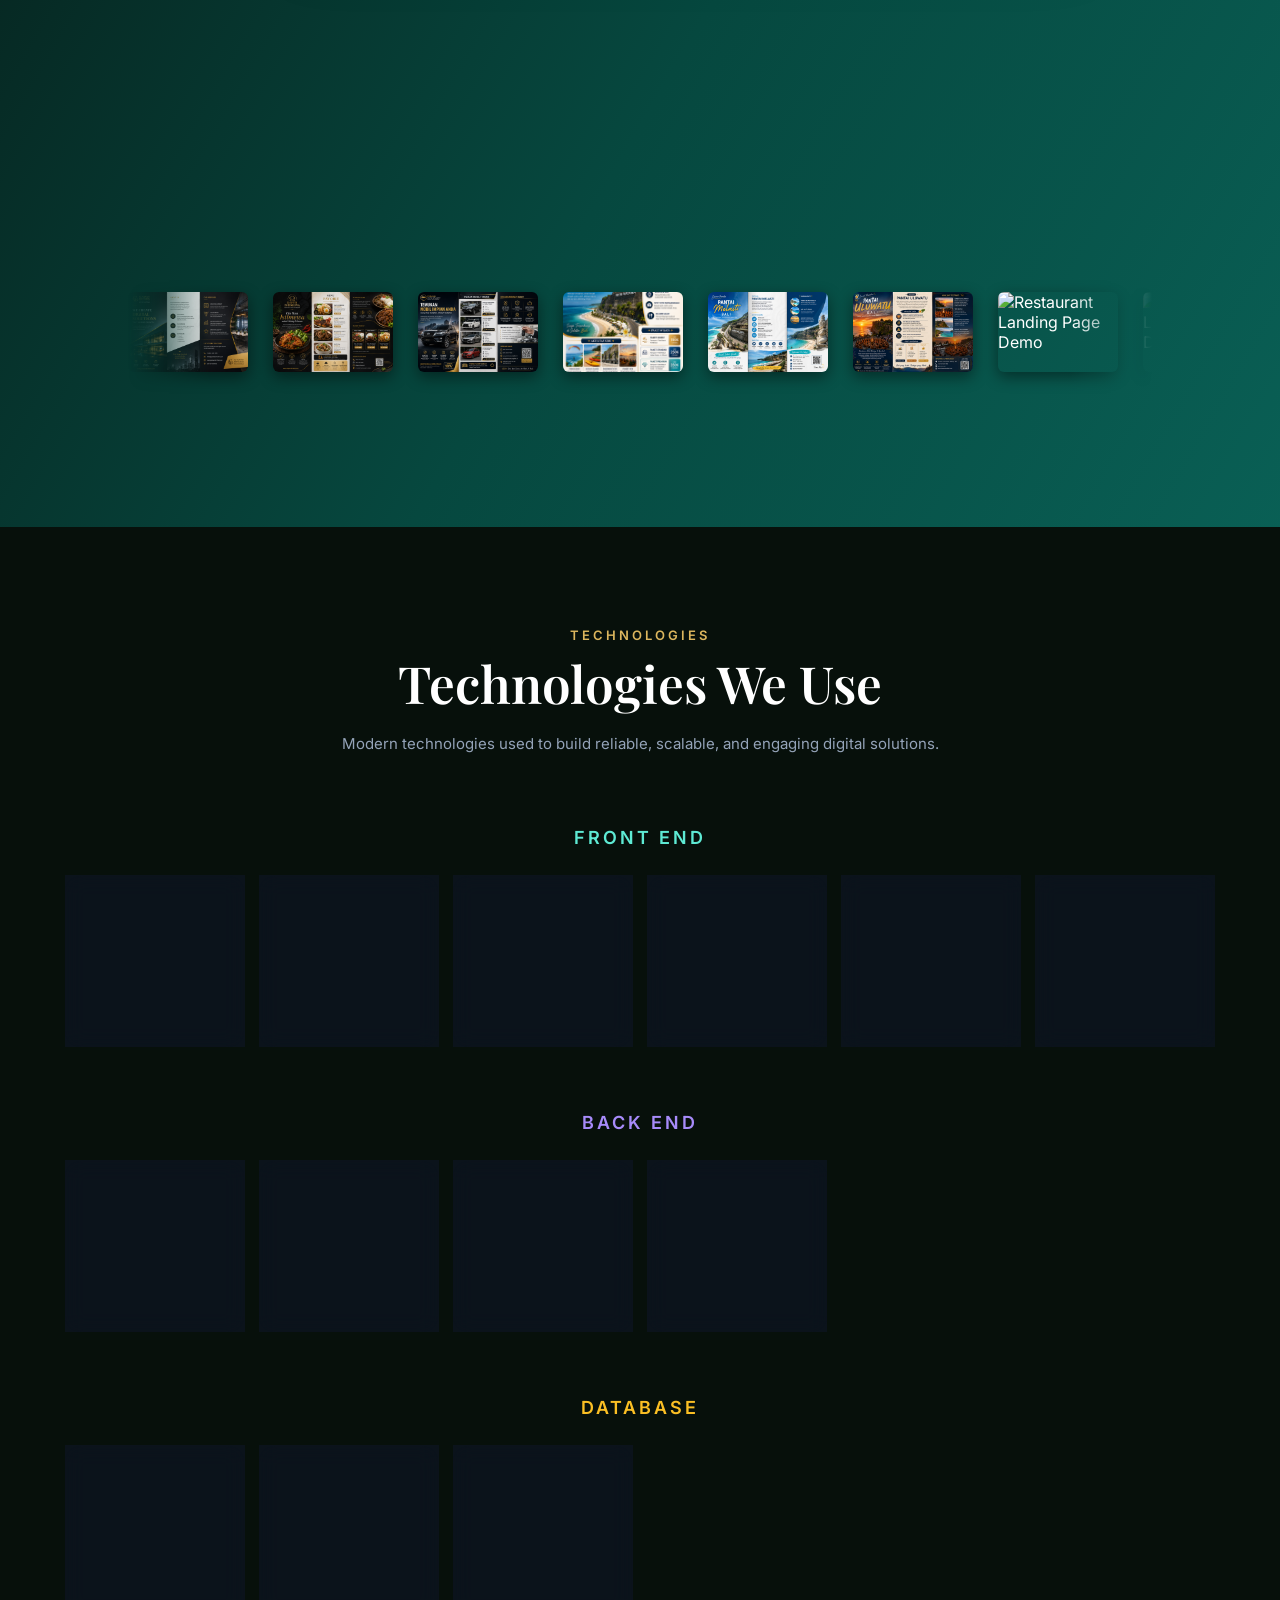
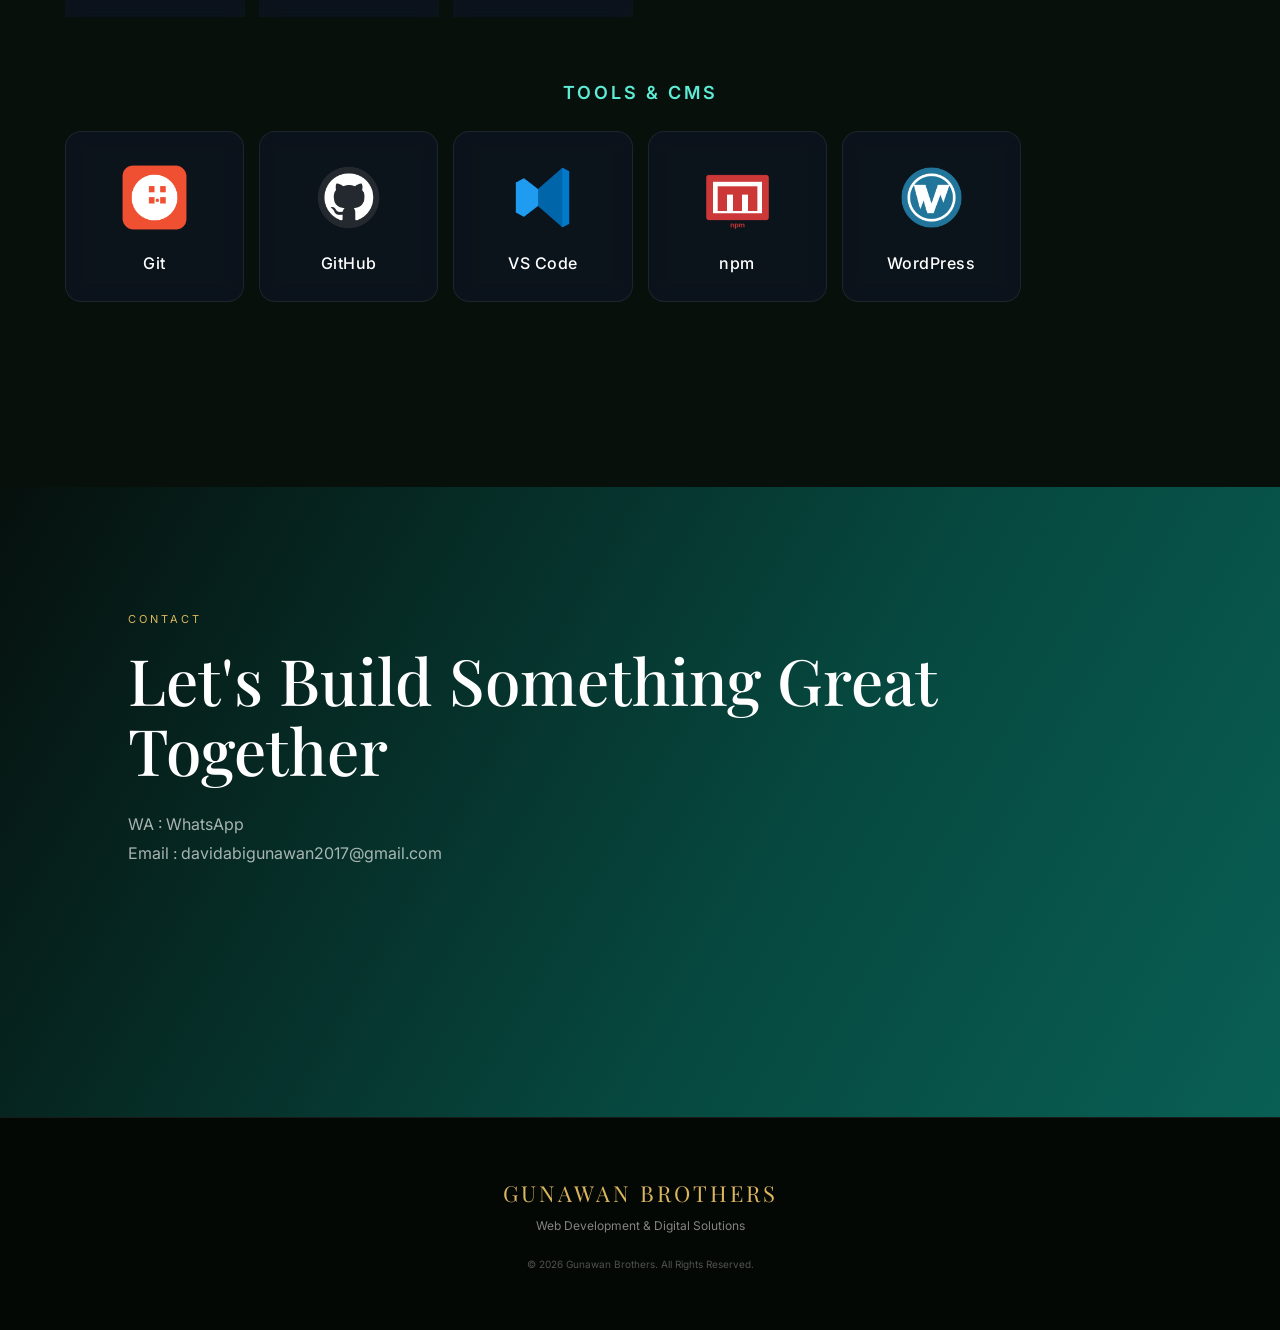
==== commit d696f138: "Add files via upload" ====
--- a/index.html
+++ b/index.html
@@ -121,9 +121,15 @@
             <div class="nav-dropdown-menu">
 
                 <a href="pricing.html"
-                data-en="Website Development"
-                data-id="Pembuatan Website">
-                    Website Development
+                data-en="Indonesia Pricing (IDR)"
+                data-id="Harga Indonesia (IDR)">
+                    Indonesia Pricing (IDR)
+                </a>
+
+                <a href="us-pricing.html"
+                data-en="US Pricing (USD)"
+                data-id="Harga US (USD)">
+                    US Pricing (USD)
                 </a>
 
                 <a href="seo.html"
@@ -133,6 +139,8 @@
                 </a>
 
             </div>
+
+
 
         </div>
 
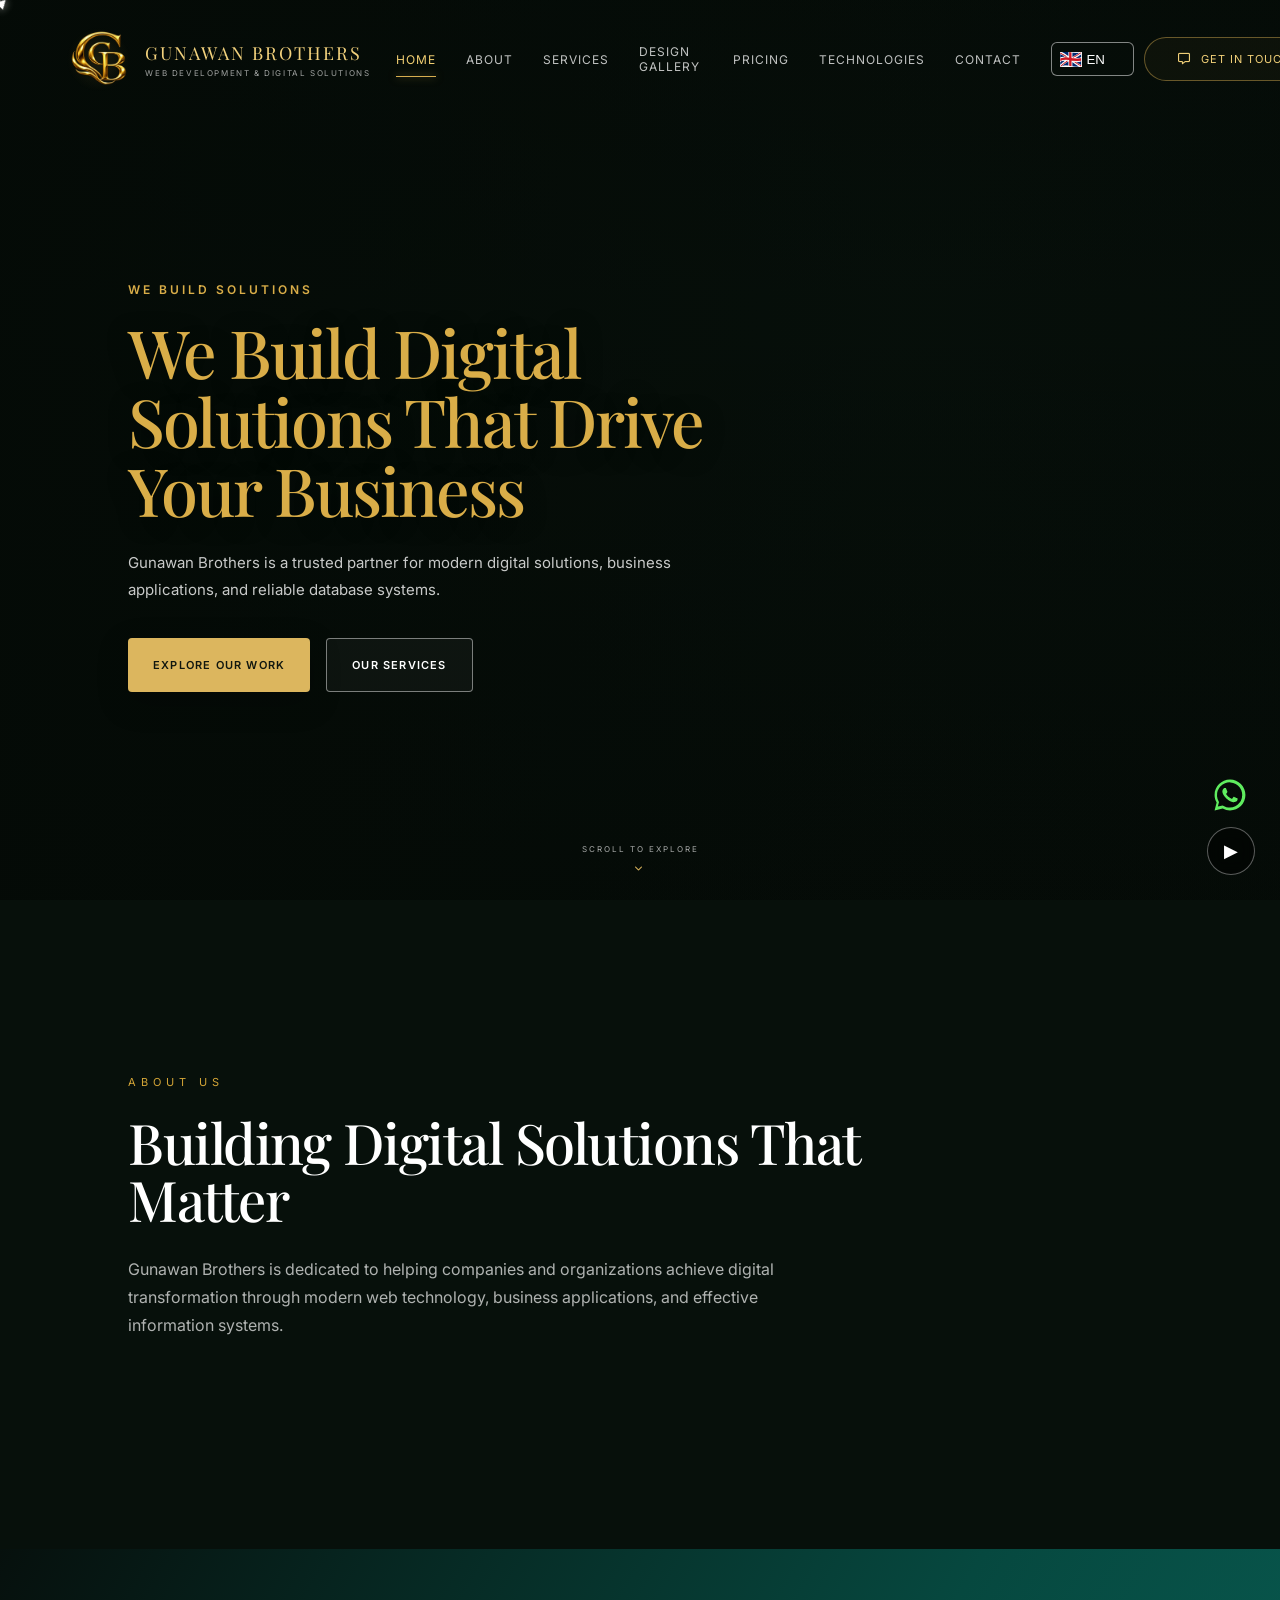
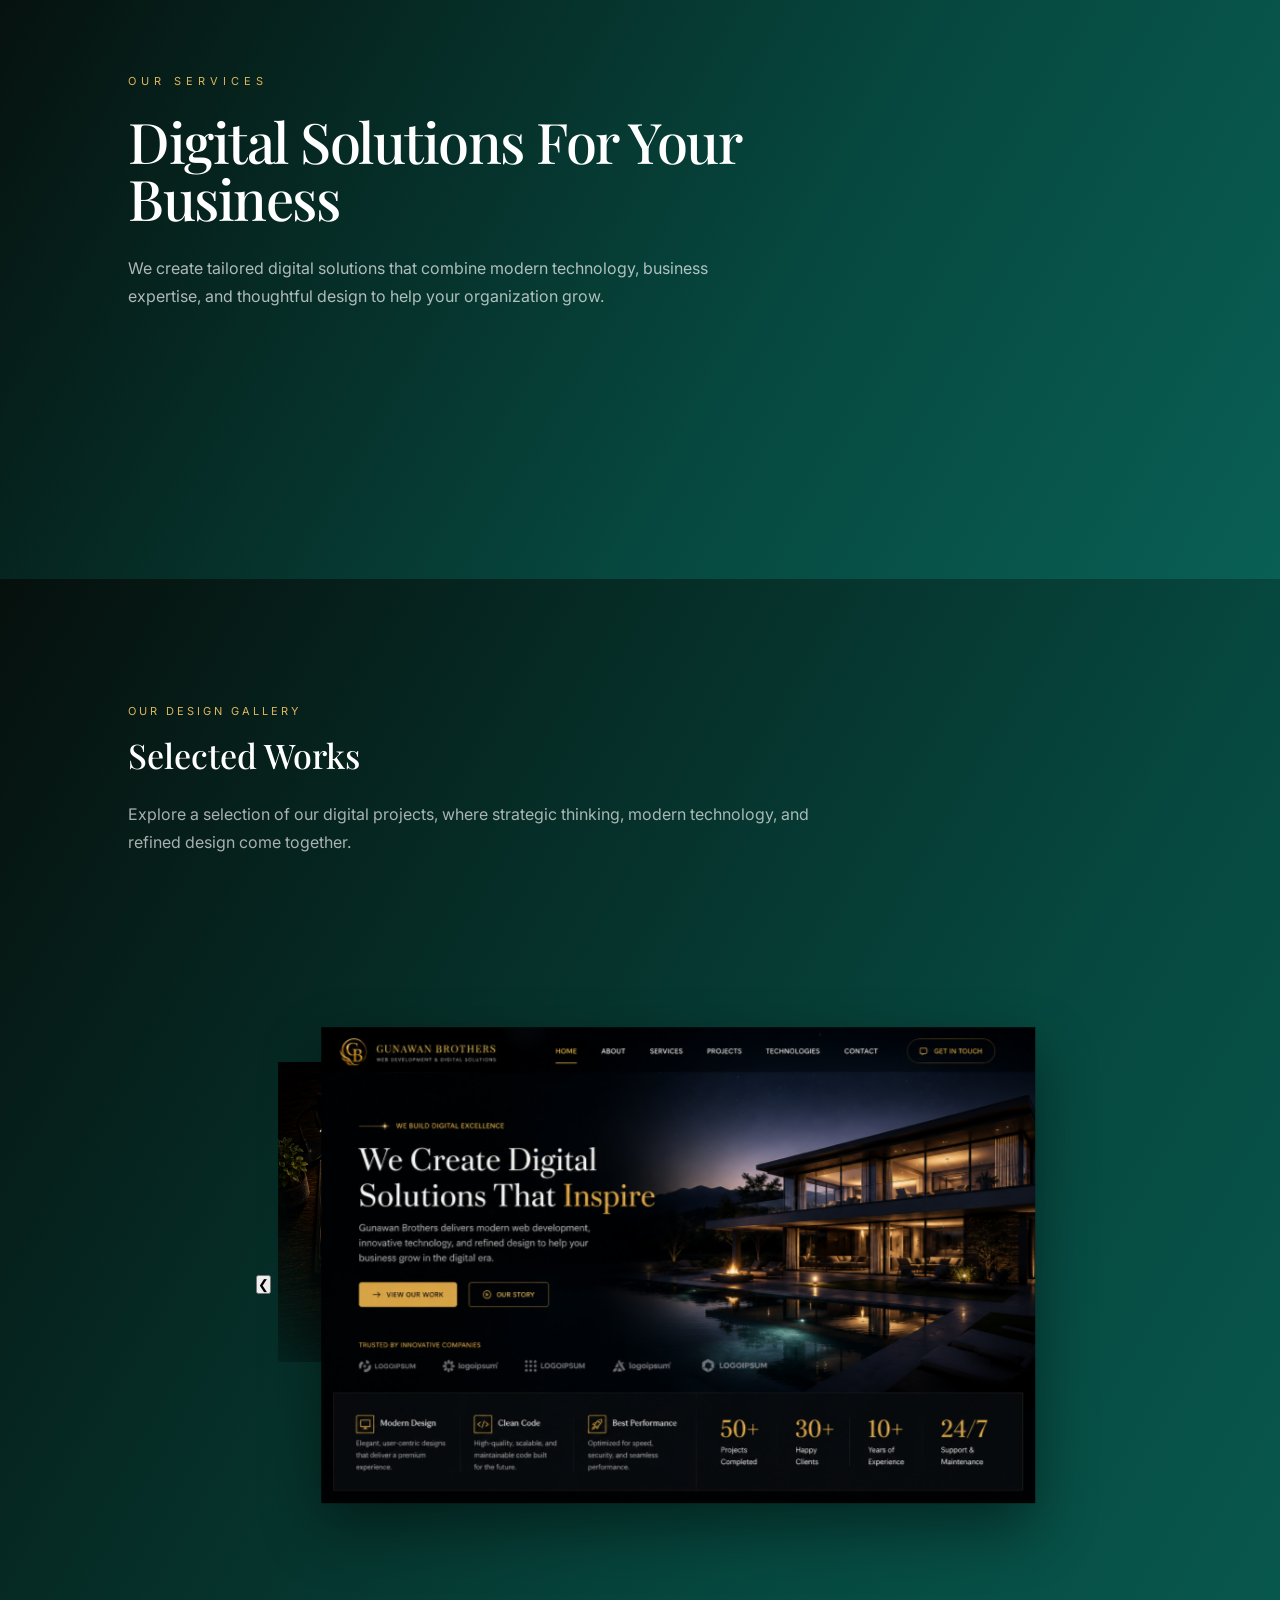
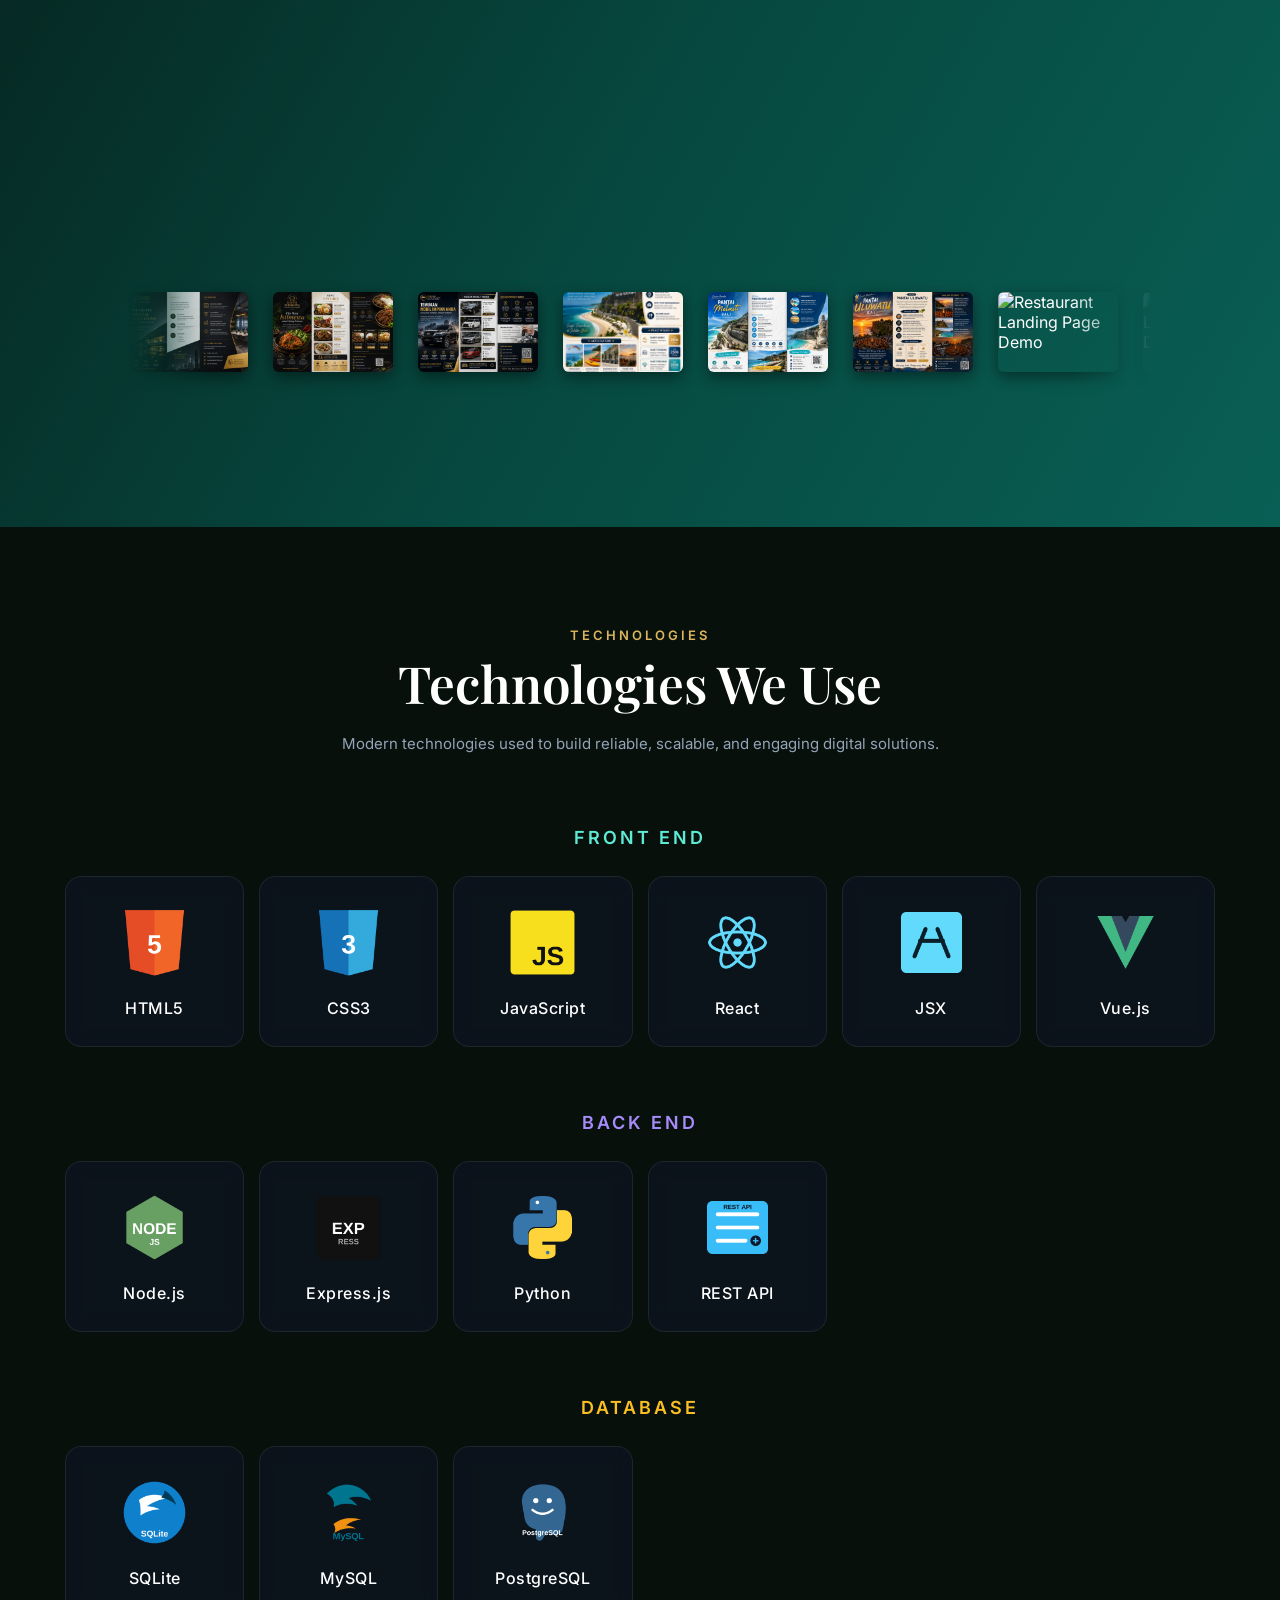
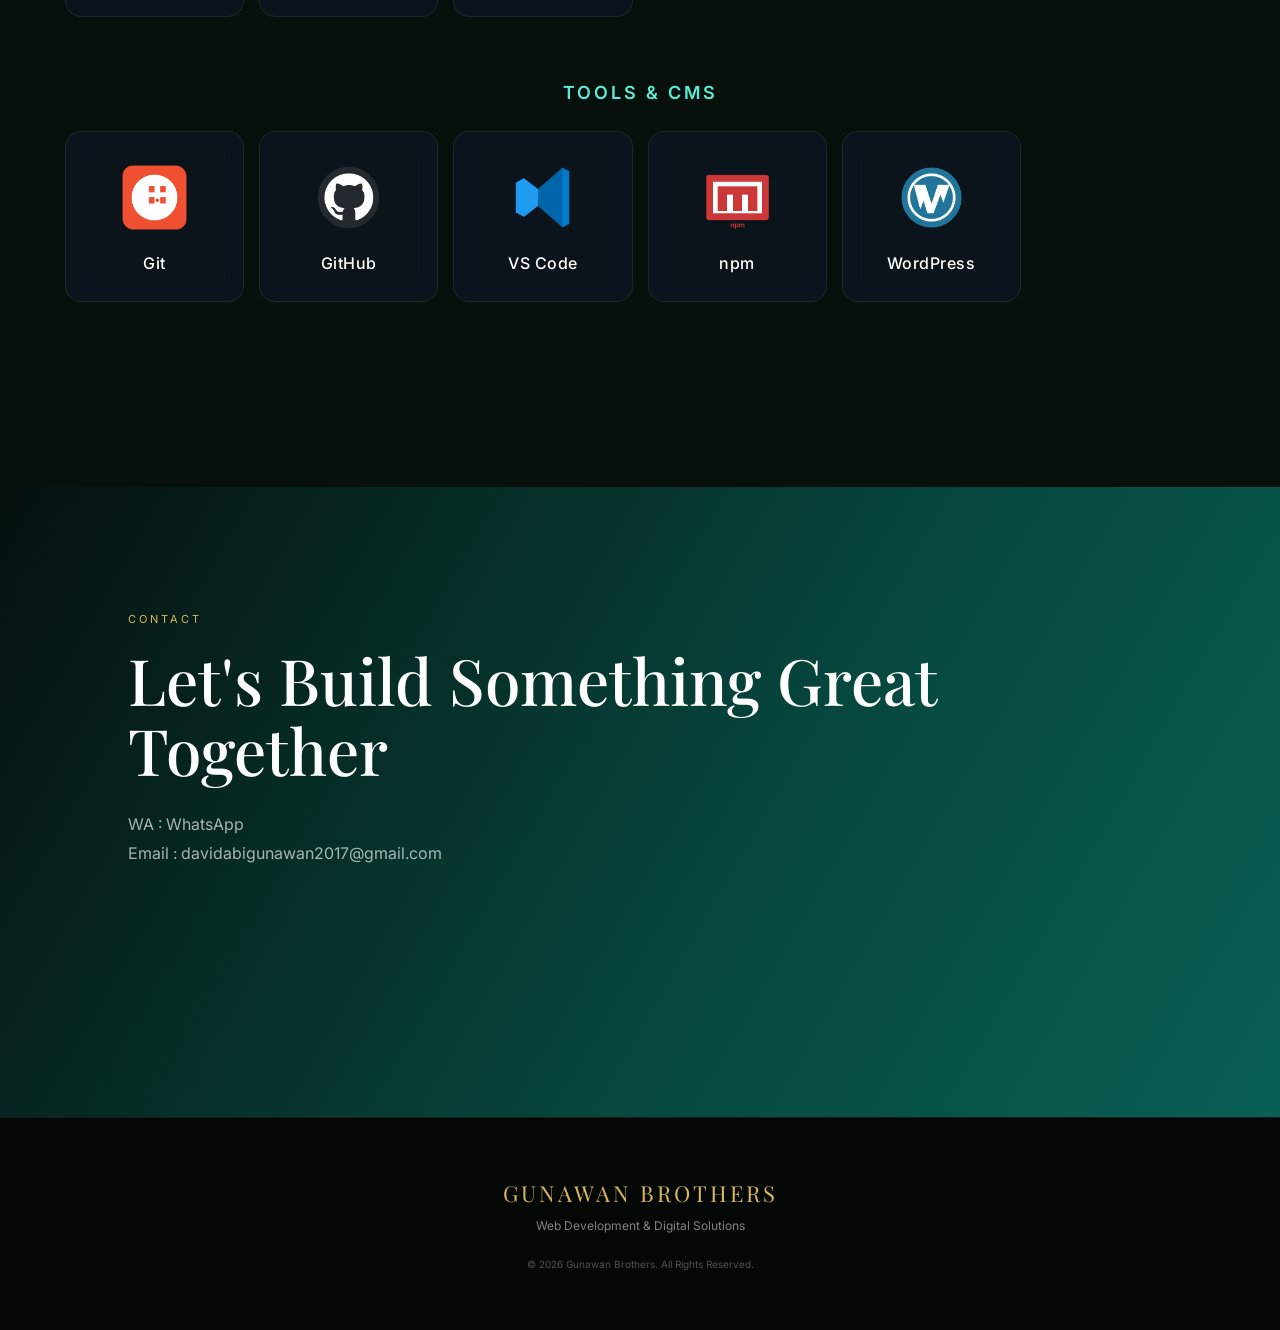
==== commit be577db5: "Add files via upload" ====
--- a/index.html
+++ b/index.html
@@ -1,1011 +1,1058 @@
-<!DOCTYPE html>
-<html lang="en">
-
-<head>
-
-    <meta charset="UTF-8">
-    <meta name="viewport" content="width=device-width, initial-scale=1.0">
-
-    <!-- SEO: Meta Description -->
-    <meta name="description"
-        content="Gunawan Brothers builds modern websites, responsive business websites, and custom web applications to help businesses grow online.">
-
-    <!-- SEO: Search Engine Indexing -->
-    <meta name="robots" content="index, follow">
-
-    <!-- Browser Theme Color -->
-    <meta name="theme-color" content="#0F172A">
-
-
-    <title>Gunawan Brothers | Web Development & Digital Solutions</title>
-
-    <!-- Google Font -->
-    <link rel="preconnect" href="https://fonts.googleapis.com">
-    <link rel="preconnect" href="https://fonts.gstatic.com" crossorigin>
-
-    <link
-        href="https://fonts.googleapis.com/css2?family=Inter:wght@300;400;500;600;700&family=Playfair+Display:wght@400;500;600&display=swap"
-        rel="stylesheet">
-
-    <!-- Font Awesome -->
-    <link
-        rel="stylesheet"
-        href="https://cdnjs.cloudflare.com/ajax/libs/font-awesome/6.5.2/css/all.min.css">
-
-    <!-- CSS -->
-    <link rel="stylesheet" href="css/style.css">
-    <link rel="stylesheet" href="css/brochure.css">
-    <link rel="stylesheet" href="css/technologies.css">
-    <link rel="stylesheet" href="css/mobile.css">
-
-</head>
-
-
-
-<body>
-
-
-    <!-- =========================================
-        CUSTOM CURSOR
-    ========================================== -->
-
-    <div class="cursor"></div>
-
-    <svg class="cursor-thread">
-        <path id="threadPath"></path>
-    </svg>
-
-
-    
-    <!-- =========================================
-         NAVIGATION
-    ========================================== -->
-
-    <header class="navbar">
-
-        <!-- Logo -->
-        <div class="logo">
-
-            <div class="logo-mark">
-                <img
-                    src="images/logo.png"
-                    alt="Gunawan Brothers Logo"
-                >
-            </div>
-
-            <div class="logo-text">
-                <span>GUNAWAN BROTHERS</span>
-                <small>WEB DEVELOPMENT & DIGITAL SOLUTIONS</small>
-            </div>
-
-        </div>
-
-
-
-        <!-- Navigation Menu -->
-        <nav class="nav-menu">
-
-            <a href="#home" class="active"
-            data-en="HOME"
-            data-id="BERANDA">HOME</a>
-
-            <a href="#about"
-            data-en="ABOUT"
-            data-id="TENTANG">ABOUT</a>
-
-            <a href="#services"
-            data-en="SERVICES"
-            data-id="LAYANAN">SERVICES</a>
-
-            <a href="#projects"
-            data-en="PROJECTS"
-            data-id="PROYEK">PROJECTS</a>
-
-
-        <!-- Pricing Dropdown -->
-        <div class="nav-dropdown">
-
-            <a href="pricing.html"
-            class="nav-dropdown-toggle"
-            id="pricingToggle"
-            aria-expanded="false"
-            aria-haspopup="true"
-            data-en="PRICING"
-            data-id="HARGA">
-
-                PRICING
-                <i class="fas fa-chevron-down"></i>
-            </a>
-
-
-            <div class="nav-dropdown-menu">
-
-                <a href="pricing.html"
-                data-en="Indonesia Pricing (IDR)"
-                data-id="Harga Indonesia (IDR)">
-                    Indonesia Pricing (IDR)
-                </a>
-
-                <a href="us-pricing.html"
-                data-en="US Pricing (USD)"
-                data-id="Harga US (USD)">
-                    US Pricing (USD)
-                </a>
-
-                <a href="seo.html"
-                data-en="SEO Services"
-                data-id="Layanan SEO">
-                    SEO Services
-                </a>
-
-            </div>
-
-
-
-        </div>
-
-
-            <a href="#technologies"
-            data-en="TECHNOLOGIES"
-            data-id="TEKNOLOGI">TECHNOLOGIES</a>
-
-            <a href="#contact"
-            data-en="CONTACT"
-            data-id="KONTAK">CONTACT</a>
-
-
-            <!-- Language Selector -->
-            <select id="languageSelect" class="language-select">
-                <option value="en">EN</option>
-                <option value="id">ID</option>
-            </select>
-
-
-        </nav>
-
-
-        <!-- Mobile Menu Toggle -->
-        <button
-            class="mobile-toggle"
-            type="button"
-            aria-label="Open navigation menu"
-            aria-expanded="false"
-        >
-            <i class="fa-solid fa-bars"></i>
-        </button>
-
-
-        <!-- Get In Touch -->
-        <a href="#contact" class="nav-button">
-
-            <i class="fa-regular fa-message"></i>
-
-            <span>GET IN TOUCH</span>
-
-        </a>
-
-    </header>
-
-
-
-    <!-- =========================================
-         HERO SECTION
-    ========================================== -->
-
-    <main>
-
-        <section id="home" class="hero">
-
-            <!-- Background Video -->
-            <video
-                class="hero-video"
-                autoplay
-                muted
-                loop
-                playsinline>
-
-                <source src="River_Mountain_Lite.mp4" type="video/mp4">
-
-            </video>
-
-
-            <!-- Dark Overlay -->
-            <div class="hero-overlay"></div>
-
-
-            <!-- Hero Content -->
-            <div class="hero-content">
-
-                <span class="hero-label"
-                    data-en="WE BUILD SOLUTIONS"
-                    data-id="KAMI MEMBANGUN SOLUSI">
-                    WE BUILD SOLUTIONS
-                </span>
-
-
-                <h1>
-
-                    <span
-                        data-en="We Build Digital"
-                        data-id="Kami Membangun Solusi Digital">
-                        We Build Digital
-                    </span>
-
-                    <span
-                        data-en="Solutions"
-                        data-id="Solusi Yang Mendorong">
-                        Solutions
-                    </span>
-
-                    <span
-                        data-en="That Drive Your Business"
-                        data-id="Bisnis Anda">
-                        That Drive Your Business
-                    </span>
-
-                </h1>
-
-
-
-                <p data-en="Gunawan Brothers is a trusted partner for modern digital solutions, business applications, and reliable database systems."
-                data-id="Gunawan Brothers adalah mitra terpercaya untuk solusi digital modern, aplikasi bisnis, dan sistem database yang handal.">
-                    Gunawan Brothers is a trusted partner
-                    for modern digital solutions, business applications,
-                    and reliable database systems.
-                </p>
-
-
-
-                <div class="hero-buttons">
-
-                    <a
-                        href="#projects"
-                        class="btn btn-primary"
-                        data-en="EXPLORE OUR WORK"
-                        data-id="JELAJAHI PROYEK KAMI"
-                    >
-                        EXPLORE OUR WORK
-                        <i class="fa-solid fa-arrow-right"></i>
-                    </a>
-
-                    <a
-                        href="#services"
-                        class="btn btn-outline"
-                        data-en="OUR SERVICES"
-                        data-id="LAYANAN KAMI"
-                    >
-                        OUR SERVICES
-                        <i class="fa-solid fa-arrow-right"></i>
-                    </a>
-
-                </div>
-
-            </div>
-
-
-            <!-- Scroll Indicator -->
-            <div class="scroll-indicator">
-                <span>SCROLL TO EXPLORE</span>
-                <i class="fa-solid fa-chevron-down"></i>
-            </div>
-
-        </section>
-
-
-        <!-- ========================================= 
-            ABOUT SECTION 
-        ========================================== -->
-
-        <section id="about" class="section about-section">
-
-            <canvas id="aboutCanvas"></canvas>
-
-            <div class="container about-content">
-
-                <div 
-                    class="section-label"
-                    data-en="ABOUT US"
-                    data-id="TENTANG KAMI"
-                >
-                    ABOUT US
-                </div>
-
-                <h2
-                    data-en="Building Digital Solutions That Matter"
-                    data-id="Membangun Solusi Digital Yang Berdampak"
-                >
-                    Building Digital Solutions
-                    That Matter
-                </h2>
-
-                <p
-                    data-en="Gunawan Brothers is dedicated to helping companies and organizations achieve digital transformation through modern web technology, business applications, and effective information systems."
-                    data-id="Gunawan Brothers adalah mitra terpercaya untuk membantu perusahaan dan organisasi mencapai transformasi digital melalui teknologi web modern, aplikasi bisnis, dan sistem informasi yang efektif."
-                >
-                    Gunawan Brothers is dedicated to helping companies
-                    and organizations achieve digital transformation
-                    through modern web technology, business applications,
-                    and effective information systems.
-                </p>
-
-            </div>
-
-        </section>
-
-
-
-        <!-- =========================================
-            SERVICES SECTION
-        ========================================= -->
-
-        <section id="services" class="section services-section">
-
-            <!-- Animated Background -->
-            <canvas id="servicesCanvas"></canvas>
-
-            <!-- Content -->
-            <div class="container services-content">
-
-                <span
-                    class="section-label"
-                    data-en="OUR SERVICES"
-                    data-id="LAYANAN KAMI">
-                    OUR SERVICES
-                </span>
-
-
-                <h2
-                    data-en="Digital Solutions For Your Business"
-                    data-id="Solusi Digital Untuk Bisnis Anda">
-                    Digital Solutions
-                    For Your Business
-                </h2>
-
-                <p
-                    data-en="We create tailored digital solutions that combine modern technology, business expertise, and thoughtful design to help your organization grow."
-                    data-id="Kami menciptakan solusi digital yang disesuaikan dengan kebutuhan Anda, menggabungkan teknologi modern, keahlian bisnis, dan desain yang tepat untuk membantu organisasi Anda berkembang.">
-                    We create tailored digital solutions that combine modern technology,
-                    business expertise, and thoughtful design to help your organization grow.
-                </p>
-
-            </div>
-
-        </section>
-
-
-
-        <!-- =========================================
-            PROJECTS SECTION
-        ========================================== -->
-
-        <section id="projects" class="section projects-section">
-
-            <!-- Soft background -->
-            <div class="projects-blur"></div>
-
-            <!-- Section Title -->
-            <div class="projects-heading">
-
-                <span
-                    class="section-label"
-                    data-en="OUR PROJECTS"
-                    data-id="PROYEK KAMI">
-                    OUR PROJECTS
-                </span>
-
-                <h2
-                    data-en="Selected Works"
-                    data-id="Proyek Pilihan">
-                    Selected Works
-                </h2>
-
-                <p
-                    data-en="Explore a selection of our digital projects, where strategic thinking, modern technology, and refined design come together."
-                    data-id="Jelajahi beberapa proyek digital kami, di mana pemikiran strategis, teknologi modern, dan desain yang tepat berpadu untuk menghasilkan solusi terbaik.">
-                    Explore a selection of our digital projects, where strategic thinking,
-                    modern technology, and refined design come together.
-                </p>
-
-            </div>
-
-
-
-
- 
-        <!-- =====================================
-            PROJECTS EXPERIENCE
-        ====================================== -->
-
-        <div class="projects-stage">
-
-            <div class="project-showcase">
-
-                <!-- DESK -->
-                <div class="project-desk">
-
-                    <div class="desk-image">
-
-                        <div class="laptop-screen-hotspot">
-                            <br><br>
-
-                            <img
-                                src="images/gb_meja_2.png"
-                                alt="Gunawan Brothers Project Desk"
-                            >
-
-                        </div>
-
-                    </div>
-
-                    <!-- Folder / Papers -->
-                    <div class="project-folder">
-
-                        <div class="project-paper paper-back"></div>
-                        <div class="project-paper paper-middle"></div>
-                        <div class="project-paper paper-front"></div>
-
-                    </div>
-
-                </div>
-
-
-                <!-- PROJECT PREVIEW -->
-                <div class="project-preview">
-
-                    <div class="preview-track">
-
-                        <img class="preview-slide"
-                            src="images/project_rumah.png"
-                            alt="Project Rumah">
-
-                        <img class="preview-slide"
-                            src="images/project_pabrik.png"
-                            alt="Project Pabrik">
-
-                        <img class="preview-slide"
-                            src="images/project_mobil.png"
-                            alt="Project Mobil">
-
-                        <img class="preview-slide"
-                            src="images/project_villa.png"
-                            alt="Project Villa">
-
-                        <img class="preview-slide"
-                            src="images/project_hotel.png"
-                            alt="Project Hotel">
-
-                        <img class="preview-slide"
-                            src="images/project_bank.png"
-                            alt="Project Bank">
-
-                        <img class="preview-slide"
-                            src="images/project_hospital.png"
-                            alt="Project Hospital">
-
-                        <img class="preview-slide"
-                            src="images/project_resto.png"
-                            alt="Project Resto">
-
-
-                    </div>
-
-                </div>
-
-            </div>
-
-        </div>
-
-
-
-
-        <!-- BROCHURE & UMKM LANDING PAGE GALLERY -->
-        <div class="brochure-carousel">
-            <div class="brochure-track">
-
-                <!-- Existing brochures -->
-                <img src="images/brosur_gb.png" alt="Gunawan Brothers">
-                <img src="images/brosur_makanan.png" alt="Food Brochure">
-                <img src="images/brosur_mobil.png" alt="Car Brochure">
-                <img src="images/brosur_pantai.png" alt="Beach Brochure">
-                <img src="images/brosur_melasti.png" alt="Melasti Brochure">
-                <img src="images/brosur_uluwatu.png" alt="Uluwatu Brochure">
-
-                <!-- UMKM landing page demos -->
-                <img src="images/umkm_rumah_makan.png"
-                    alt="Restaurant Landing Page Demo">
-                <img src="images/umkm_salon.png"
-                    alt="Salon Landing Page Demo">
-                <img src="images/umkm_toko.png"
-                    alt="UMKM Shop Landing Page Demo">
-                <img src="images/umkm_service.png"
-                    alt="Home Service Landing Page Demo">
-
-            </div>
-        </div>
-
-
-
-
-
-        <div class="brochure-modal">
-            <button class="brochure-close">
-                ×
-            </button>
-            <img id="brochureLargeImage">
-        </div>
-
-
-    </section>
-
-
-
-
-
-        <!-- =========================================
-             TECHNOLOGIES SECTION
-        ========================================== -->
-            
-            <section id="technologies" class="section technologies-section">
-
-                <!-- Section Heading -->
-                <div class="technologies-heading">
-
-                    <span
-                        class="section-label"
-                        data-en="TECHNOLOGIES"
-                        data-id="TEKNOLOGI">
-                        TECHNOLOGIES
-                    </span>
-
-                    <h2
-                        data-en="Technologies We Use"
-                        data-id="Teknologi Yang Kami Gunakan">
-                        Technologies We Use
-                    </h2>
-
-                    <p
-                        data-en="Modern technologies used to build reliable, scalable, and engaging digital solutions."
-                        data-id="Teknologi modern yang digunakan untuk membangun solusi digital yang andal, terukur, dan menarik.">
-                        Modern technologies used to build reliable,
-                        scalable, and engaging digital solutions.
-                    </p>
-
-                </div>
-
-
-
-
-            <!-- =====================================
-                FRONT END
-            ====================================== -->
-
-            <div class="technology-group">
-                <h3>
-                    FRONT END
-                </h3>
-
-                <div class="technology-grid">
-                    <!-- HTML -->
-                    <div class="technology-card" data-tech="html">
-                        <img
-                            src="images/tech/html5.png"
-                            alt="HTML5"
-                        >
-                        <h4>
-                            HTML5
-                        </h4>
-                    </div>
-
-
-                    <!-- CSS -->
-                    <div class="technology-card" data-tech="css">
-                        <img
-                            src="images/tech/css3.png"
-                            alt="CSS3"
-                        >
-                        <h4>
-                            CSS3
-                        </h4>
-                    </div>
-
-
-                    <!-- JavaScript -->
-                    <div class="technology-card" data-tech="js">
-                        <img
-                            src="images/tech/javascript.png"
-                            alt="JavaScript"
-                        >
-                        <h4>
-                            JavaScript
-                        </h4>
-                    </div>
-
-
-                    <!-- React -->
-                    <div class="technology-card" data-tech="react">
-                        <img
-                            src="images/tech/react.png"
-                            alt="React"
-                        >
-                        <h4>
-                            React
-                        </h4>
-                    </div>
-
-
-                    <!-- JSX -->
-                    <div class="technology-card" data-tech="jsx">
-                        <img
-                            src="images/tech/jsx.png"
-                            alt="JSX"
-                        >
-                        <h4>
-                            JSX
-                        </h4>
-                    </div>
-
-
-                    <!-- Vue -->
-                    <div class="technology-card" data-tech="vue">
-                        <img
-                            src="images/tech/vue.png"
-                            alt="Vue.js"
-                        >
-                        <h4>
-                            Vue.js
-                        </h4>
-                    </div>
-                </div>
-            </div>
-
-
-            <!-- =====================================
-                BACK END
-            ====================================== -->
-
-            <div class="technology-group">
-                <h3>
-                    BACK END
-                </h3>
-
-                <div class="technology-grid">
-                    <!-- Node -->
-                    <div class="technology-card" data-tech="nodejs">
-                        <img
-                            src="images/tech/nodejs.png"
-                            alt="Node.js"
-                        >
-                        <h4>
-                            Node.js
-                        </h4>
-                    </div>
-
-
-                    <!-- Express -->
-                    <div class="technology-card" data-tech="express">
-                        <img
-                            src="images/tech/express.png"
-                            alt="Express.js"
-                        >
-                        <h4>
-                            Express.js
-                        </h4>
-                    </div>
-
-
-                    <!-- Python -->
-                    <div class="technology-card" data-tech="python">
-                        <img
-                            src="images/tech/python.png"
-                            alt="Python"
-                        >
-                        <h4>
-                            Python
-                        </h4>
-                    </div>
-
-
-                    <!-- REST API -->
-                    <div class="technology-card" data-tech="restapi">
-
-                        <img
-                            src="images/tech/rest-api.png"
-                            alt="REST API"
-                        >
-                        <h4>
-                            REST API
-                        </h4>
-
-                    </div>
-                </div>
-            </div>
-
-
-            <!-- =====================================
-                DATABASE
-            ====================================== -->
-
-            <div class="technology-group">
-                <h3>
-                    DATABASE
-                </h3>
-
-                <div class="technology-grid">
-
-                    <!-- SQLite -->
-                    <div class="technology-card" data-tech="sqlite">
-                        <img
-                            src="images/tech/sqlite.png"
-                            alt="SQLite"
-                        >
-                        <h4>
-                            SQLite
-                        </h4>
-                    </div>
-
-
-                    <!-- MySQL -->
-                    <div class="technology-card" data-tech="mysql">
-                        <img
-                            src="images/tech/mysql.png"
-                            alt="MySQL"
-                        >
-                        <h4>
-                            MySQL
-                        </h4>
-                    </div>
-
-
-                    <!-- PostgreSQL -->
-                    <div class="technology-card" data-tech="postgre">
-                        <img
-                            src="images/tech/postgresql.png"
-                            alt="PostgreSQL"
-                        >
-                        <h4>
-                            PostgreSQL
-                        </h4>
-                    </div>
-                </div>
-            </div>
-
-
-            <!-- =====================================
-                TOOLS & CMS
-            ====================================== -->
-
-            <div class="technology-group">
-                <h3>
-                    TOOLS & CMS
-                </h3>
-
-                <div class="technology-grid">
-
-                    <!-- Git -->
-                    <div class="technology-card" data-tech="git">
-                        <img
-                            src="images/tech/git.png"
-                            alt="Git"
-                        >
-                        <h4>
-                            Git
-                        </h4>
-                    </div>
-
-
-                    <!-- GitHub -->
-                    <div class="technology-card" data-tech="github">
-                        <img
-                            src="images/tech/github.png"
-                            alt="GitHub"
-                        >
-                        <h4>
-                            GitHub
-                        </h4>
-                    </div>
-
-
-                    <!-- VS Code -->
-                    <div class="technology-card" data-tech="vscode">
-
-                        <img
-                            src="images/tech/vscode.png"
-                            alt="VS Code"
-                        >
-                        <h4>
-                            VS Code
-                        </h4>
-
-                    </div>
-
-
-                    <!-- npm -->
-                    <div class="technology-card" data-tech="npm">
-                        <img
-                            src="images/tech/npm.png"
-                            alt="npm"
-                        >
-                        <h4>
-                            npm
-                        </h4>
-                    </div>
-
-
-                    <!-- WordPress -->
-                    <div class="technology-card" data-tech="wordpress">
-
-                        <img
-                            src="images/tech/wordpress.png"
-                            alt="WordPress"
-                        >
-                        <h4>
-                            WordPress
-                        </h4>
-                    </div>
-                </div>
-            </div>
-
-
-        </section>
-
-
-        <!-- =========================================
-            TECHNOLOGY POPUP / MODAL
-        ========================================= -->
-
-        <div class="technology-modal">
-
-            <div class="technology-modal-content">
-
-                <button
-                    class="technology-modal-close"
-                    type="button"
-                    aria-label="Close"
-                >
-                    &times;
-                </button>
-
-                <img
-                    class="technology-modal-icon"
-                    src=""
-                    alt=""
-                >
-
-                <h2 class="technology-modal-title"></h2>
-
-                <p class="technology-modal-description"></p>
-
-                <div class="technology-modal-label"></div>
-
-            </div>
-
-        </div>
-
-
-
-        <!-- =========================================
-             CONTACT SECTION
-        ========================================== -->
-
-        <section id="contact" class="section">
-
-            <div class="container">
-
-                <span
-                    class="section-label"
-                    data-en="CONTACT"
-                    data-id="KONTAK">
-                    CONTACT
-                </span>
-
-                <h2
-                    data-en="Let's Build Something Great Together"
-                    data-id="Mari Membangun Sesuatu Yang Hebat Bersama">
-                    Let's Build Something
-                    Great Together
-                </h2>
-
-
-                <p>
-
-                    WA :
-                    <a href="https://wa.me/628123456789?text=Halo%20Gunawan%20Brothers%2C%20saya%20ingin%20menanyakan%20informasi%20produk.">
-                        WhatsApp
-                    </a>
-
-                    <br>
-                    Email :
-                    <a
-                        href="https://mail.google.com/mail/?view=cm&fs=1&to=davidabigunawan2017@gmail.com&su=Website%20Inquiry%20-%20Gunawan%20Brothers"
-                        target="_blank"
-                    >
-                        davidabigunawan2017@gmail.com
-                    </a>
-
-                </p>
-
-            </div>
-
-        </section>
-
-    </main>
-
-
-
-
-<!-- =========================================
-     WHATSAPP CONTACT
-========================================== -->
-
-<a
-    href="https://wa.me/62811378356?text=Hello%20Gunawan%20Brothers%2C%20I%20would%20like%20to%20ask%20about%20your%20services."
-    class="whatsapp-toggle"
-    target="_blank"
-    aria-label="Chat via WhatsApp"
-    title="Chat via WhatsApp"
->
-    <!-- WhatsApp Logo -->
-    <svg viewBox="0 0 32 32" aria-hidden="true">
-        <path
-            d="M16 3C8.82 3 3 8.82 3 16c0 2.29.6 4.44 1.75 6.34L3 29l6.86-1.7A12.94 12.94 0 0 0 16 29c7.18 0 13-5.82 13-13S23.18 3 16 3zm0 23.6c-2.04 0-4.04-.55-5.78-1.59l-.41-.24-4.07 1.01 1.03-3.97-.27-.43A10.63 10.63 0 1 1 16 26.6zm5.83-7.97c-.32-.16-1.9-.94-2.19-1.05-.29-.11-.5-.16-.71.16-.21.32-.81 1.05-.99 1.27-.18.21-.36.24-.68.08-.32-.16-1.36-.5-2.59-1.59-.96-.85-1.61-1.89-1.8-2.21-.19-.32-.02-.49.14-.65.14-.14.32-.36.47-.54.16-.18.21-.32.32-.53.11-.21.05-.4-.03-.56-.08-.16-.71-1.72-.97-2.35-.25-.61-.51-.53-.71-.54h-.6c-.21 0-.55.08-.84.4-.29.32-1.1 1.08-1.1 2.63s1.13 3.05 1.29 3.26c.16.21 2.22 3.39 5.38 4.76.75.32 1.34.51 1.8.65.76.24 1.45.21 2 .13.61-.09 1.9-.78 2.17-1.53.27-.75.27-1.4.19-1.53-.08-.13-.29-.21-.61-.37z"
-        />
-    </svg>
-</a>
-
-
-
-
-
-
-        <!-- =========================================
-            AMBIENT SOUND
-        ========================================== -->
-
-        <audio
-            id="ambientAudio"
-            src="river_three_birds.mp3"
-            loop
-        ></audio>
-
-        <button
-            id="ambientToggle"
-            class="ambient-toggle"
-            aria-label="Play ambient sound"
-        >
-            ▶
-        </button>
-
-
-    <!-- =========================================
-         FOOTER
-    ========================================== -->
-
-    <footer>
-
-        <div class="footer-logo">
-            GUNAWAN BROTHERS
-        </div>
-
-        <p>
-            Web Development & Digital Solutions
-        </p>
-
-        <p class="copyright">
-            © 2026 Gunawan Brothers. All Rights Reserved.
-        </p>
-
-    </footer>
-
-
-    <!-- JavaScript -->
-    <script src="js/aboutWave.js"></script>
-    <script src="js/serviceWave.js"></script>
-    <script src="js/preview.js"></script>
-    <script src="js/brochure.js"></script>
-    <script src="js/technology-popup.js"></script>
-
-    <script src="js/main.js"></script>
-
-</body>
-
-</html>
+<!DOCTYPE html>
+<html lang="en">
+
+<head>
+
+    <meta charset="UTF-8">
+    <meta name="viewport" content="width=device-width, initial-scale=1.0">
+
+    <!-- SEO: Meta Description -->
+    <meta name="description"
+        content="Gunawan Brothers builds modern websites, responsive business websites, and custom web applications to help businesses grow online.">
+
+    <!-- SEO: Search Engine Indexing -->
+    <meta name="robots" content="index, follow">
+
+    <!-- Browser Theme Color -->
+    <meta name="theme-color" content="#0F172A">
+
+
+    <title>Gunawan Brothers | Web Development & Digital Solutions</title>
+
+    <!-- Google Font -->
+    <link rel="preconnect" href="https://fonts.googleapis.com">
+    <link rel="preconnect" href="https://fonts.gstatic.com" crossorigin>
+
+    <link
+        href="https://fonts.googleapis.com/css2?family=Inter:wght@300;400;500;600;700&family=Playfair+Display:wght@400;500;600&display=swap"
+        rel="stylesheet">
+
+    <!-- Font Awesome -->
+    <link
+        rel="stylesheet"
+        href="https://cdnjs.cloudflare.com/ajax/libs/font-awesome/6.5.2/css/all.min.css">
+
+    <!-- CSS -->
+    <link rel="stylesheet" href="css/style.css">
+    <link rel="stylesheet" href="css/brochure.css">
+    <link rel="stylesheet" href="css/technologies.css">
+    <link rel="stylesheet" href="css/mobile.css">
+
+</head>
+
+
+
+<body>
+
+
+    <!-- =========================================
+        CUSTOM CURSOR
+    ========================================== -->
+
+    <div class="cursor"></div>
+
+    <svg class="cursor-thread">
+        <path id="threadPath"></path>
+    </svg>
+
+
+    
+    <!-- =========================================
+         NAVIGATION
+    ========================================== -->
+
+    <header class="navbar">
+
+        <!-- Logo -->
+        <div class="logo">
+
+            <div class="logo-mark">
+                <img
+                    src="images/logo.png"
+                    alt="Gunawan Brothers Logo"
+                >
+            </div>
+
+            <div class="logo-text">
+                <span>GUNAWAN BROTHERS</span>
+                <small>WEB DEVELOPMENT & DIGITAL SOLUTIONS</small>
+            </div>
+
+        </div>
+
+
+
+        <!-- Navigation Menu -->
+        <nav class="nav-menu">
+
+            <a href="#home" class="active"
+            data-en="HOME"
+            data-id="BERANDA">HOME</a>
+
+            <a href="#about"
+            data-en="ABOUT"
+            data-id="TENTANG">ABOUT</a>
+
+            <a href="#services"
+            data-en="SERVICES"
+            data-id="LAYANAN">SERVICES</a>
+
+            <a href="#projects"
+            data-en="DESIGN GALLERY"
+            data-id="GALERI DESAIN">DESIGN GALLERY</a>
+
+
+        <!-- Pricing Dropdown -->
+        <div class="nav-dropdown">
+
+            <a href="pricing.html"
+            class="nav-dropdown-toggle"
+            id="pricingToggle"
+            aria-expanded="false"
+            aria-haspopup="true"
+            data-en="PRICING"
+            data-id="HARGA">
+
+                PRICING
+                <i class="fas fa-chevron-down"></i>
+            </a>
+
+
+            <div class="nav-dropdown-menu">
+
+                <a href="pricing.html"
+                data-en="Indonesia Pricing (IDR)"
+                data-id="Harga Indonesia (IDR)">
+                    Indonesia Pricing (IDR)
+                </a>
+
+                <a href="us-pricing.html"
+                data-en="US Pricing (USD)"
+                data-id="Harga US (USD)">
+                    US Pricing (USD)
+                </a>
+
+                <a href="seo.html"
+                data-en="SEO Services"
+                data-id="Layanan SEO">
+                    SEO Services
+                </a>
+
+            </div>
+
+
+
+        </div>
+
+
+            <a href="#technologies"
+            data-en="TECHNOLOGIES"
+            data-id="TEKNOLOGI">TECHNOLOGIES</a>
+
+            <a href="#contact"
+            data-en="CONTACT"
+            data-id="KONTAK">CONTACT</a>
+
+
+            <!-- Language Selector -->
+            <select id="languageSelect" class="language-select">
+                <option value="en">EN</option>
+                <option value="id">ID</option>
+            </select>
+
+
+        </nav>
+
+
+        <!-- Mobile Menu Toggle -->
+        <button
+            class="mobile-toggle"
+            type="button"
+            aria-label="Open navigation menu"
+            aria-expanded="false"
+        >
+            <i class="fa-solid fa-bars"></i>
+        </button>
+
+
+        <!-- Get In Touch -->
+        <a href="#contact" class="nav-button">
+
+            <i class="fa-regular fa-message"></i>
+
+            <span>GET IN TOUCH</span>
+
+        </a>
+
+    </header>
+
+
+    <!-- =========================================
+         HERO SECTION
+    ========================================== -->
+
+    <main>
+
+        <section id="home" class="hero">
+
+            <!-- Background Video -->
+            <video
+                class="hero-video"
+                autoplay
+                muted
+                loop
+                playsinline>
+
+                <source src="River_Mountain_Lite.mp4" type="video/mp4">
+
+            </video>
+
+
+            <!-- Dark Overlay -->
+            <div class="hero-overlay"></div>
+
+
+            <!-- Hero Content -->
+            <div class="hero-content">
+
+                <span class="hero-label"
+                    data-en="WE BUILD SOLUTIONS"
+                    data-id="KAMI MEMBANGUN SOLUSI">
+                    WE BUILD SOLUTIONS
+                </span>
+
+
+                <h1>
+
+                    <span
+                        data-en="We Build Digital"
+                        data-id="Kami Membangun Solusi Digital">
+                        We Build Digital
+                    </span>
+
+                    <span
+                        data-en="Solutions"
+                        data-id="Solusi Yang Mendorong">
+                        Solutions
+                    </span>
+
+                    <span
+                        data-en="That Drive Your Business"
+                        data-id="Bisnis Anda">
+                        That Drive Your Business
+                    </span>
+
+                </h1>
+
+
+
+                <p data-en="Gunawan Brothers is a trusted partner for modern digital solutions, business applications, and reliable database systems."
+                data-id="Gunawan Brothers adalah mitra terpercaya untuk solusi digital modern, aplikasi bisnis, dan sistem database yang handal.">
+                    Gunawan Brothers is a trusted partner
+                    for modern digital solutions, business applications,
+                    and reliable database systems.
+                </p>
+
+
+
+                <div class="hero-buttons">
+
+                    <a
+                        href="#projects"
+                        class="btn btn-primary"
+                        data-en="EXPLORE OUR WORK"
+                        data-id="JELAJAHI PROYEK KAMI"
+                    >
+                        EXPLORE OUR WORK
+                        <i class="fa-solid fa-arrow-right"></i>
+                    </a>
+
+                    <a
+                        href="#services"
+                        class="btn btn-outline"
+                        data-en="OUR SERVICES"
+                        data-id="LAYANAN KAMI"
+                    >
+                        OUR SERVICES
+                        <i class="fa-solid fa-arrow-right"></i>
+                    </a>
+
+                </div>
+
+            </div>
+
+
+            <!-- Scroll Indicator -->
+            <div class="scroll-indicator">
+                <span>SCROLL TO EXPLORE</span>
+                <i class="fa-solid fa-chevron-down"></i>
+            </div>
+
+        </section>
+
+
+        <!-- ========================================= 
+            ABOUT SECTION 
+        ========================================== -->
+
+        <section id="about" class="section about-section">
+
+            <canvas id="aboutCanvas"></canvas>
+
+            <div class="container about-content">
+
+                <div 
+                    class="section-label"
+                    data-en="ABOUT US"
+                    data-id="TENTANG KAMI"
+                >
+                    ABOUT US
+                </div>
+
+                <h2
+                    data-en="Building Digital Solutions That Matter"
+                    data-id="Membangun Solusi Digital Yang Berdampak"
+                >
+                    Building Digital Solutions
+                    That Matter
+                </h2>
+
+                <p
+                    data-en="Gunawan Brothers is dedicated to helping companies and organizations achieve digital transformation through modern web technology, business applications, and effective information systems."
+                    data-id="Gunawan Brothers adalah mitra terpercaya untuk membantu perusahaan dan organisasi mencapai transformasi digital melalui teknologi web modern, aplikasi bisnis, dan sistem informasi yang efektif."
+                >
+                    Gunawan Brothers is dedicated to helping companies
+                    and organizations achieve digital transformation
+                    through modern web technology, business applications,
+                    and effective information systems.
+                </p>
+
+            </div>
+
+        </section>
+
+
+
+        <!-- =========================================
+            SERVICES SECTION
+        ========================================= -->
+
+        <section id="services" class="section services-section">
+
+            <!-- Animated Background -->
+            <canvas id="servicesCanvas"></canvas>
+
+            <!-- Content -->
+            <div class="container services-content">
+
+                <span
+                    class="section-label"
+                    data-en="OUR SERVICES"
+                    data-id="LAYANAN KAMI">
+                    OUR SERVICES
+                </span>
+
+
+                <h2
+                    data-en="Digital Solutions For Your Business"
+                    data-id="Solusi Digital Untuk Bisnis Anda">
+                    Digital Solutions
+                    For Your Business
+                </h2>
+
+                <p
+                    data-en="We create tailored digital solutions that combine modern technology, business expertise, and thoughtful design to help your organization grow."
+                    data-id="Kami menciptakan solusi digital yang disesuaikan dengan kebutuhan Anda, menggabungkan teknologi modern, keahlian bisnis, dan desain yang tepat untuk membantu organisasi Anda berkembang.">
+                    We create tailored digital solutions that combine modern technology,
+                    business expertise, and thoughtful design to help your organization grow.
+                </p>
+
+            </div>
+
+        </section>
+
+
+
+        <!-- =========================================
+            PROJECTS SECTION
+        ========================================== -->
+
+        <section id="projects" class="section projects-section">
+
+            <!-- Soft background -->
+            <div class="projects-blur"></div>
+
+            <!-- Section Title -->
+            <div class="projects-heading">
+
+                <span
+                    class="section-label"
+                    data-en="OUR DESIGN GALLERY"
+                    data-id="GALERI DESAIN KAMI">
+                    OUR DESIGN GALLERY
+                </span>
+
+                <h2
+                    data-en="Selected Works"
+                    data-id="Proyek Pilihan">
+                    Selected Works
+                </h2>
+
+                <p
+                    data-en="Explore a selection of our digital projects, where strategic thinking, modern technology, and refined design come together."
+                    data-id="Jelajahi beberapa proyek digital kami, di mana pemikiran strategis, teknologi modern, dan desain yang tepat berpadu untuk menghasilkan solusi terbaik.">
+                    Explore a selection of our digital projects, where strategic thinking,
+                    modern technology, and refined design come together.
+                </p>
+
+            </div>
+
+
+
+
+ 
+        <!-- =====================================
+            PROJECTS EXPERIENCE
+        ====================================== -->
+
+        <div class="projects-stage">
+
+            <div class="project-showcase">
+
+                <!-- DESK -->
+                <div class="project-desk">
+
+                    <div class="desk-image">
+
+                        <div class="laptop-screen-hotspot">
+                            <br><br>
+
+                            <img
+                                src="images/gb_meja_2.png"
+                                alt="Gunawan Brothers Project Desk"
+                            >
+
+                        </div>
+
+                    </div>
+
+                    <!-- Folder / Papers -->
+                    <div class="project-folder">
+
+                        <div class="project-paper paper-back"></div>
+                        <div class="project-paper paper-middle"></div>
+                        <div class="project-paper paper-front"></div>
+
+                    </div>
+
+                </div>
+
+
+                <!-- PROJECT PREVIEW -->
+                <div class="project-preview">
+
+                    <button class="preview-arrow preview-prev"
+                        type="button" aria-label="Previous design" title="Previous design">
+                        &#10094;
+                    </button>
+
+                    <div class="preview-track">
+
+                        <img class="preview-slide"
+                            src="images/project_rumah.png"
+                            alt="Project Rumah">
+
+                        <img class="preview-slide"
+                            src="images/Situs_Agensi Modern.png"
+                            alt="Situs_Agensi">
+
+                        <img class="preview-slide"
+                            src="images/Situs_Musik Vibe.png"
+                            alt="Situs_Musik">
+
+                        <img class="preview-slide"
+                            src="images/Situs_SaaS.png"
+                            alt="Situs_SaaS">
+
+                        <img class="preview-slide"
+                            src="images/Situs_Gym.png"
+                            alt="Situs_Gym">
+                           
+
+                        <img class="preview-slide"
+                            src="images/Situs_Real Estat.png"
+                            alt="Situs_Real Estat">
+
+                            
+                        <img class="preview-slide"
+                            src="images/Situs_Kopi.png"
+                            alt="Situs_Kopi">
+
+
+                        <img class="preview-slide"
+                            src="images/Situs_Rumah Modern.png"
+                            alt="Situs_Rumah">
+
+
+                        <img class="preview-slide"
+                            src="images/project_pabrik.png"
+                            alt="Project Pabrik">
+
+                        <img class="preview-slide"
+                            src="images/project_mobil.png"
+                            alt="Project Mobil">
+
+                        <img class="preview-slide"
+                            src="images/project_villa.png"
+                            alt="Project Villa">
+
+                        <img class="preview-slide"
+                            src="images/project_hotel.png"
+                            alt="Project Hotel">
+
+                        <img class="preview-slide"
+                            src="images/project_bank.png"
+                            alt="Project Bank">
+
+                        <img class="preview-slide"
+                            src="images/project_hospital.png"
+                            alt="Project Hospital">
+
+                        <img class="preview-slide"
+                            src="images/project_resto.png"
+                            alt="Project Resto">
+
+
+                    </div>
+
+                    <button class="preview-arrow preview-next"
+                        type="button" aria-label="Next design" title="Next design">
+                        &#10095;
+                    </button>
+
+                    <div class="preview-counter" aria-live="polite">
+                        <span class="preview-current">1</span>
+                        <span class="preview-counter-separator">/</span>
+                        <span class="preview-total">15</span>
+                    </div>
+
+                </div>
+
+            </div>
+
+        </div>
+
+
+
+
+        <!-- BROCHURE & UMKM LANDING PAGE GALLERY -->
+        <div class="brochure-carousel">
+            <div class="brochure-track">
+
+                <!-- Existing brochures -->
+                <img src="images/brosur_gb.png" alt="Gunawan Brothers">
+                <img src="images/brosur_makanan.png" alt="Food Brochure">
+                <img src="images/brosur_mobil.png" alt="Car Brochure">
+                <img src="images/brosur_pantai.png" alt="Beach Brochure">
+                <img src="images/brosur_melasti.png" alt="Melasti Brochure">
+                <img src="images/brosur_uluwatu.png" alt="Uluwatu Brochure">
+
+                <!-- UMKM landing page demos -->
+                <img src="images/umkm_rumah_makan.png"
+                    alt="Restaurant Landing Page Demo">
+                <img src="images/umkm_salon.png"
+                    alt="Salon Landing Page Demo">
+                <img src="images/umkm_toko.png"
+                    alt="UMKM Shop Landing Page Demo">
+                <img src="images/umkm_service.png"
+                    alt="Home Service Landing Page Demo">
+
+            </div>
+        </div>
+
+
+
+
+
+        <div class="brochure-modal">
+            <button class="brochure-close">
+                ×
+            </button>
+            <img id="brochureLargeImage">
+        </div>
+
+
+    </section>
+
+
+
+
+
+        <!-- =========================================
+             TECHNOLOGIES SECTION
+        ========================================== -->
+            
+            <section id="technologies" class="section technologies-section">
+
+                <!-- Section Heading -->
+                <div class="technologies-heading">
+
+                    <span
+                        class="section-label"
+                        data-en="TECHNOLOGIES"
+                        data-id="TEKNOLOGI">
+                        TECHNOLOGIES
+                    </span>
+
+                    <h2
+                        data-en="Technologies We Use"
+                        data-id="Teknologi Yang Kami Gunakan">
+                        Technologies We Use
+                    </h2>
+
+                    <p
+                        data-en="Modern technologies used to build reliable, scalable, and engaging digital solutions."
+                        data-id="Teknologi modern yang digunakan untuk membangun solusi digital yang andal, terukur, dan menarik.">
+                        Modern technologies used to build reliable,
+                        scalable, and engaging digital solutions.
+                    </p>
+
+                </div>
+
+
+
+
+            <!-- =====================================
+                FRONT END
+            ====================================== -->
+
+            <div class="technology-group">
+                <h3>
+                    FRONT END
+                </h3>
+
+                <div class="technology-grid">
+                    <!-- HTML -->
+                    <div class="technology-card" data-tech="html">
+                        <img
+                            src="images/tech/html5.png"
+                            alt="HTML5"
+                        >
+                        <h4>
+                            HTML5
+                        </h4>
+                    </div>
+
+
+                    <!-- CSS -->
+                    <div class="technology-card" data-tech="css">
+                        <img
+                            src="images/tech/css3.png"
+                            alt="CSS3"
+                        >
+                        <h4>
+                            CSS3
+                        </h4>
+                    </div>
+
+
+                    <!-- JavaScript -->
+                    <div class="technology-card" data-tech="js">
+                        <img
+                            src="images/tech/javascript.png"
+                            alt="JavaScript"
+                        >
+                        <h4>
+                            JavaScript
+                        </h4>
+                    </div>
+
+
+                    <!-- React -->
+                    <div class="technology-card" data-tech="react">
+                        <img
+                            src="images/tech/react.png"
+                            alt="React"
+                        >
+                        <h4>
+                            React
+                        </h4>
+                    </div>
+
+
+                    <!-- JSX -->
+                    <div class="technology-card" data-tech="jsx">
+                        <img
+                            src="images/tech/jsx.png"
+                            alt="JSX"
+                        >
+                        <h4>
+                            JSX
+                        </h4>
+                    </div>
+
+
+                    <!-- Vue -->
+                    <div class="technology-card" data-tech="vue">
+                        <img
+                            src="images/tech/vue.png"
+                            alt="Vue.js"
+                        >
+                        <h4>
+                            Vue.js
+                        </h4>
+                    </div>
+                </div>
+            </div>
+
+
+            <!-- =====================================
+                BACK END
+            ====================================== -->
+
+            <div class="technology-group">
+                <h3>
+                    BACK END
+                </h3>
+
+                <div class="technology-grid">
+                    <!-- Node -->
+                    <div class="technology-card" data-tech="nodejs">
+                        <img
+                            src="images/tech/nodejs.png"
+                            alt="Node.js"
+                        >
+                        <h4>
+                            Node.js
+                        </h4>
+                    </div>
+
+
+                    <!-- Express -->
+                    <div class="technology-card" data-tech="express">
+                        <img
+                            src="images/tech/express.png"
+                            alt="Express.js"
+                        >
+                        <h4>
+                            Express.js
+                        </h4>
+                    </div>
+
+
+                    <!-- Python -->
+                    <div class="technology-card" data-tech="python">
+                        <img
+                            src="images/tech/python.png"
+                            alt="Python"
+                        >
+                        <h4>
+                            Python
+                        </h4>
+                    </div>
+
+
+                    <!-- REST API -->
+                    <div class="technology-card" data-tech="restapi">
+
+                        <img
+                            src="images/tech/rest-api.png"
+                            alt="REST API"
+                        >
+                        <h4>
+                            REST API
+                        </h4>
+
+                    </div>
+                </div>
+            </div>
+
+
+            <!-- =====================================
+                DATABASE
+            ====================================== -->
+
+            <div class="technology-group">
+                <h3>
+                    DATABASE
+                </h3>
+
+                <div class="technology-grid">
+
+                    <!-- SQLite -->
+                    <div class="technology-card" data-tech="sqlite">
+                        <img
+                            src="images/tech/sqlite.png"
+                            alt="SQLite"
+                        >
+                        <h4>
+                            SQLite
+                        </h4>
+                    </div>
+
+
+                    <!-- MySQL -->
+                    <div class="technology-card" data-tech="mysql">
+                        <img
+                            src="images/tech/mysql.png"
+                            alt="MySQL"
+                        >
+                        <h4>
+                            MySQL
+                        </h4>
+                    </div>
+
+
+                    <!-- PostgreSQL -->
+                    <div class="technology-card" data-tech="postgre">
+                        <img
+                            src="images/tech/postgresql.png"
+                            alt="PostgreSQL"
+                        >
+                        <h4>
+                            PostgreSQL
+                        </h4>
+                    </div>
+                </div>
+            </div>
+
+
+            <!-- =====================================
+                TOOLS & CMS
+            ====================================== -->
+
+            <div class="technology-group">
+                <h3>
+                    TOOLS & CMS
+                </h3>
+
+                <div class="technology-grid">
+
+                    <!-- Git -->
+                    <div class="technology-card" data-tech="git">
+                        <img
+                            src="images/tech/git.png"
+                            alt="Git"
+                        >
+                        <h4>
+                            Git
+                        </h4>
+                    </div>
+
+
+                    <!-- GitHub -->
+                    <div class="technology-card" data-tech="github">
+                        <img
+                            src="images/tech/github.png"
+                            alt="GitHub"
+                        >
+                        <h4>
+                            GitHub
+                        </h4>
+                    </div>
+
+
+                    <!-- VS Code -->
+                    <div class="technology-card" data-tech="vscode">
+
+                        <img
+                            src="images/tech/vscode.png"
+                            alt="VS Code"
+                        >
+                        <h4>
+                            VS Code
+                        </h4>
+
+                    </div>
+
+
+                    <!-- npm -->
+                    <div class="technology-card" data-tech="npm">
+                        <img
+                            src="images/tech/npm.png"
+                            alt="npm"
+                        >
+                        <h4>
+                            npm
+                        </h4>
+                    </div>
+
+
+                    <!-- WordPress -->
+                    <div class="technology-card" data-tech="wordpress">
+
+                        <img
+                            src="images/tech/wordpress.png"
+                            alt="WordPress"
+                        >
+                        <h4>
+                            WordPress
+                        </h4>
+                    </div>
+                </div>
+            </div>
+
+
+        </section>
+
+
+        <!-- =========================================
+            TECHNOLOGY POPUP / MODAL
+        ========================================= -->
+
+        <div class="technology-modal">
+
+            <div class="technology-modal-content">
+
+                <button
+                    class="technology-modal-close"
+                    type="button"
+                    aria-label="Close"
+                >
+                    &times;
+                </button>
+
+                <img
+                    class="technology-modal-icon"
+                    src=""
+                    alt=""
+                >
+
+                <h2 class="technology-modal-title"></h2>
+
+                <p class="technology-modal-description"></p>
+
+                <div class="technology-modal-label"></div>
+
+            </div>
+
+        </div>
+
+
+
+        <!-- =========================================
+             CONTACT SECTION
+        ========================================== -->
+
+        <section id="contact" class="section">
+
+            <div class="container">
+
+                <span
+                    class="section-label"
+                    data-en="CONTACT"
+                    data-id="KONTAK">
+                    CONTACT
+                </span>
+
+                <h2
+                    data-en="Let's Build Something Great Together"
+                    data-id="Mari Membangun Sesuatu Yang Hebat Bersama">
+                    Let's Build Something
+                    Great Together
+                </h2>
+
+
+                <p>
+
+                    WA :
+                    <a href="https://wa.me/628123456789?text=Halo%20Gunawan%20Brothers%2C%20saya%20ingin%20menanyakan%20informasi%20produk.">
+                        WhatsApp
+                    </a>
+
+                    <br>
+                    Email :
+                    <a
+                        href="https://mail.google.com/mail/?view=cm&fs=1&to=davidabigunawan2017@gmail.com&su=Website%20Inquiry%20-%20Gunawan%20Brothers"
+                        target="_blank"
+                    >
+                        davidabigunawan2017@gmail.com
+                    </a>
+
+                </p>
+
+            </div>
+
+        </section>
+
+    </main>
+
+
+
+
+<!-- =========================================
+     WHATSAPP CONTACT
+========================================== -->
+
+<a
+    href="https://wa.me/62811378356?text=Hello%20Gunawan%20Brothers%2C%20I%20would%20like%20to%20ask%20about%20your%20services."
+    class="whatsapp-toggle"
+    target="_blank"
+    aria-label="Chat via WhatsApp"
+    title="Chat via WhatsApp"
+>
+    <!-- WhatsApp Logo -->
+    <svg viewBox="0 0 32 32" aria-hidden="true">
+        <path
+            d="M16 3C8.82 3 3 8.82 3 16c0 2.29.6 4.44 1.75 6.34L3 29l6.86-1.7A12.94 12.94 0 0 0 16 29c7.18 0 13-5.82 13-13S23.18 3 16 3zm0 23.6c-2.04 0-4.04-.55-5.78-1.59l-.41-.24-4.07 1.01 1.03-3.97-.27-.43A10.63 10.63 0 1 1 16 26.6zm5.83-7.97c-.32-.16-1.9-.94-2.19-1.05-.29-.11-.5-.16-.71.16-.21.32-.81 1.05-.99 1.27-.18.21-.36.24-.68.08-.32-.16-1.36-.5-2.59-1.59-.96-.85-1.61-1.89-1.8-2.21-.19-.32-.02-.49.14-.65.14-.14.32-.36.47-.54.16-.18.21-.32.32-.53.11-.21.05-.4-.03-.56-.08-.16-.71-1.72-.97-2.35-.25-.61-.51-.53-.71-.54h-.6c-.21 0-.55.08-.84.4-.29.32-1.1 1.08-1.1 2.63s1.13 3.05 1.29 3.26c.16.21 2.22 3.39 5.38 4.76.75.32 1.34.51 1.8.65.76.24 1.45.21 2 .13.61-.09 1.9-.78 2.17-1.53.27-.75.27-1.4.19-1.53-.08-.13-.29-.21-.61-.37z"
+        />
+    </svg>
+</a>
+
+
+
+
+
+
+        <!-- =========================================
+            AMBIENT SOUND
+        ========================================== -->
+
+        <audio
+            id="ambientAudio"
+            src="river_three_birds.mp3"
+            loop
+        ></audio>
+
+        <button
+            id="ambientToggle"
+            class="ambient-toggle"
+            aria-label="Play ambient sound"
+        >
+            ▶
+        </button>
+
+
+    <!-- =========================================
+         FOOTER
+    ========================================== -->
+
+    <footer>
+
+        <div class="footer-logo">
+            GUNAWAN BROTHERS
+        </div>
+
+        <p>
+            Web Development & Digital Solutions
+        </p>
+
+        <p class="copyright">
+            © 2026 Gunawan Brothers. All Rights Reserved.
+        </p>
+
+    </footer>
+
+
+    <!-- JavaScript -->
+    <script src="js/aboutWave.js"></script>
+    <script src="js/serviceWave.js"></script>
+    <script src="js/preview.js"></script>
+    <script src="js/brochure.js"></script>
+    <script src="js/technology-popup.js"></script>
+
+    <script src="js/main.js"></script>
+
+</body>
+
+</html>
